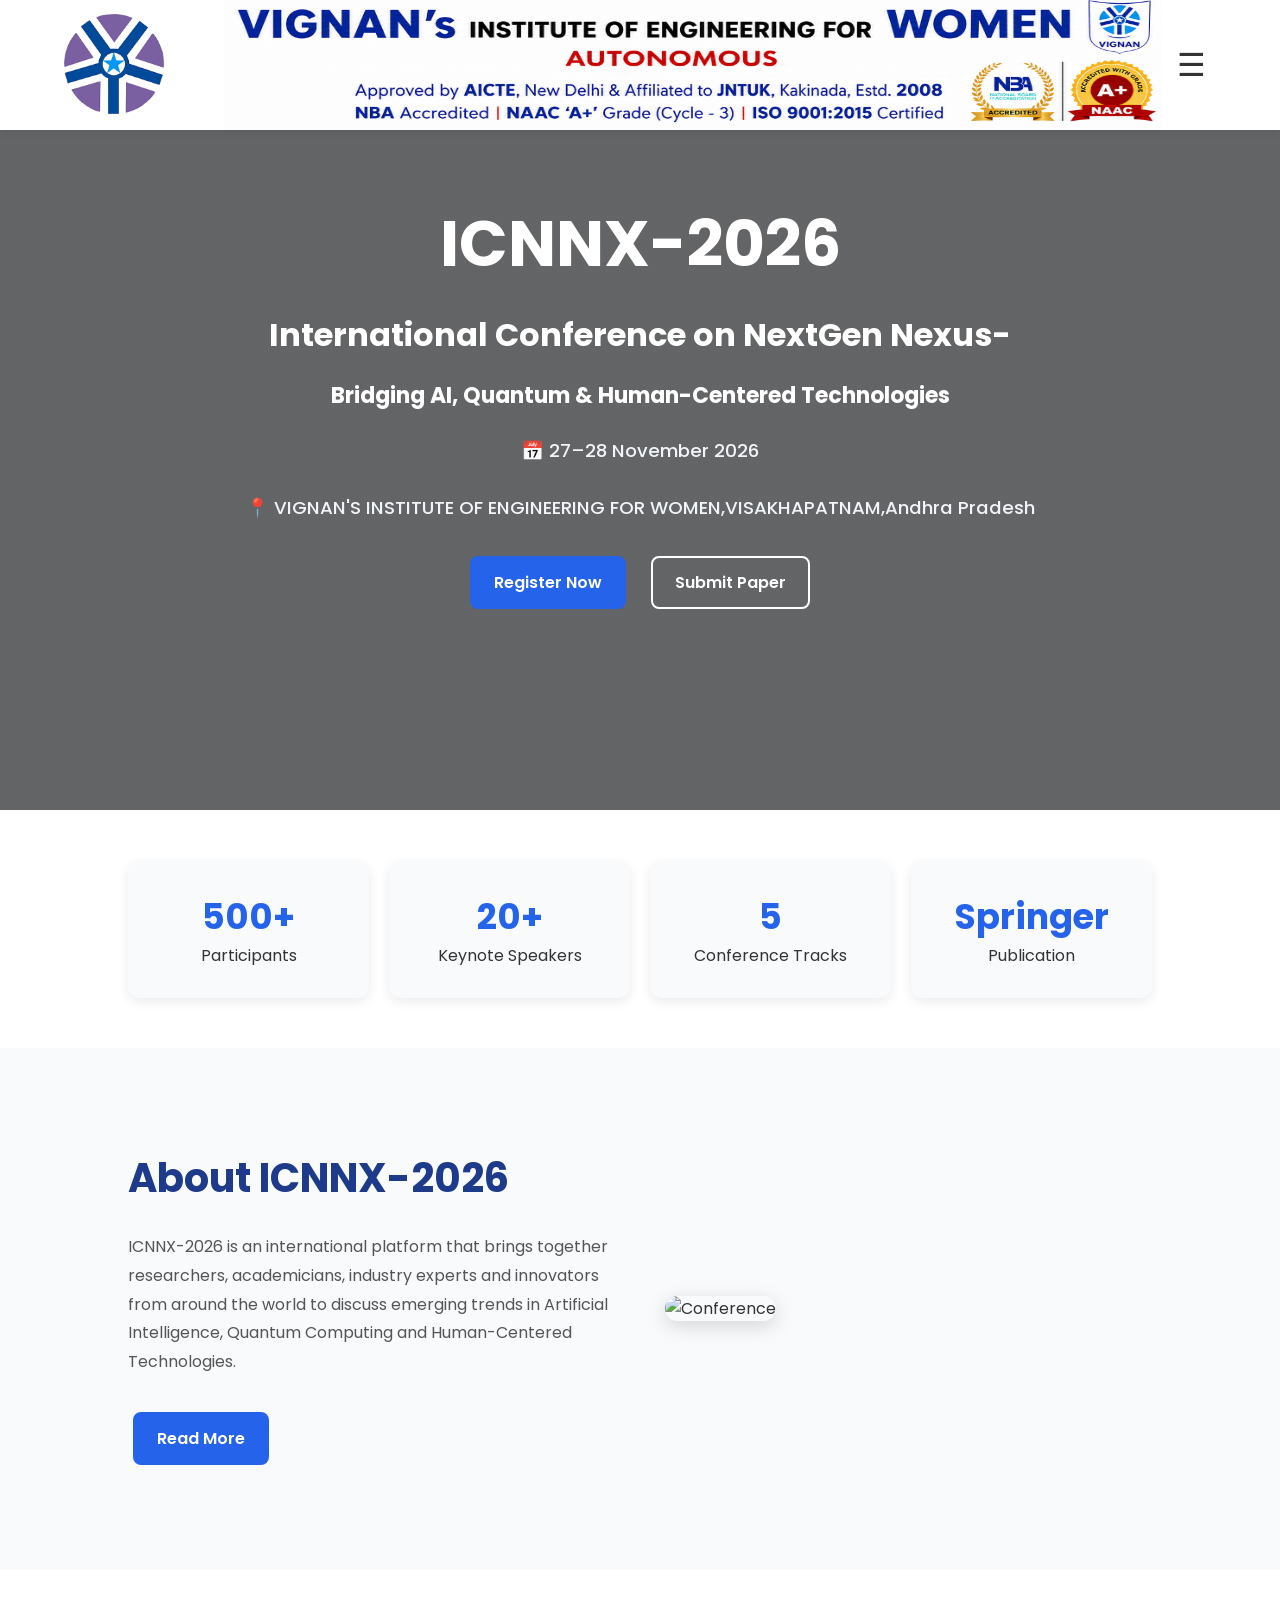
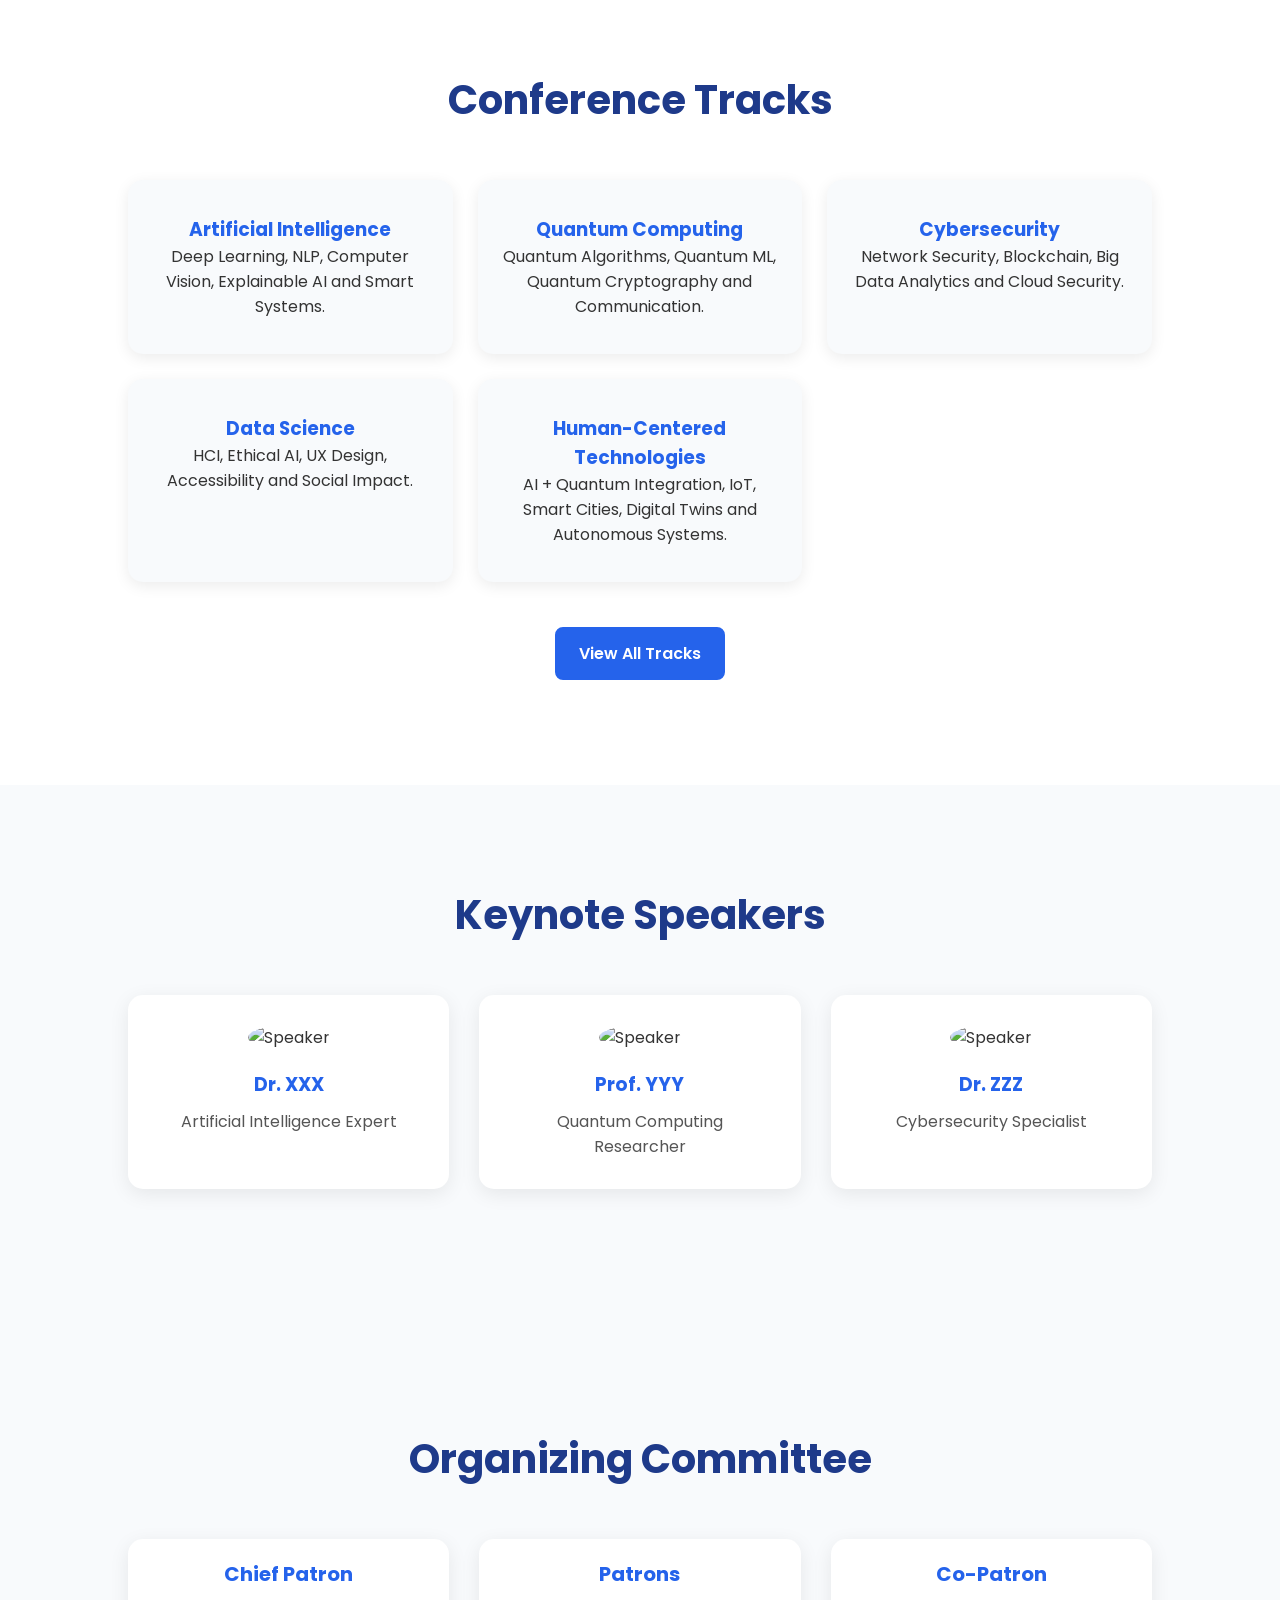
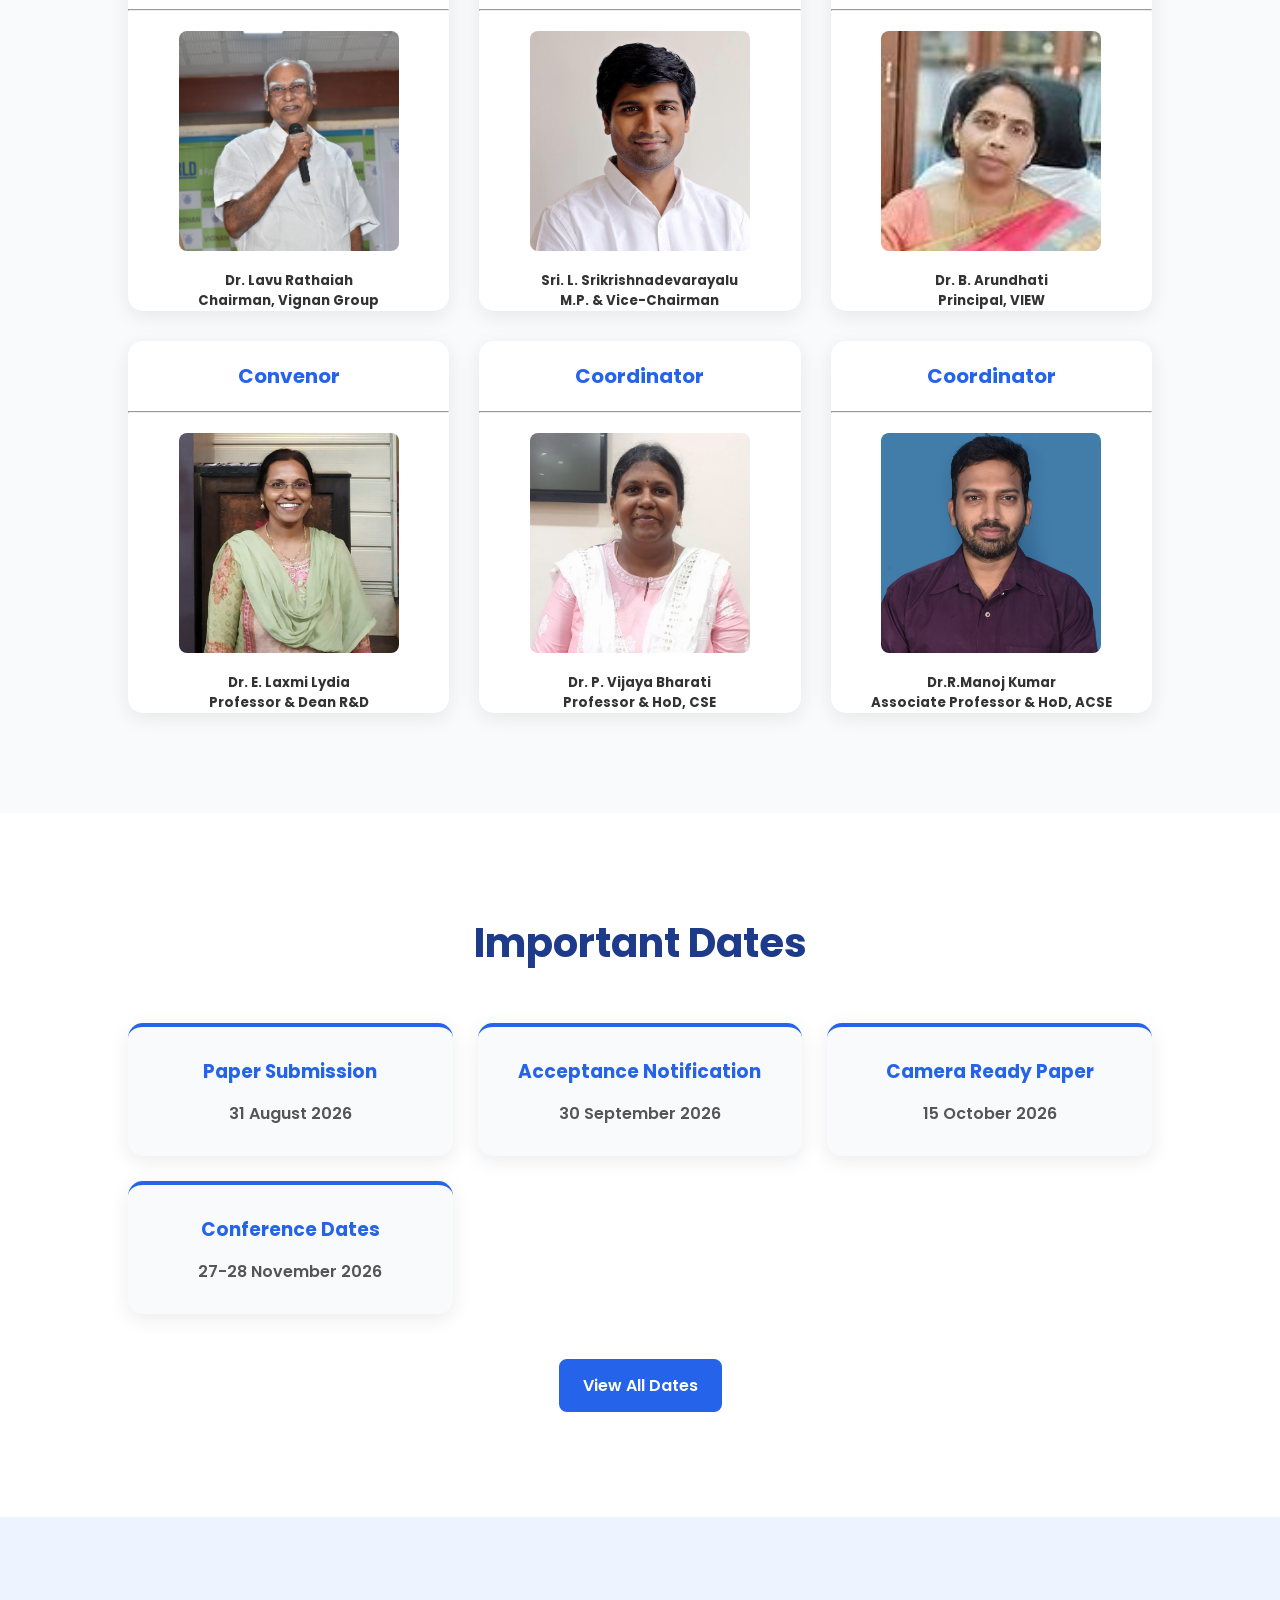
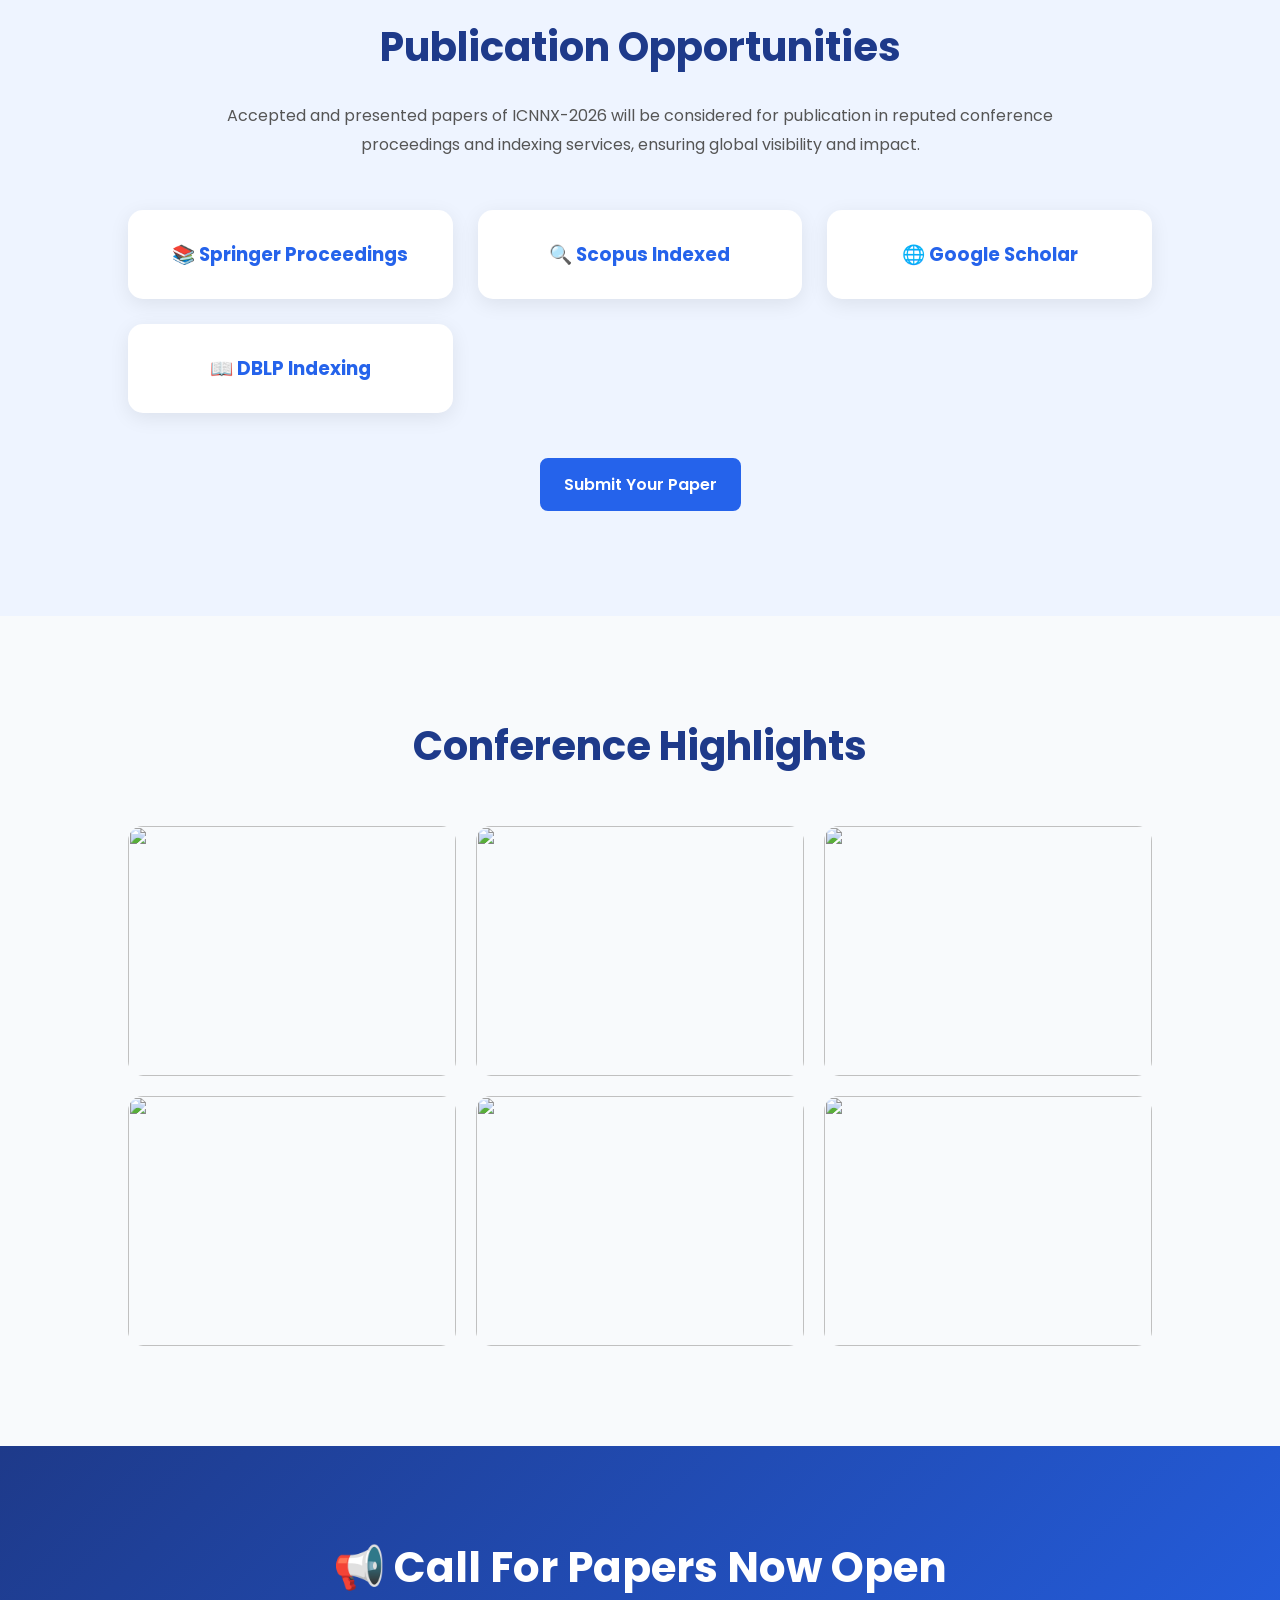
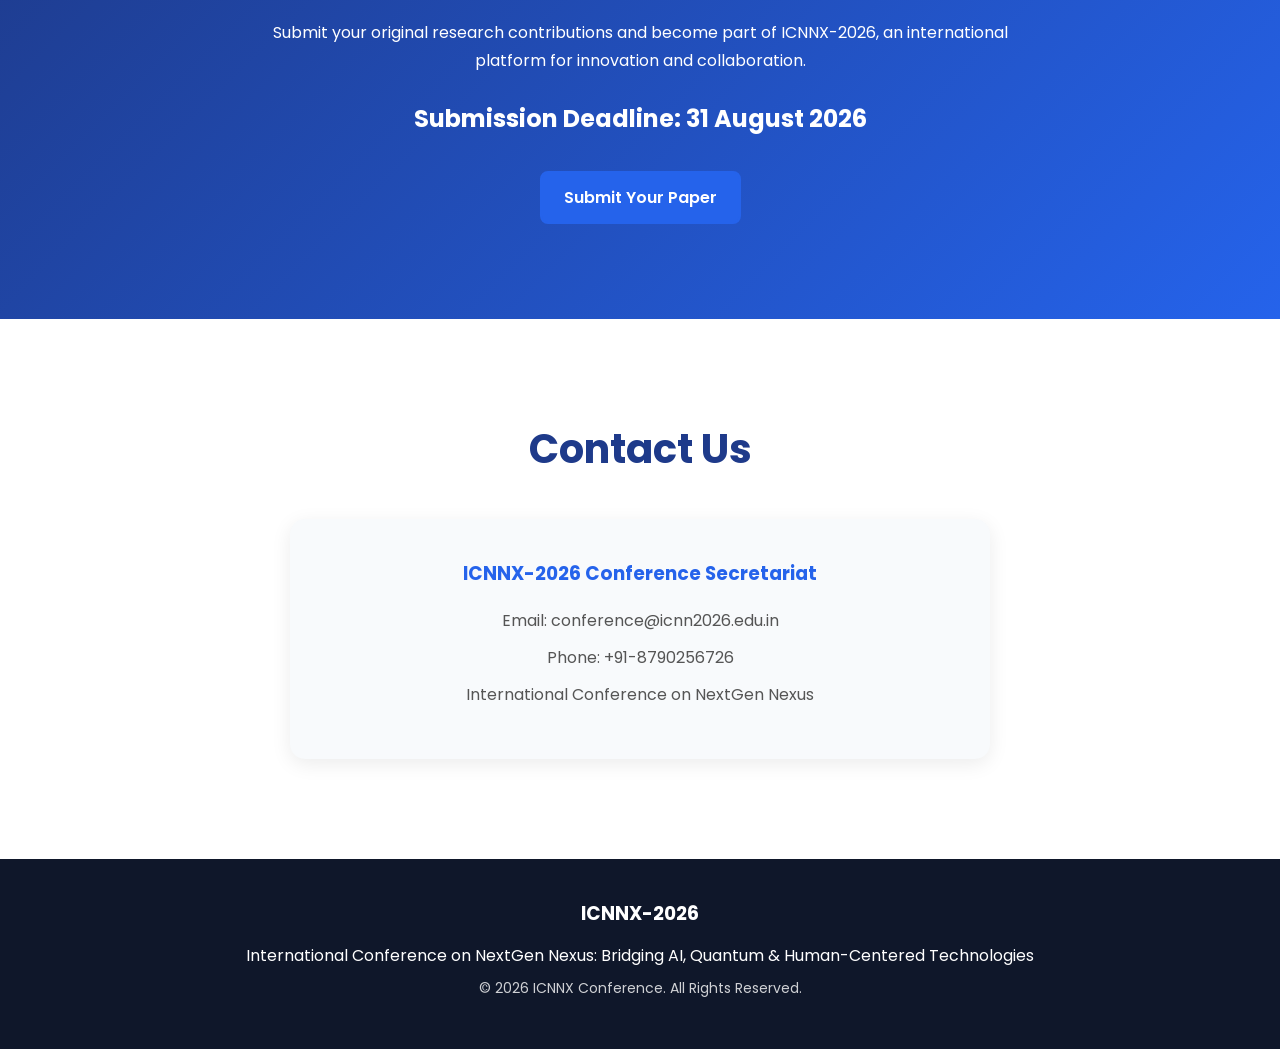
==== index.html @ cc877b5f "updated website design and sections" ====
<!DOCTYPE html>
<html lang="en">

<head>
    <meta charset="UTF-8">
    <meta name="viewport" content="width=device-width, initial-scale=1.0">
    <title>ICNNX-2026 Conference</title>

    <link rel="stylesheet" href="style.css">

    <link href="https://fonts.googleapis.com/css2?family=Poppins:wght@300;400;500;600;700&display=swap"
        rel="stylesheet">
</head>

<body>

   <nav class="navbar">

    <!-- Left Logo -->
    <div class="logo">
        <img src="images/vignan-logo.png">
    </div>

    <!-- Middle Banner -->
    <div class="banner-container">
        <img src="images/vigu.png" alt="Vignan Banner">
    </div>

   <div class="menu-btn">
        ☰
    </div>
  <ul class="nav-links">
    <li><a href="index.html">Home</a></li>
    <li><a href="about.html">About</a></li>
    <li><a href="tracks.html">Tracks</a></li>
    <li><a href="dates.html">Dates</a></li>
    <li><a href="papers.html">Papers</a></li>
    <li><a href="contact.html">Contact</a></li>
</ul>

</nav>
    <!-- HERO SECTION -->

    <section class="hero" id="home">

        <div class="hero-content">
        
            <h1>
                ICNNX-2026
            </h1>

            <h2>
                International  Conference on NextGen Nexus-
            </h2>
            <h3>
                Bridging AI, Quantum & Human-Centered Technologies
            </h3>
<br>

            <p class="conference-date">
            📅 27–28 November 2026
        </p>

        <p class="conference-venue">
            📍 VIGNAN'S INSTITUTE OF ENGINEERING FOR WOMEN,VISAKHAPATNAM,Andhra Pradesh
        </p>

            <div class="hero-buttons">
                <a href="registration.html" class="btn">Register Now</a>
                <a href="#" class="btn btn-outline">Submit Paper</a>
            </div>

        </div>

    </section>

    <section class="stats">

    <div class="stat-box">
        <h3>500+</h3>
        <p>Participants</p>
    </div>

    <div class="stat-box">
        <h3>20+</h3>
        <p>Keynote Speakers</p>
    </div>

    <div class="stat-box">
        <h3>5</h3>
        <p>Conference Tracks</p>
    </div>

    <div class="stat-box">
        <h3>Springer</h3>
        <p>Publication</p>
    </div>

</section>

<!-- About Preview -->

<section class="about-preview">

    <div class="about-left">

        <h2>About ICNNX-2026</h2>

        <p>
            ICNNX-2026 is an international platform that brings together
            researchers, academicians, industry experts and innovators
            from around the world to discuss emerging trends in
            Artificial Intelligence, Quantum Computing and
            Human-Centered Technologies.
        </p>

        <a href="about.html" class="btn">
            Read More
        </a>

    </div>

    <div class="about-right">

        <img src="https://images.unsplash.com/photo-1516321318423-f06f85e504b3?auto=format&fit=crop&w=900&q=80"
             alt="Conference">

    </div>

</section>

<!-- Tracks Preview -->

<section class="tracks-preview">

    <h2>Conference Tracks</h2>

    <div class="tracks-grid">

        <div class="track-item">
            <h3>Artificial Intelligence</h3>
            <p>Deep Learning, NLP, Computer Vision, Explainable AI and Smart Systems.</p>
        </div>

        <div class="track-item">
            <h3>Quantum Computing</h3>
            <p>Quantum Algorithms, Quantum ML, Quantum Cryptography and Communication.</p>
        </div>

        <div class="track-item">
            <h3>Cybersecurity</h3>
            <p>Network Security, Blockchain, Big Data Analytics and Cloud Security.</p>
        </div>

        <div class="track-item">
            <h3>Data Science</h3>
            <p>HCI, Ethical AI, UX Design, Accessibility and Social Impact.</p>
        </div>

        <div class="track-item">
            <h3>Human-Centered Technologies</h3>
            <p>AI + Quantum Integration, IoT, Smart Cities, Digital Twins and Autonomous Systems.</p>
        </div>

    </div>

    <a href="tracks.html" class="btn">
        View All Tracks
    </a>

</section>

<!-- Keynote Speakers -->

<section class="speakers">

    <h2>Keynote Speakers</h2>

    <div class="speaker-grid">

        <div class="speaker-card">
            <img src="https://image1.jpg" alt="Speaker">
            <h3>Dr. XXX</h3>
            <p>Artificial Intelligence Expert</p>
        </div>

        <div class="speaker-card">
            <img src="https://image2.jpg" alt="Speaker">
            <h3>Prof. YYY</h3>
            <p>Quantum Computing Researcher</p>
        </div>

        <div class="speaker-card">
            <img src="https://image3.jpg" alt="Speaker">
            <h3>Dr. ZZZ</h3>
            <p>Cybersecurity Specialist</p>
        </div>

    </div>


</section>

<!-- Organizing Committee -->

<section class="committee">

    <h2>Organizing Committee</h2>
    <div class="committee-grid">
        <div class="committee-card">
        <h3>Chief Patron</h3>
        <hr>
            <img src="images/Dr. Lavu Rathaiha.jpg" >
        <h5>Dr. Lavu Rathaiah</h5>
            <h5>Chairman, Vignan Group</h5>
        </div>

        <div class="committee-card">
            <h3>Patrons</h3>
            <hr>
            <img src="images/Devarayalu.jpg" >
            
            <h5>Sri. L. Srikrishnadevarayalu</h5>
            <h5>M.P. & Vice-Chairman</h5>
        </div>

        <div class="committee-card">
            <h3>Co-Patron</h3><hr>
            <img src="images/Vprincipal.jpeg"  class="copatron-img" >
            
            <h5>Dr. B. Arundhati</h5>
            <h5>Principal, VIEW</h5>
        </div>
        <div class="committee-card">
            <h3>Convenor</h3><hr>
            <img src="images/LaxmiLydiamam.jpeg" >
            
            <h5>Dr. E. Laxmi Lydia</h5>
            <h5>Professor & Dean R&D</h5>
        </div>

        <div class="committee-card">
            <h3>Coordinator</h3><hr>
            <img src="images/csehod.jpg" >
            

            <h5>Dr. P. Vijaya Bharati</h5>
            <h5>Professor & HoD, CSE</h5>
        </div>

        <div class="committee-card">
            <h3>Coordinator</h3><hr>
            <img src="images/Acse_Hod.jpeg" >
            <h5>Dr.R.Manoj Kumar</h5>
<h5>Associate Professor & HoD, ACSE</h5>
            
        </div>

    </div>

</section>

<!-- Important Dates Preview -->

<section class="dates-preview">

    <h2>Important Dates</h2>

    <div class="dates-grid">

        <div class="date-card">
            <h3>Paper Submission</h3>
            <p>31 August 2026</p>
        </div>

        <div class="date-card">
            <h3>Acceptance Notification</h3>
            <p>30 September 2026</p>
        </div>

        <div class="date-card">
            <h3>Camera Ready Paper</h3>
            <p>15 October 2026</p>
        </div>

        <div class="date-card">
            <h3>Conference Dates</h3>
            <p>27-28 November 2026</p>
        </div>

    </div>

    <a href="dates.html" class="btn">
        View All Dates
    </a>

</section>

<!-- Publication Section -->

<section class="publication-home">

    <div class="publication-content">

        <h2>Publication Opportunities</h2>

        <p>
            Accepted and presented papers of ICNNX-2026 will be considered
            for publication in reputed conference proceedings and indexing
            services, ensuring global visibility and impact.
        </p>

        <div class="publication-grid">

            <div class="publication-item">
                <h3>📚 Springer Proceedings</h3>
            </div>

            <div class="publication-item">
                <h3>🔍 Scopus Indexed</h3>
            </div>

            <div class="publication-item">
                <h3>🌐 Google Scholar</h3>
            </div>

            <div class="publication-item">
                <h3>📖 DBLP Indexing</h3>
            </div>

        </div>

        <a href="papers.html" class="btn">
            Submit Your Paper
        </a>

    </div>

</section>

<section class="gallery">

    <h2>Conference Highlights</h2>

    <div class="gallery-grid">

        <img src="images/gallery1.jpg">
        <img src="images/gallery2.jpg">
        <img src="images/gallery3.jpg">
        <img src="images/gallery4.jpg">
        <img src="images/gallery5.jpg">
        <img src="images/gallery6.jpg">

    </div>

</section>

<!-- Call For Papers Banner -->

<section class="call-paper">

    <div class="call-paper-content">

        <h2>📢 Call For Papers Now Open</h2>

        <p>
            Submit your original research contributions and become part of
            ICNNX-2026, an international platform for innovation and collaboration.
        </p>

        <h3>Submission Deadline: 31 August 2026</h3>

        <a href="papers.html" class="btn">
            Submit Your Paper
        </a>

    </div>

</section>

<!-- Contact Section -->

<section class="contact" id="contact">

    <div class="container">

        <h2>Contact Us</h2>

        <div class="contact-box">

            <h3>ICNNX-2026 Conference Secretariat</h3>

            <p>
                Email: conference@icnn2026.edu.in
            </p>

            <p>
                Phone: +91-8790256726
            </p>

            <p>
                International Conference on NextGen Nexus
            </p>

        </div>

    </div>

</section>

<!-- Footer -->

<footer>

    <h3>ICNNX-2026</h3>

    <p>
        International Conference on NextGen Nexus:
        Bridging AI, Quantum & Human-Centered Technologies
    </p>

    <p class="copyright">
        © 2026 ICNNX Conference. All Rights Reserved.
    </p>

</footer>

</body>
<script>

const menuBtn = document.querySelector('.menu-btn');
const navLinks = document.querySelector('.nav-links');

menuBtn.addEventListener('click', () => {

    if(navLinks.style.display === 'flex'){
        navLinks.style.display = 'none';
    }
    else{
        navLinks.style.display = 'flex';
    }

});

</script>
</html>
---- style.css ----
*{
    margin:0;
    padding:0;
    box-sizing:border-box;
    font-family:'Poppins',sans-serif;
}

html{
    scroll-behavior: smooth;
}

body{
    font-family: 'Poppins', sans-serif;
}

.hero-content h3{
    font-size:22px;
}
.navbar{
    position:fixed;
    top:0;
    left:0;
    height:130px;
    width:100%;
    background:white;
    display:flex;
    justify-content:space-between;
    align-items:center;
    padding:10px 5%;
    box-shadow:0 2px 10px rgba(0,0,0,0.08);
    z-index:1000;
}

.logo{
    font-size:6px;
    margin-right:55px;
}

.logo img{
    height:100px;
    width:100px;
}


.nav-links{
    position:absolute;
    top:100%;
    right:20px;

    width:180px;

    background:#2563eb;

    display:none;
    flex-direction:column;

    border-radius:12px;

    overflow:hidden;

    box-shadow:0 10px 25px rgba(0,0,0,0.15);
}

.nav-links li{
    list-style:none;
    border-bottom:1px solid rgba(255,255,255,0.2);
}

.nav-links li:last-child{
    border-bottom:none;
}

.nav-links a{
    display:block;

    padding:14px;

    text-align:center;

    color:white;

    text-decoration:none;

    font-weight:600;

    transition:0.3s;
}

.nav-links a:hover{
    background:#1d4ed8;
}
.hero{
    height: 90vh;
    display: flex;
    flex-direction: column;
    justify-content: center;
    align-items: center;
    text-align: center;

    color: white;

    background: linear-gradient(rgba(0,0,0,0.6), rgba(0,0,0,0.6)),
    url('https://images.unsplash.com/photo-1522071820081-009f0129c71c?auto=format&fit=crop&w=1500&q=80');

    background-size: cover;
    background-position: center;
}
.hero-content h1{
    font-size:70px;
    margin-bottom:10px;
}

.conference-date,
.conference-venue{
    font-size:20px;
    margin-bottom:10px;
    font-weight:500;
}

.hero-content h2{
    font-size:32px;
    margin-bottom:20px;
}

.hero-content p{
    font-size:20px;
    margin-bottom:30px;
}

.hero-buttons{
    margin-top:20px;
    display:flex;
    gap:20px;
    flex-wrap:wrap;
    justify-content:center;
}

.buttons{
    display:flex;
    gap:20px;
    justify-content:center;
}

.btn{
    padding:12px 22px;
    background:#2563eb;
    color:white;
    border-radius:8px;
    text-decoration:none;
    font-weight:600;
    display:inline-block;
    margin:5px;
    border:2px solid #2563eb;
}

.btn:hover{
    background:white;
    color:#2563eb;
    border:2px solid white;
}

.btn-outline:hover{
    background:white;
    color:#2563eb;
}

.btn-outline{
    padding:12px 22px;
    background:transparent;
    color:white;
    border:2px solid white;
    border-radius:8px;
    text-decoration:none;
    font-weight:600;
    display:inline-block;
    margin:5px;
}

/* About Section */

.about{
    padding:100px 10%;
    background:#f8fafc;
}

.container{
    max-width:1200px;
    margin:auto;
}

.about h2{
    text-align:center;
    font-size:40px;
    color:#1e3a8a;
    margin-bottom:30px;
}

.about p{
    font-size:18px;
    line-height:1.9;
    text-align:center;
    color:#555;
    margin-bottom:20px;
}

/* Tracks Section */

.tracks{
    padding:100px 10%;
    background:white;
}

.tracks h2{
    text-align:center;
    font-size:40px;
    color:#1e3a8a;
    margin-bottom:50px;
}

.track-container{
    display:grid;
    grid-template-columns:repeat(auto-fit,minmax(280px,1fr));
    gap:30px;
}

.track-card{
    background:#f8fafc;
    padding:30px;
    border-radius:15px;

    box-shadow:0 5px 20px rgba(0,0,0,0.08);

    transition:0.3s;
}

.track-card:hover{
    transform:translateY(-10px);
}

.track-card h3{
    color:#1e40af;
    margin-bottom:15px;
}

.track-card p{
    color:#555;
    line-height:1.7;
}


/* Important Dates */

.dates{
    padding:100px 10%;
    background:#f8fafc;
}

.dates h2{
    text-align:center;
    font-size:40px;
    color:#1e3a8a;
    margin-bottom:50px;
}

.timeline{
    display:grid;
    grid-template-columns:repeat(auto-fit,minmax(250px,1fr));
    gap:25px;
}

.timeline-item{
    background:white;
    padding:25px;
    border-left:5px solid #2563eb;
    border-radius:10px;
    box-shadow:0 4px 15px rgba(0,0,0,0.08);
}

.timeline-item h3{
    color:#1e40af;
    margin-bottom:10px;
}

.timeline-item p{
    color:#555;
    font-weight:600;
}


/* Call For Papers */

.papers{
    padding:100px 10%;
    background:white;
}

.papers h2{
    text-align:center;
    font-size:40px;
    color:#1e3a8a;
    margin-bottom:25px;
}

.paper-intro{
    text-align:center;
    max-width:900px;
    margin:auto;
    color:#555;
    line-height:1.8;
    margin-bottom:50px;
}

.paper-grid{
    display:grid;
    grid-template-columns:repeat(auto-fit,minmax(250px,1fr));
    gap:25px;
}

.paper-box{
    background:#f8fafc;
    padding:30px;
    border-radius:15px;
    text-align:center;
    box-shadow:0 5px 20px rgba(0,0,0,0.08);
    transition:0.3s;
}

.paper-box:hover{
    transform:translateY(-8px);
}

.paper-box h3{
    color:#2563eb;
    margin-bottom:15px;
}

.paper-box p{
    color:#555;
    line-height:1.7;
}

/* Publication */

.publication{
    padding:100px 10%;
    background:#eef4ff;
    text-align:center;
}

.publication h2{
    font-size:40px;
    color:#1e3a8a;
    margin-bottom:20px;
}

.publication p{
    color:#555;
    margin-bottom:40px;
}

.publication-card{
    max-width:500px;
    margin:auto;
    background:white;
    padding:35px;
    border-radius:15px;
    box-shadow:0 5px 20px rgba(0,0,0,0.08);
}

.publication-card h3{
    color:#2563eb;
    margin-bottom:20px;
}

.publication-card ul{
    list-style:none;
}

.publication-card li{
    padding:10px;
    border-bottom:1px solid #eee;
}

/* Contact Section */

.contact{
    padding:100px 10%;
    background:white;
    text-align:center;
}

.contact h2{
    font-size:40px;
    color:#1e3a8a;
    margin-bottom:40px;
}

.contact-box{
    max-width:700px;
    margin:auto;

    background:#f8fafc;

    padding:40px;

    border-radius:15px;

    box-shadow:0 5px 20px rgba(0,0,0,0.08);
}

.contact-box h3{
    color:#2563eb;
    margin-bottom:20px;
}

.contact-box p{
    margin-bottom:12px;
    color:#555;
}

/* Footer */

footer{
    background:#0f172a;
    color:white;

    text-align:center;

    padding:40px 20px;
}

footer h3{
    margin-bottom:15px;
}

footer p{
    margin-bottom:10px;
}

.copyright{
    opacity:0.8;
    font-size:14px;
}

.stats{
    display:grid;
    grid-template-columns:repeat(4,1fr);
    gap:20px;
    padding:50px 10%;
    background:white;
}

.stat-box{
    text-align:center;
    padding:30px;
    border-radius:12px;
    background:#f8fafc;
    box-shadow:0 4px 12px rgba(0,0,0,.08);
}

.stat-box h3{
    color:#2563eb;
    font-size:35px;
}

/* About Preview */

.about-preview{
    padding:100px 10%;

    display:grid;
    grid-template-columns:1fr 1fr;

    gap:50px;
    align-items:center;

    background:#f8fafc;
}

.about-left h2{
    font-size:40px;
    color:#1e3a8a;
    margin-bottom:25px;
}

.about-left p{
    color:#555;
    line-height:1.8;
    margin-bottom:30px;
}

.about-right img{
    width:100%;
    border-radius:15px;

    box-shadow:0 5px 20px rgba(0,0,0,.15);
}

/* Tracks Preview */

.tracks-preview{
    padding:100px 10%;
    text-align:center;
    background:white;
}

.tracks-preview h2{
    font-size:40px;
    color:#1e3a8a;
    margin-bottom:50px;
}

.tracks-grid{
    display:grid;
    grid-template-columns:repeat(auto-fit,minmax(250px,1fr));
    gap:25px;
    margin-bottom:40px;
}

.track-item{
    background:#f8fafc;
    padding:35px 20px;
    border-radius:15px;
    box-shadow:0 4px 15px rgba(0,0,0,.08);
    transition:.3s;
}

.track-item:hover{
    transform:translateY(-8px);
}

.track-item h3{
    color:#2563eb;
}


/* Speakers Section */

.speakers{
    padding:100px 10%;
    background:#f8fafc;
    text-align:center;
}

.speakers h2{
    font-size:40px;
    color:#1e3a8a;
    margin-bottom:50px;
}

.speaker-grid{
    display:grid;
    grid-template-columns:repeat(auto-fit,minmax(250px,1fr));
    gap:30px;
    margin-bottom:40px;
}

.speaker-card{
    background:white;
    padding:30px;
    border-radius:15px;
    box-shadow:0 5px 20px rgba(0,0,0,.08);
    transition:.3s;
}

.speaker-card:hover{
    transform:translateY(-8px);
}

.speaker-card img{
    width:120px;
    height:120px;
    border-radius:50%;
    object-fit:cover;
    margin-bottom:20px;
}

.speaker-card h3{
    color:#2563eb;
    margin-bottom:10px;
}

.speaker-card p{
    color:#555;
}


/* Dates Preview */

.dates-preview{
    padding:100px 10%;
    background:white;
    text-align:center;
}

.dates-preview h2{
    font-size:40px;
    color:#1e3a8a;
    margin-bottom:50px;
}

.dates-grid{
    display:grid;
    grid-template-columns:repeat(auto-fit,minmax(250px,1fr));
    gap:25px;
    margin-bottom:40px;
}

.date-card{
    background:#f8fafc;
    padding:30px;
    border-radius:15px;
    box-shadow:0 5px 20px rgba(0,0,0,.08);
    border-top:4px solid #2563eb;
    transition:.3s;
}

.date-card:hover{
    transform:translateY(-8px);
}

.date-card h3{
    color:#2563eb;
    margin-bottom:15px;
}

.date-card p{
    color:#555;
    font-weight:600;
}

/* Publication Home */

.publication-home{
    padding:100px 10%;
    background:#eef4ff;
    text-align:center;
}

.publication-home h2{
    font-size:40px;
    color:#1e3a8a;
    margin-bottom:25px;
}

.publication-home p{
    max-width:900px;
    margin:auto;
    color:#555;
    line-height:1.8;
    margin-bottom:50px;
}

.publication-grid{
    display:grid;
    grid-template-columns:repeat(auto-fit,minmax(220px,1fr));
    gap:25px;
    margin-bottom:40px;
}

.publication-item{
    background:white;
    padding:30px;
    border-radius:15px;
    box-shadow:0 5px 20px rgba(0,0,0,.08);
    transition:.3s;
}

.publication-item:hover{
    transform:translateY(-8px);
}

.publication-item h3{
    color:#2563eb;
}

/* Partners Section */

.partners{
    padding:100px 10%;
    background:white;
    text-align:center;
}

.partners h2{
    font-size:40px;
    color:#1e3a8a;
    margin-bottom:20px;
}

.partners p{
    color:#555;
    margin-bottom:50px;
}

.partner-grid{
    display:grid;
    grid-template-columns:repeat(auto-fit,minmax(220px,1fr));
    gap:25px;
}

.partner-card{
    background:#f8fafc;
    padding:30px;
    border-radius:15px;
    box-shadow:0 5px 20px rgba(0,0,0,.08);
    transition:.3s;
}

.partner-card:hover{
    transform:translateY(-8px);
}

.partner-card img{
    width:120px;
    height:120px;
    object-fit:contain;
    margin-bottom:20px;
}

.partner-card h3{
    color:#2563eb;
}

/* Call For Papers Banner */

.call-paper{
    padding:90px 10%;
    text-align:center;

    background:linear-gradient(
        135deg,
        #1e3a8a,
        #2563eb
    );

    color:white;
}

.call-paper h2{
    font-size:42px;
    margin-bottom:20px;
}

.call-paper p{
    max-width:800px;
    margin:auto;
    line-height:1.8;
    margin-bottom:25px;
}

.call-paper h3{
    margin-bottom:30px;
    font-size:24px;
}

/* Responsive Design */

@media(max-width:768px){


    .hero-content h1{
        font-size:45px;
    }

    .hero-content h2{
        font-size:24px;
    }

    .hero-content p{
        font-size:16px;
    }

    .stats{
        grid-template-columns:1fr;
    }

    .about-preview{
        grid-template-columns:1fr;
    }

    .tracks-grid{
        grid-template-columns:1fr;
    }

    .speaker-grid{
        grid-template-columns:1fr;
    }

    .dates-grid{
        grid-template-columns:1fr;
    }

    .publication-grid{
        grid-template-columns:1fr;
    }

    .partner-grid{
        grid-template-columns:1fr;
    }

    .footer-container{
        grid-template-columns:1fr;
        text-align:center;
    }

}


.track-item,
.speaker-card,
.date-card,
.partner-card,
.publication-item,
.stat-box{

    transition:0.4s ease;
}

.track-item:hover,
.speaker-card:hover,
.date-card:hover,
.partner-card:hover,
.publication-item:hover,
.stat-box:hover{

    transform:translateY(-10px);
}

.logo-area{
    display:flex;
    align-items:center;
    gap:12px;
}

.logo-area img{
    width:50px;
    height:50px;
    object-fit:contain;
}

/* Organizing Committee */

.committee{
    padding:100px 10%;
    background:#f8fafc;
    text-align:center;
}

.committee h2{
    font-size:40px;
    color:#1e3a8a;
    margin-bottom:50px;
}

.committee-grid{
    display:grid;
    grid-template-columns:repeat(auto-fit,minmax(250px,1fr));
    gap:30px;
}

.committee-card{
    background:white;
    border-radius:15px;
    overflow:hidden;
    box-shadow:0 5px 20px rgba(0,0,0,0.08);
    transition:0.3s;
}

.committee-card:hover{
    transform:translateY(-8px);
}

.committee-card img{
    width:220px;
    height:220px;

    object-fit:cover;
    object-position:top;

    border-radius:8px;

    margin:20px auto;

    display:block;
}

.copatron-img{
    position:center-top;
    top:-5px;
}
.committee-card h3{
    padding:20px;
    color:#2563eb;
    font-size:20px;
}


@media(max-width:768px){

    .hero-content h1{
        font-size:45px;
    }

    .hero-content h2{
        font-size:24px;
    }

    .about-preview{
        grid-template-columns:1fr;
    }

}

.gallery{
    padding:100px 10%;
    background:#f8fafc;
    text-align:center;
}

.gallery h2{
    font-size:40px;
    color:#1e3a8a;
    margin-bottom:50px;
}

.gallery-grid{
    display:grid;
    grid-template-columns:repeat(3,1fr);
    gap:20px;
}

.gallery-grid img{
    width:100%;
    height:250px;
    object-fit:cover;

    border-radius:15px;

    transition:.3s;
}

.gallery-grid img:hover{
    transform:scale(1.05);
}


/* Registration */

.registration{
    min-height:100vh;

    display:flex;
    justify-content:center;
    align-items:center;

    background:#f8fafc;

    padding:100px 20px;
}

.form-container{
    width:100%;
    max-width:600px;

    background:white;

    padding:40px;

    border-radius:15px;

    box-shadow:0 5px 20px rgba(0,0,0,0.08);
}

.form-container h2{
    text-align:center;
    margin-bottom:30px;
    color:#1e3a8a;
}

form{
    display:flex;
    flex-direction:column;
    gap:20px;
}

form input,
form select{
    padding:15px;
    border:1px solid #ccc;
    border-radius:8px;
    font-size:16px;
}

form button{
    cursor:pointer;
}

*{
    margin:0;
    padding:0;
    box-sizing:border-box;
}

body{
    font-family:'Poppins',sans-serif;
    background:#f8fbff;
    color:#333;
}

.container{
    width:90%;
    max-width:1200px;
    margin:auto;
}

.section{
    padding:90px 0;
}

.bg-light{
    background:#f1f7ff;
}

/* HERO */

.cfp-hero{
    min-height:85vh;
    background:linear-gradient(
    rgba(8,61,119,.85),
    rgba(13,110,253,.75)),
    url("conference.jpg");
    background-size:cover;
    background-position:center;
    display:flex;
    justify-content:center;
    align-items:center;
    text-align:center;
}

.hero-content{
    max-width:850px;
    padding:20px;
}

.hero-content h1{
    color:#fff;
    font-size:4rem;
    margin-bottom:20px;
}

.banner-container{
    flex: 1;
    display: flex;
    justify-content: center;
    align-items: center;
    padding: 0 5px;
}

.banner-container img{
    width: 100%;
    max-width: 1400px;
    height: 130px;
    display: block;
}

.logo-container{
    flex:1;
    display:flex;
    justify-content:center;
    align-items:center;
}

.menu-btn{
    flex-shrink: 0;
    font-size: 32px;
    cursor: pointer;
    padding: 10px;
}
.hero-content p{
    color:#f1f5f9;
    font-size:1.15rem;
    margin-bottom:30px;
}
.nav-links.active{
    display:flex;
}

/* BUTTONS */

.hero-buttons{
    display:flex;
    gap:15px;
    justify-content:center;
    flex-wrap:wrap;
}

.btn-primary,
.btn-secondary{
    text-decoration:none;
    padding:14px 30px;
    border-radius:50px;
    font-weight:600;
    transition:.3s;
}

.btn-primary{
    background:#fff;
    color:#0d6efd;
}

.btn-primary:hover{
    transform:translateY(-5px);
}

.btn-secondary{
    border:2px solid #fff;
    color:#fff;
}

.btn-secondary:hover{
    background:#fff;
    color:#0d6efd;
}

/* TITLES */

.section-title{
    display:flex;
    align-items:center;
    justify-content:center;
    gap:15px;
    margin-bottom:25px;
}

.section-title span{
    width:70px;
    height:3px;
    background:#0d6efd;
}

.section-title h2{
    color:#083d77;
    font-size:2.3rem;
}

.section-text{
    text-align:center;
    max-width:900px;
    margin:auto;
    color:#555;
}

/* TRACKS */

.tracks-grid{
    margin-top:50px;
    display:grid;
    grid-template-columns:repeat(auto-fit,minmax(250px,1fr));
    gap:25px;
}

.track-card{
    background:#fff;
    border-radius:18px;
    padding:35px;
    text-align:center;
    box-shadow:0 8px 20px rgba(0,0,0,.08);
    border-top:5px solid #0d6efd;
    transition:.3s;
}

.track-card:hover{
    transform:translateY(-8px);
}

.icon{
    font-size:45px;
    margin-bottom:15px;
}

.track-card h3{
    color:#083d77;
}

/* GUIDELINES */

.guidelines-grid{
    margin-top:50px;
    display:grid;
    grid-template-columns:repeat(auto-fit,minmax(260px,1fr));
    gap:25px;
}

.guideline-card{
    background:#fff;
    padding:30px;
    border-radius:18px;
    box-shadow:0 8px 20px rgba(0,0,0,.08);
    border-left:5px solid #0d6efd;
    transition:.3s;
}

.guideline-card:hover{
    transform:translateY(-5px);
}

.guideline-card h3{
    color:#083d77;
    margin-bottom:10px;
}

/* PUBLICATION */

.publication-section{
    background:#eef6ff;
    padding:100px 0;
}

.publication-grid{
    margin-top:50px;
    display:grid;
    grid-template-columns:repeat(auto-fit,minmax(280px,1fr));
    gap:25px;
}

.publication-card{
    background:#fff;
    padding:35px;
    border-radius:20px;
    text-align:center;
    box-shadow:0 8px 20px rgba(0,0,0,.08);
    transition:.3s;
}

.publication-card:hover{
    transform:translateY(-8px);
}

.publication-card h3{
    color:#083d77;
    margin-bottom:10px;
}

/* INDEXING */

.indexing-section{
    text-align:center;
    margin-top:60px;
}

.indexing-section h3{
    color:#083d77;
    margin-bottom:20px;
}

.indexing-badges{
    display:flex;
    justify-content:center;
    flex-wrap:wrap;
    gap:15px;
}

.indexing-badges span{
    background:#0d6efd;
    color:#fff;
    padding:12px 24px;
    border-radius:30px;
    font-weight:600;
}

/* CTA */

.cta-section{
    background:#083d77;
    color:#fff;
    text-align:center;
    padding:100px 20px;
}

.cta-section h2{
    margin-bottom:20px;
}

.cta-section p{
    color:#e5e7eb;
    max-width:700px;
    margin:auto auto 30px;
}

/* MOBILE */

@media(max-width:768px){

.hero-content h1{
    font-size:2.8rem;
}

.section-title h2{
    font-size:1.8rem;
}

.hero-buttons{
    flex-direction:column;
    align-items:center;
}

.btn-primary,
.btn-secondary{
    width:220px;
    text-align:center;
}


    .navbar{
        height: 80px;
        padding: 5px 10px;
    }

    .logo img{
        height: 55px;
    }
}
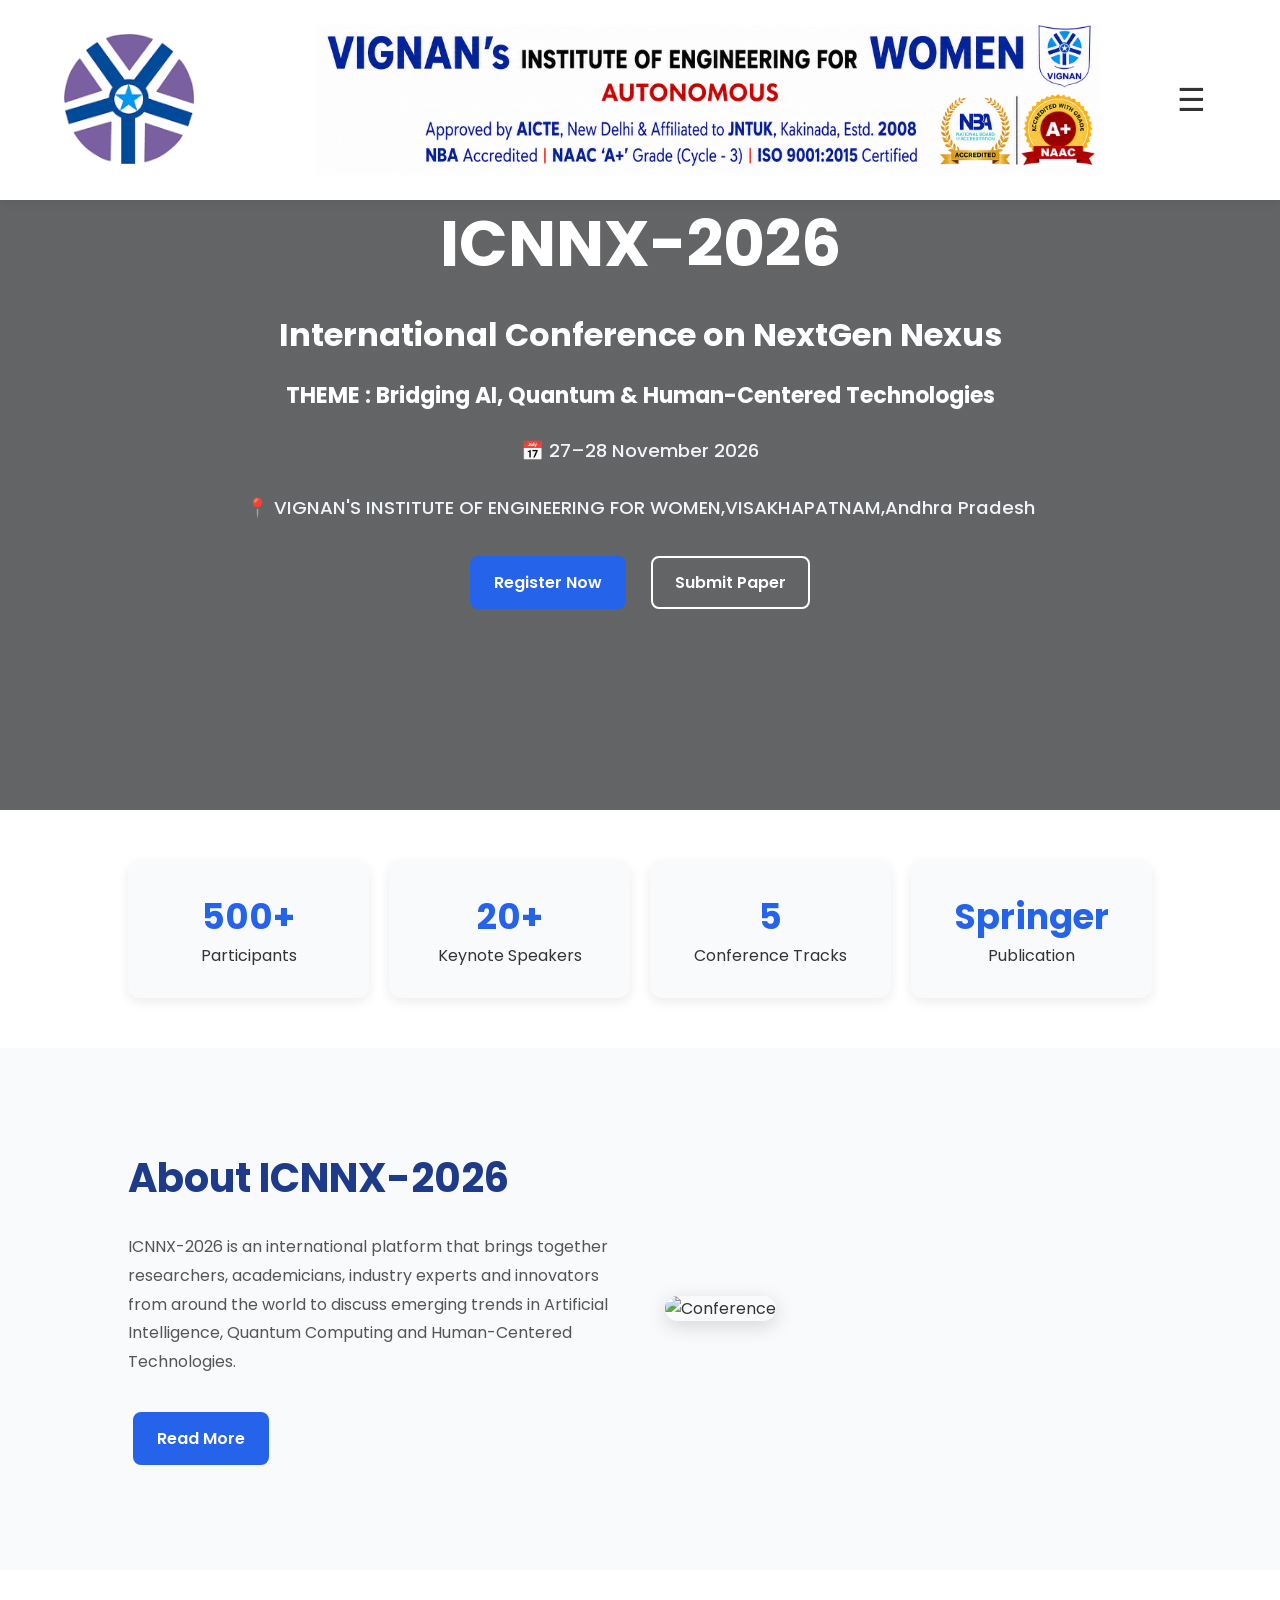
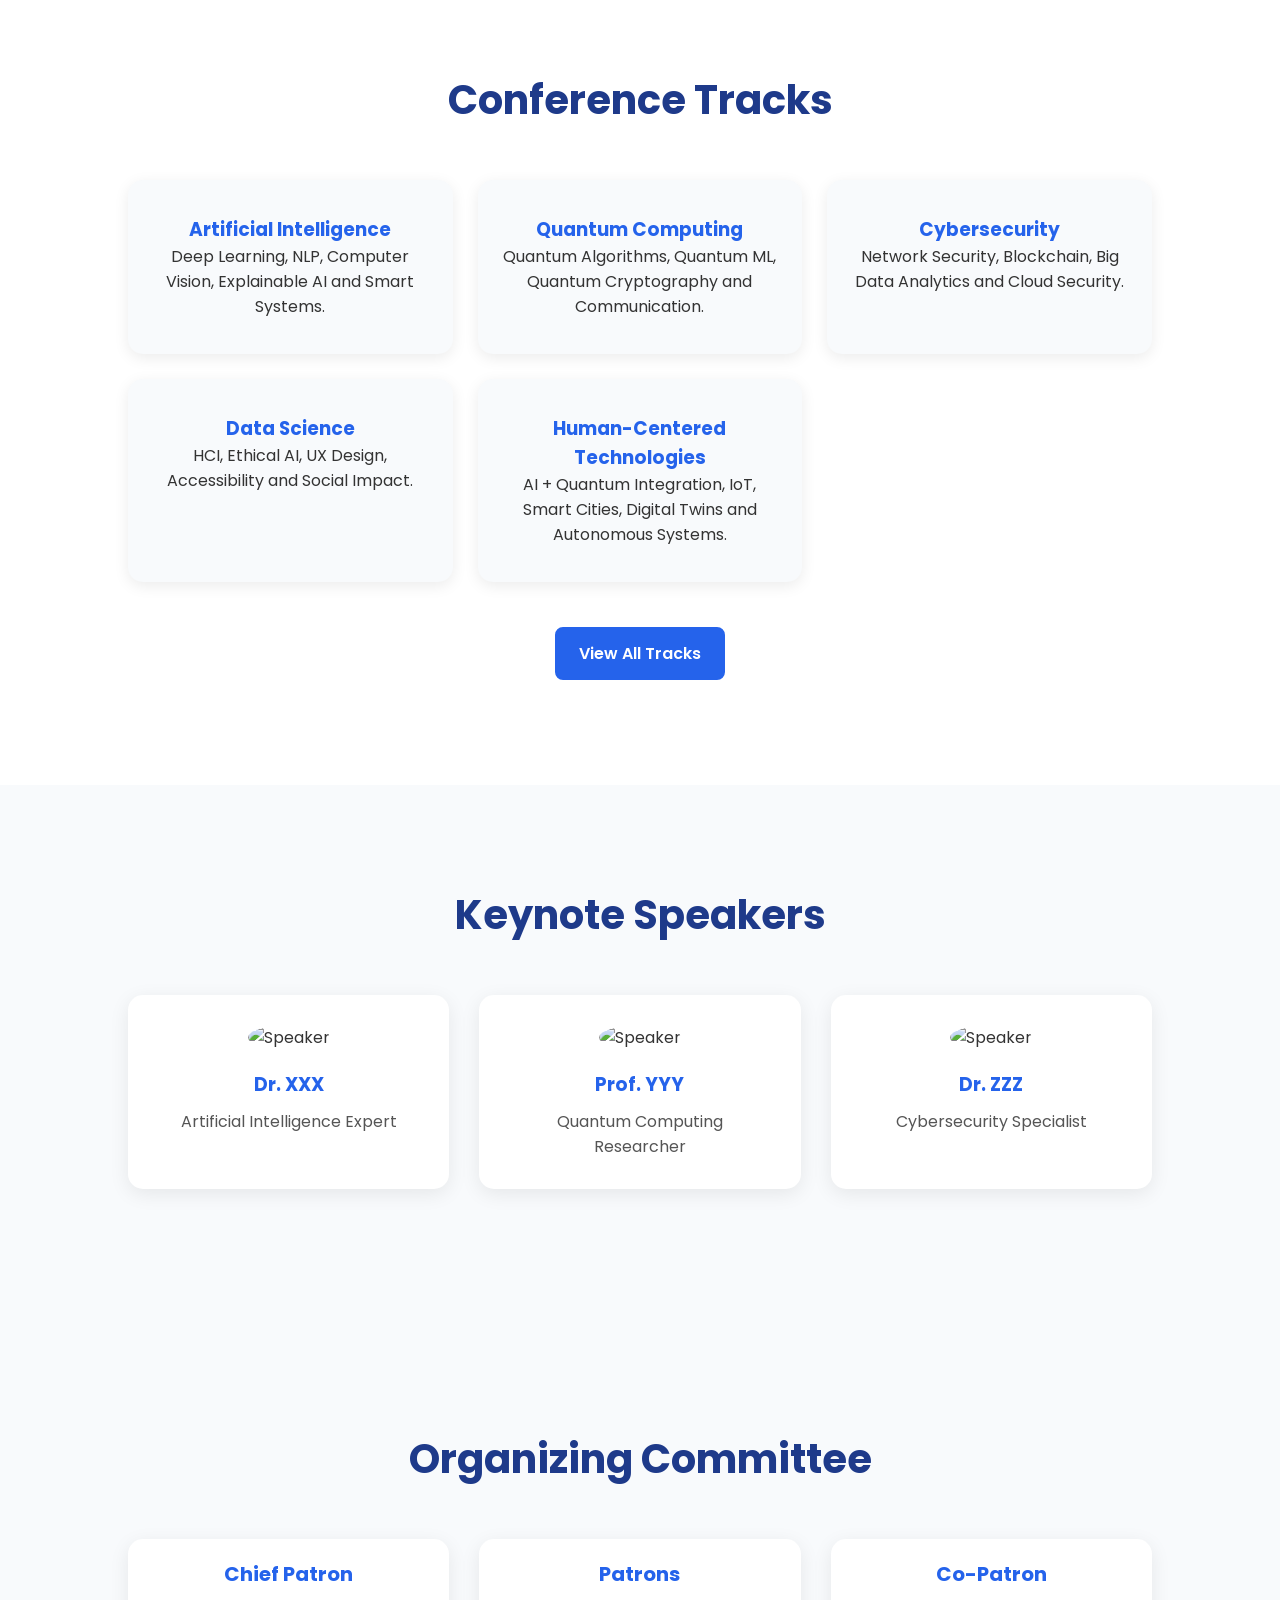
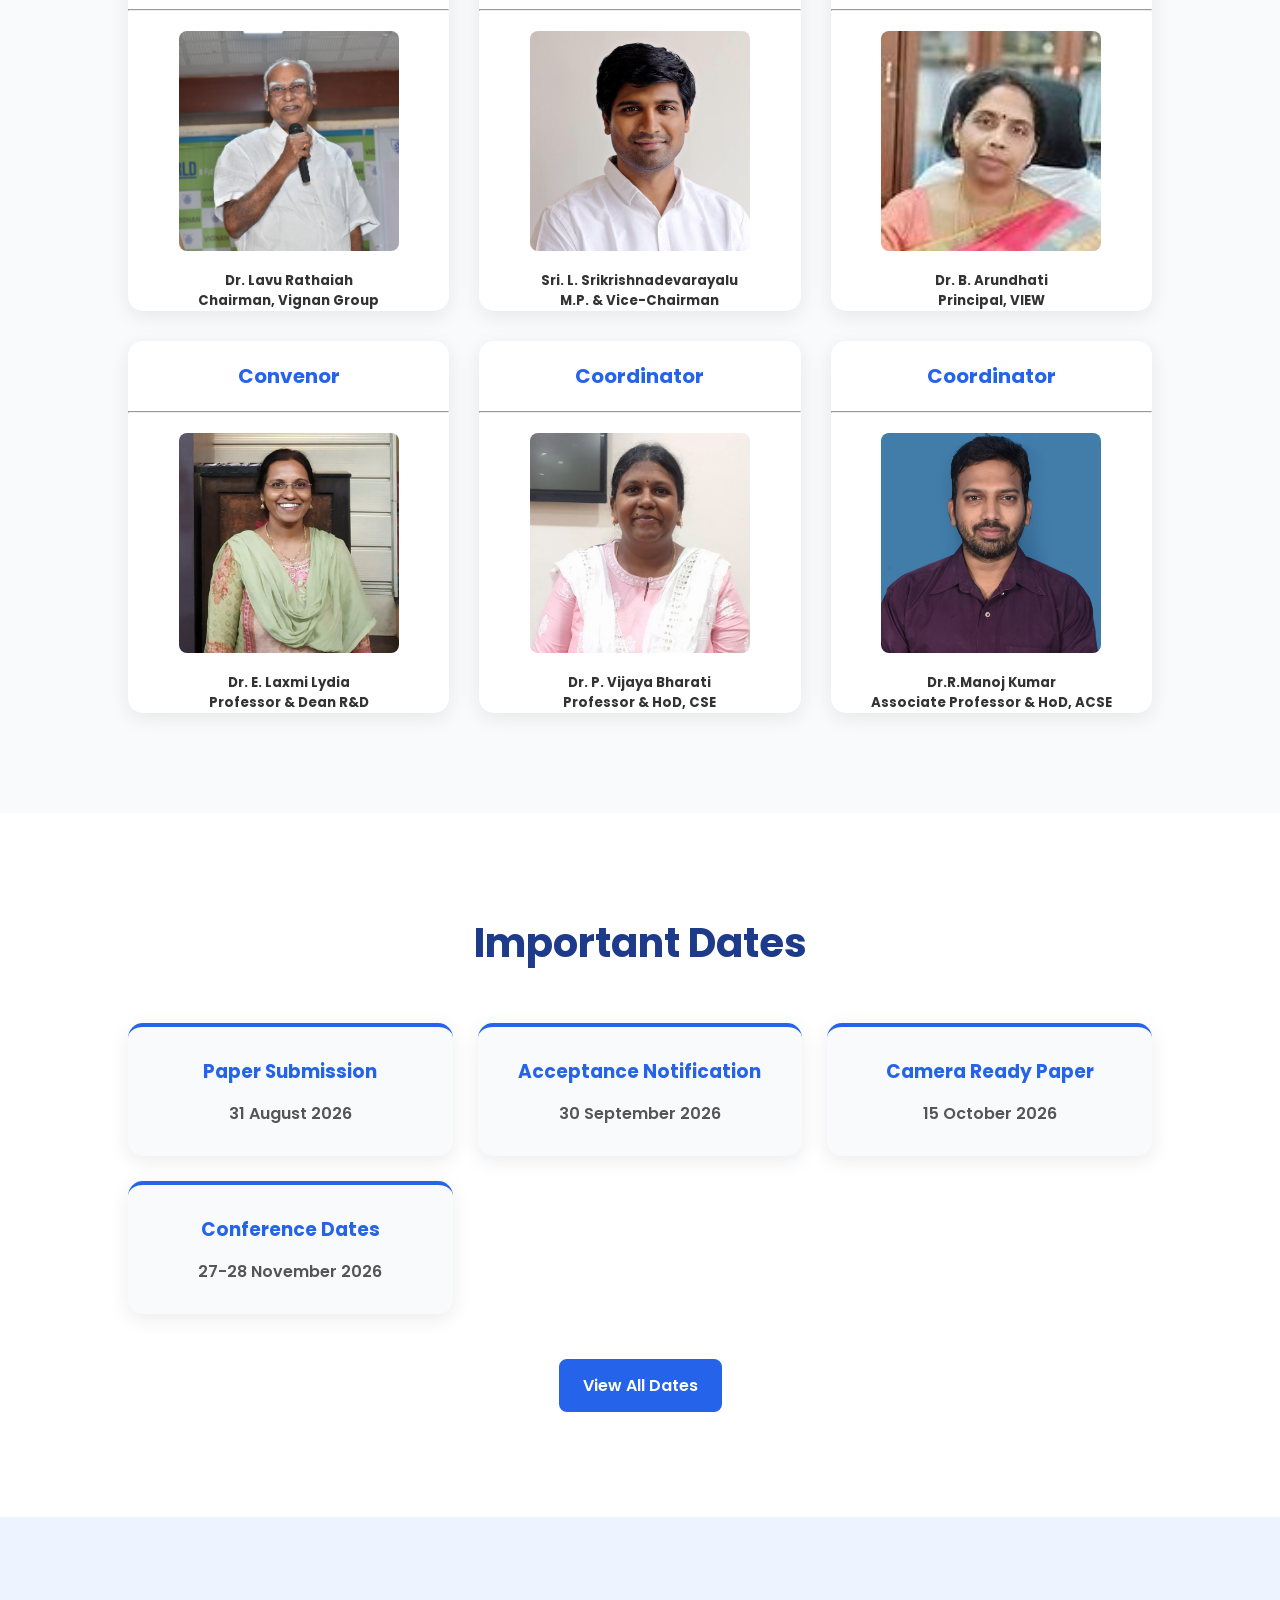
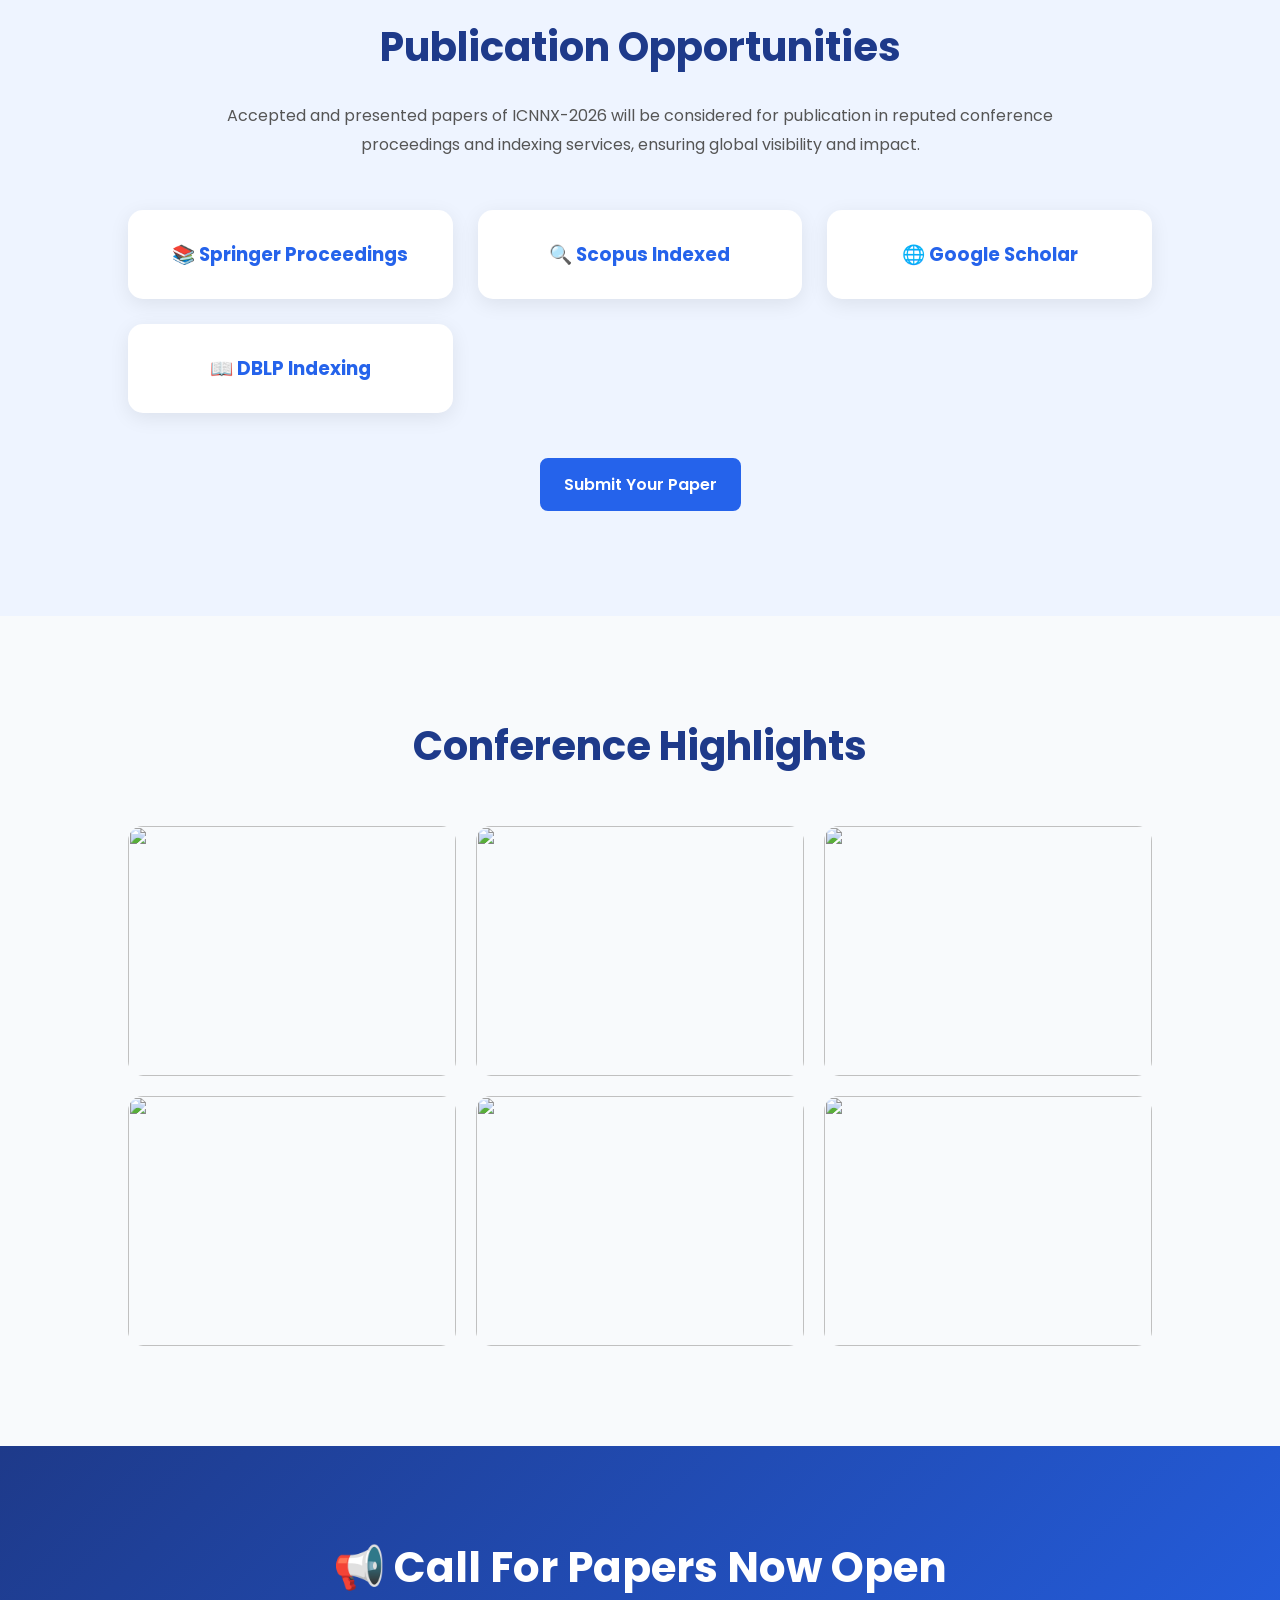
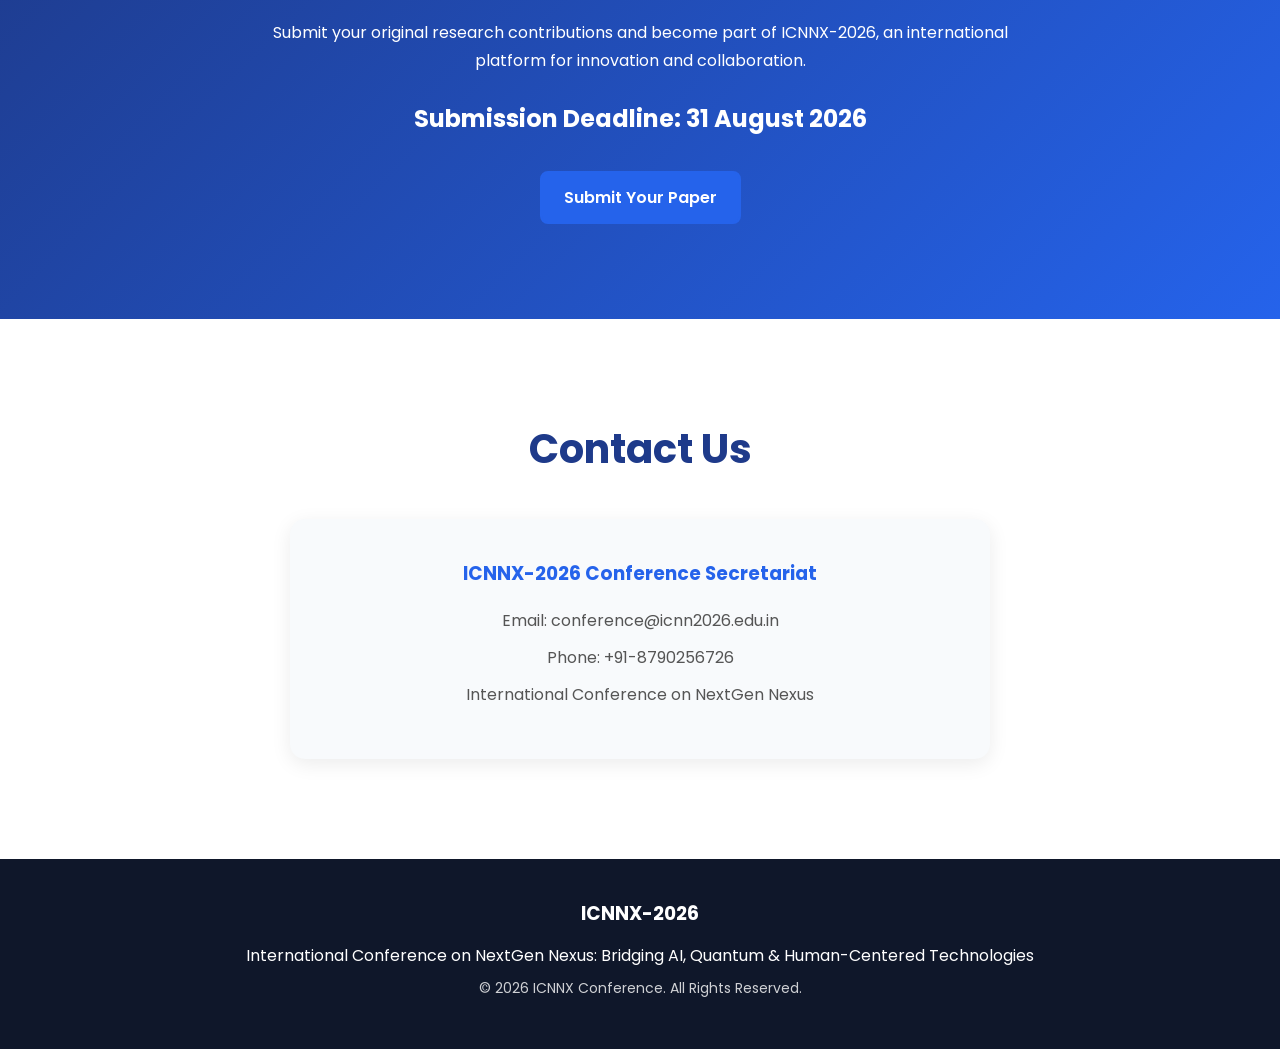
==== commit abeb12db: "updated website design" ====
--- a/index.html
+++ b/index.html
@@ -50,10 +50,10 @@
             </h1>
 
             <h2>
-                International  Conference on NextGen Nexus-
+                International  Conference on NextGen Nexus
             </h2>
             <h3>
-                Bridging AI, Quantum & Human-Centered Technologies
+                THEME :  Bridging AI, Quantum & Human-Centered Technologies
             </h3>
 <br>
 
--- a/style.css
+++ b/style.css
@@ -20,8 +20,8 @@
     position:fixed;
     top:0;
     left:0;
-    height:130px;
     width:100%;
+    min-height:200px;
     background:white;
     display:flex;
     justify-content:space-between;
@@ -30,15 +30,14 @@
     box-shadow:0 2px 10px rgba(0,0,0,0.08);
     z-index:1000;
 }
-
 .logo{
     font-size:6px;
     margin-right:55px;
 }
 
 .logo img{
-    height:100px;
-    width:100px;
+    height:130px;
+    width:130px;
 }
 
 
@@ -1056,14 +1055,14 @@
     align-items: center;
     padding: 0 5px;
 }
-
 .banner-container img{
-    width: 100%;
-    max-width: 1400px;
-    height: 130px;
-    display: block;
-}
-
+    width:100%;
+    max-width:1400px;
+    height:auto;
+    max-height:150px;
+    display:block;
+    object-fit:contain;
+}
 .logo-container{
     flex:1;
     display:flex;
@@ -1292,32 +1291,78 @@
 
 @media(max-width:768px){
 
-.hero-content h1{
-    font-size:2.8rem;
-}
-
-.section-title h2{
-    font-size:1.8rem;
-}
-
-.hero-buttons{
-    flex-direction:column;
-    align-items:center;
-}
-
-.btn-primary,
-.btn-secondary{
-    width:220px;
-    text-align:center;
-}
-
-
     .navbar{
-        height: 80px;
-        padding: 5px 10px;
+        min-height:120px;
+        height:auto;
+        padding:10px;
+        display:flex;
+        align-items:center;
+    }
+
+    .logo{
+        margin-right:10px;
     }
 
     .logo img{
-        height: 55px;
+        width:80px;
+        height:60px;
+        object-fit:contain;
+    }
+
+    .banner-container{
+        flex:1;
+        display:flex;
+        justify-content:center;
+        align-items:center;
+        padding:0 5px;
+    }
+
+    .banner-container img{
+        width:100%;
+        height:auto;
+        max-height:100px;
+        object-fit:contain;
+    }
+
+    .menu-btn{
+        font-size:28px;
+        padding:5px;
+    }
+
+    .hero{
+        padding-top:100px;
+        min-height:100vh;
+    }
+
+    .hero-content{
+        padding:20px;
+    }
+
+    .hero-content h1{
+        font-size:40px;
+    }
+
+    .hero-content h2{
+        font-size:22px;
+    }
+
+    .hero-content h3{
+        font-size:18px;
+    }
+
+    .conference-date,
+    .conference-venue{
+        font-size:16px;
+    }
+
+    .hero-buttons{
+        flex-direction:column;
+        align-items:center;
+    }
+
+    .btn,
+    .btn-outline{
+        width:220px;
+        text-align:center;
     }
 }
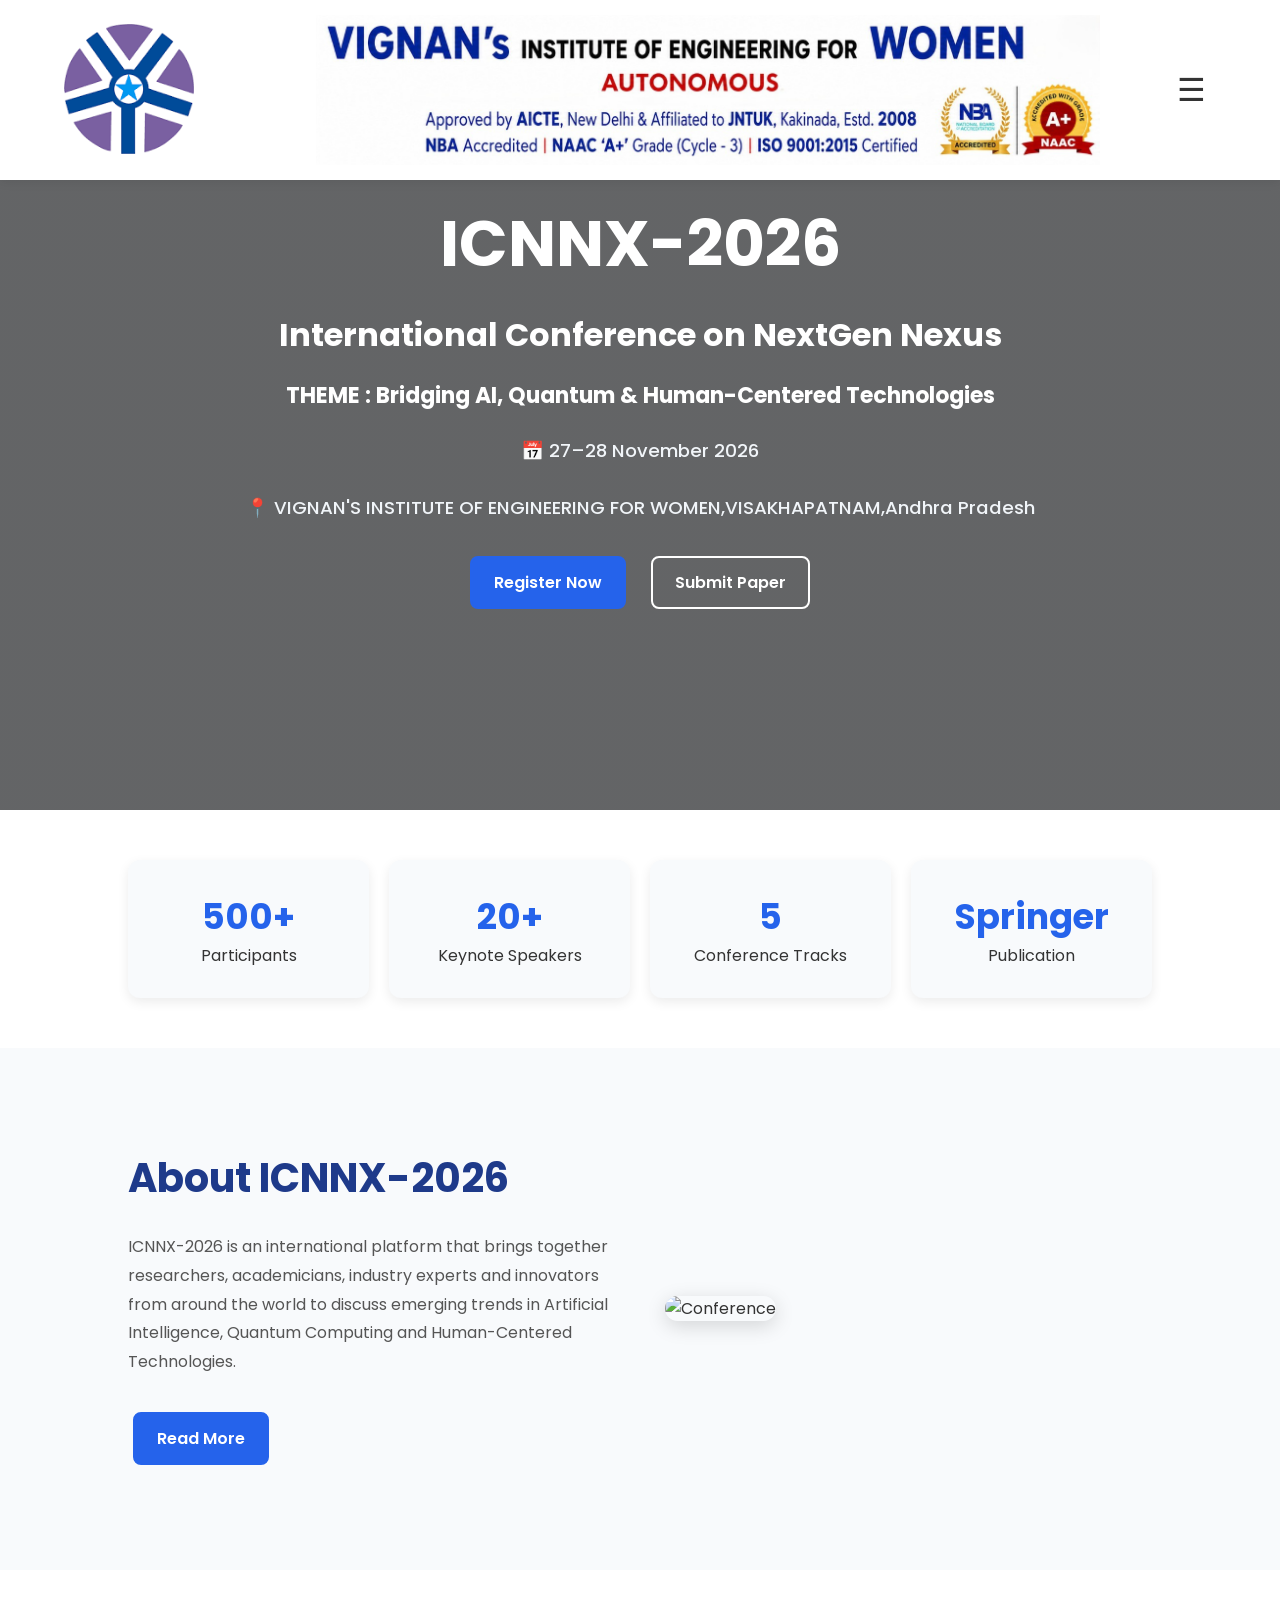
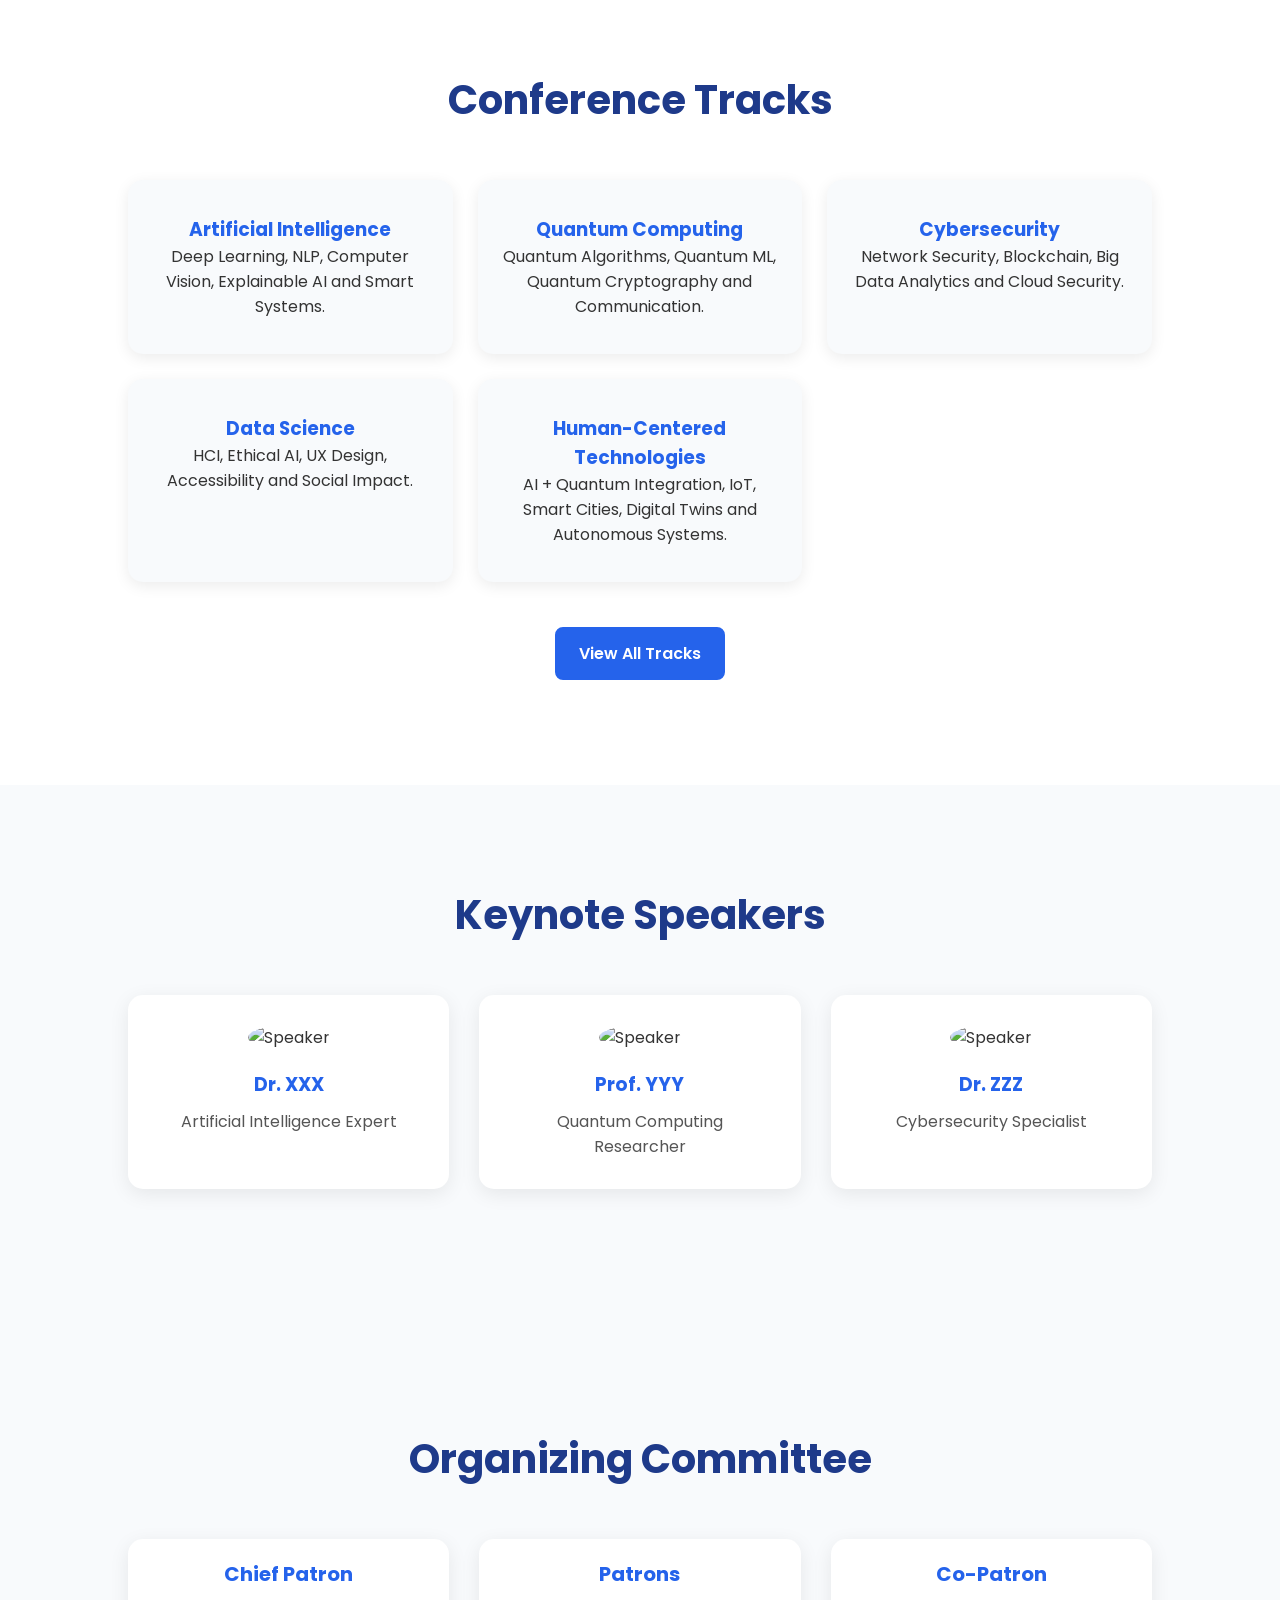
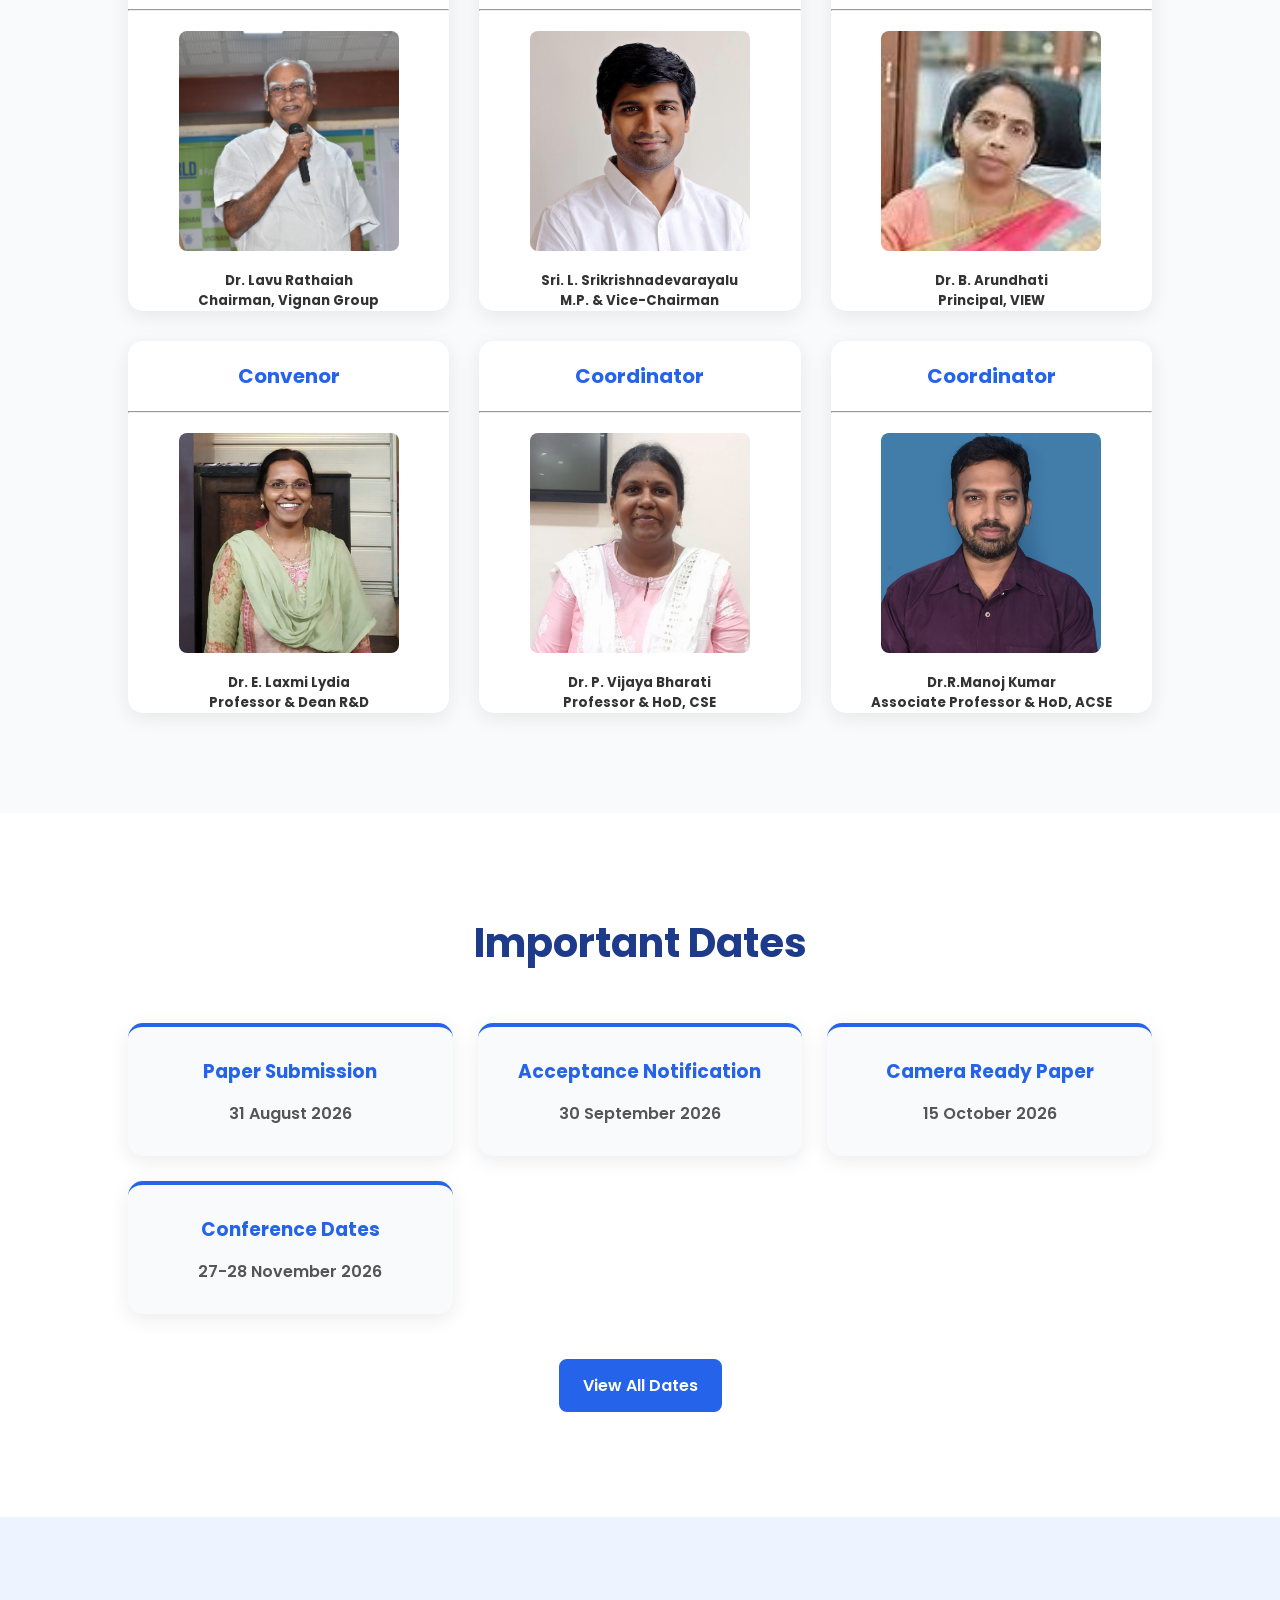
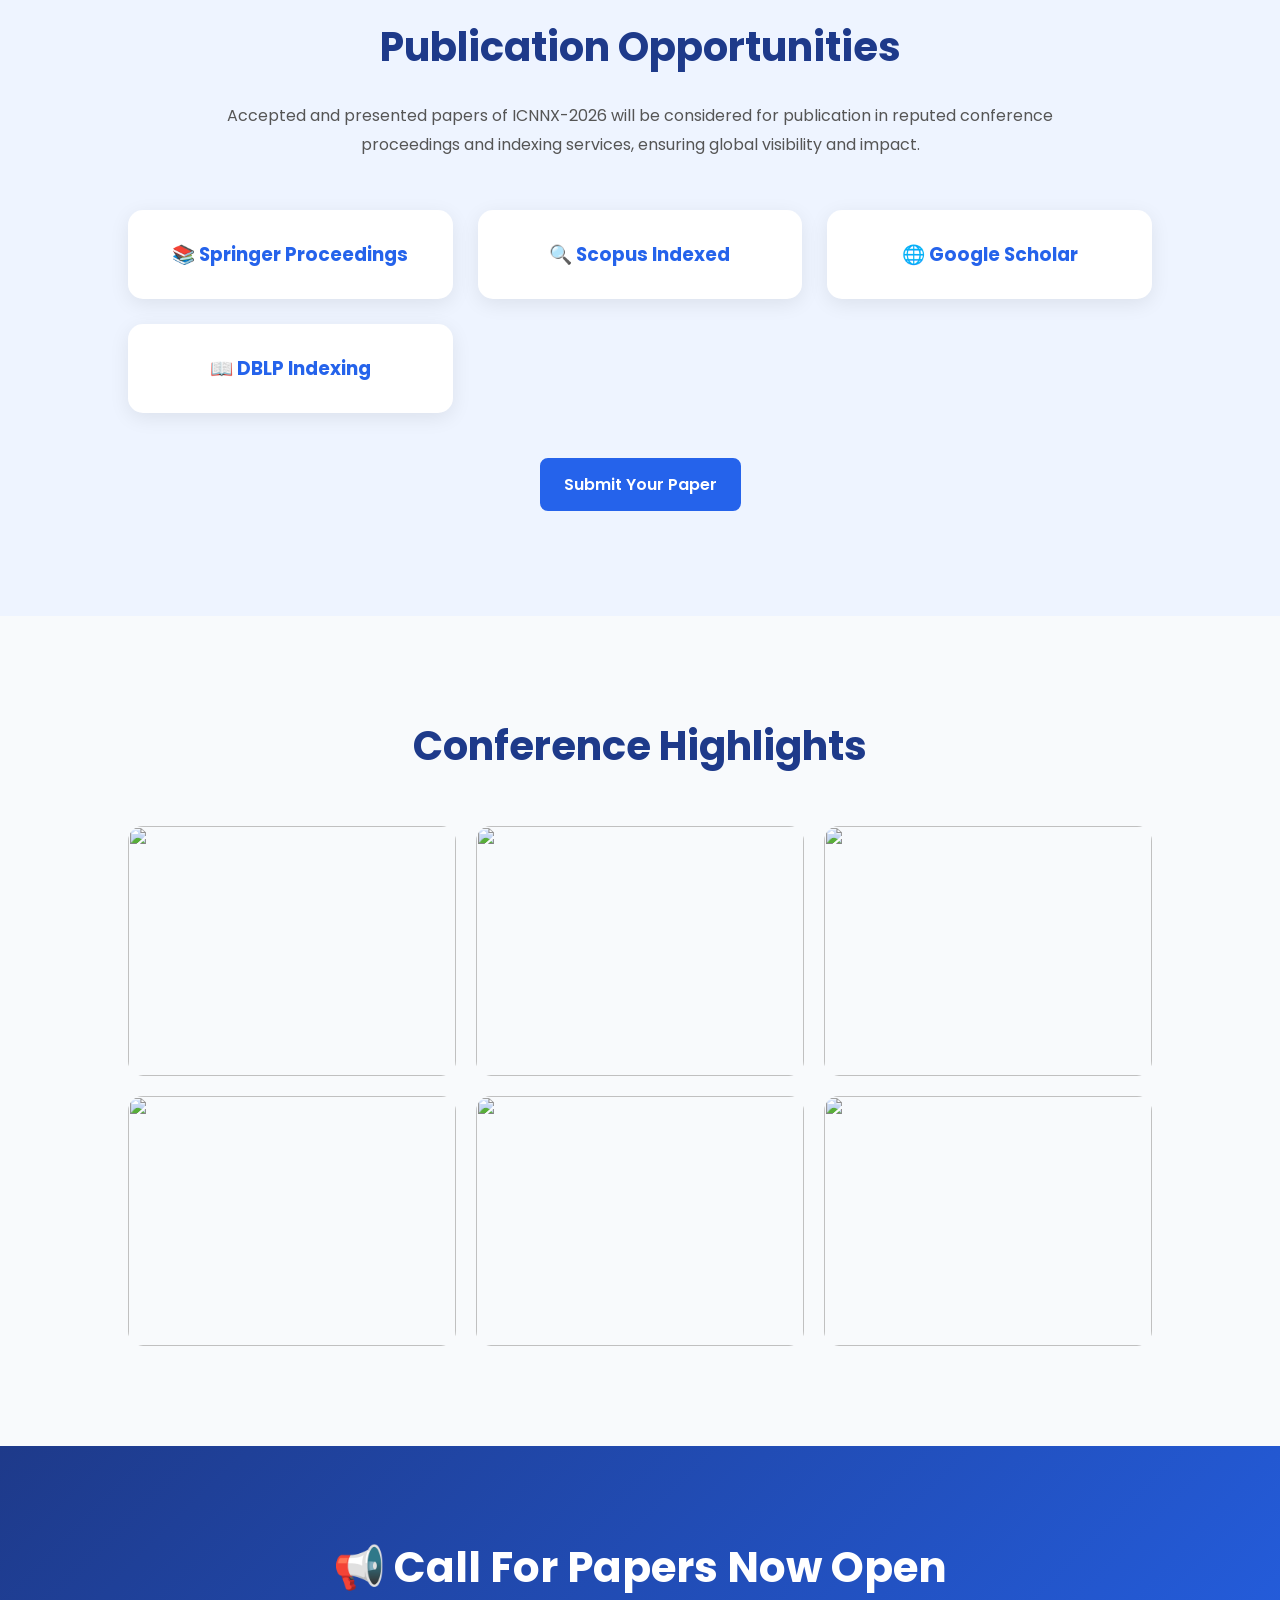
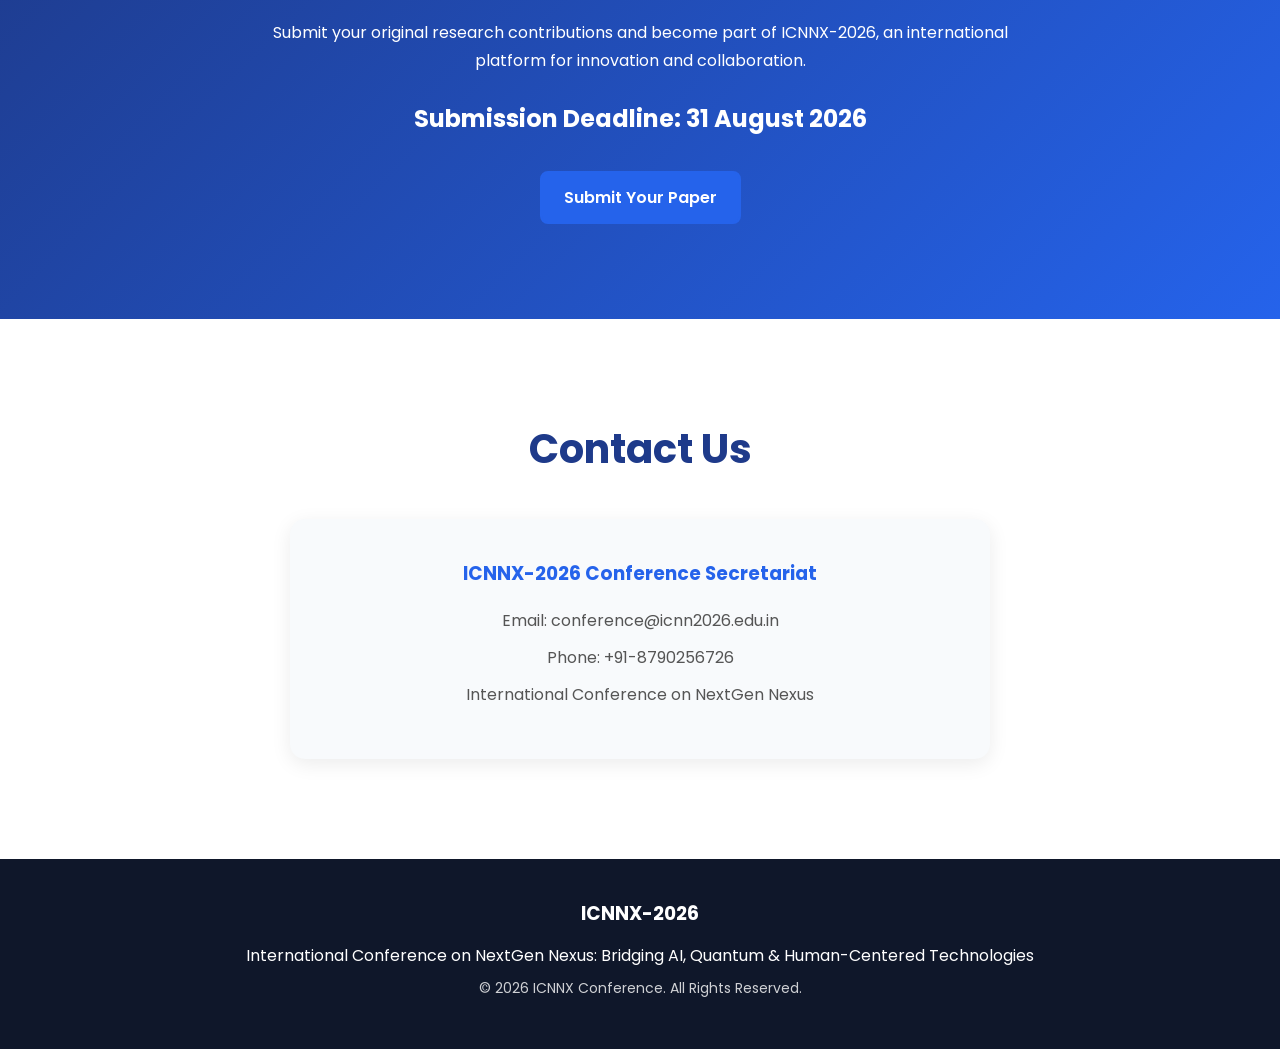
==== commit a6d27549: "updated website design" ====
--- a/index.html
+++ b/index.html
@@ -23,7 +23,7 @@
 
     <!-- Middle Banner -->
     <div class="banner-container">
-        <img src="images/vigu.png" alt="Vignan Banner">
+        <img src="images/vigu.jpeg" alt="Vignan Banner">
     </div>
 
    <div class="menu-btn">
--- a/style.css
+++ b/style.css
@@ -21,7 +21,7 @@
     top:0;
     left:0;
     width:100%;
-    min-height:200px;
+    min-height:180px;
     background:white;
     display:flex;
     justify-content:space-between;
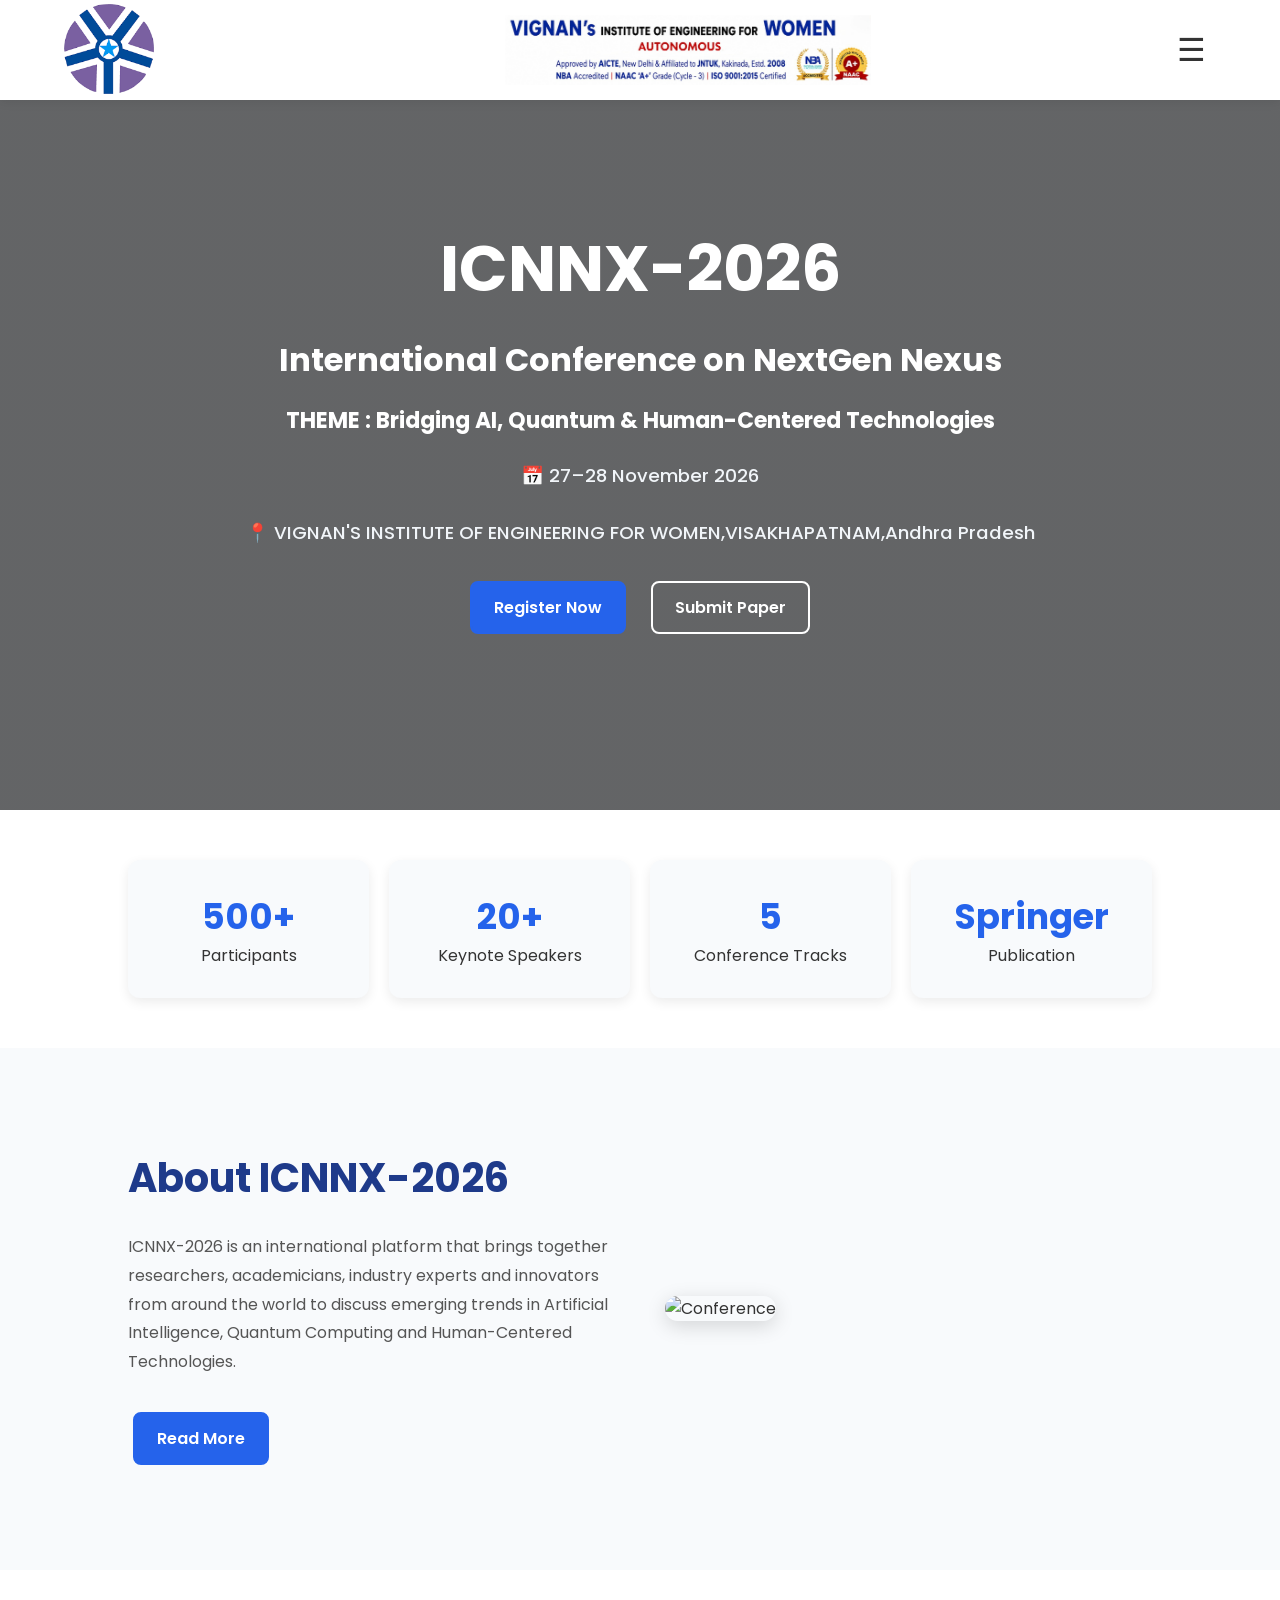
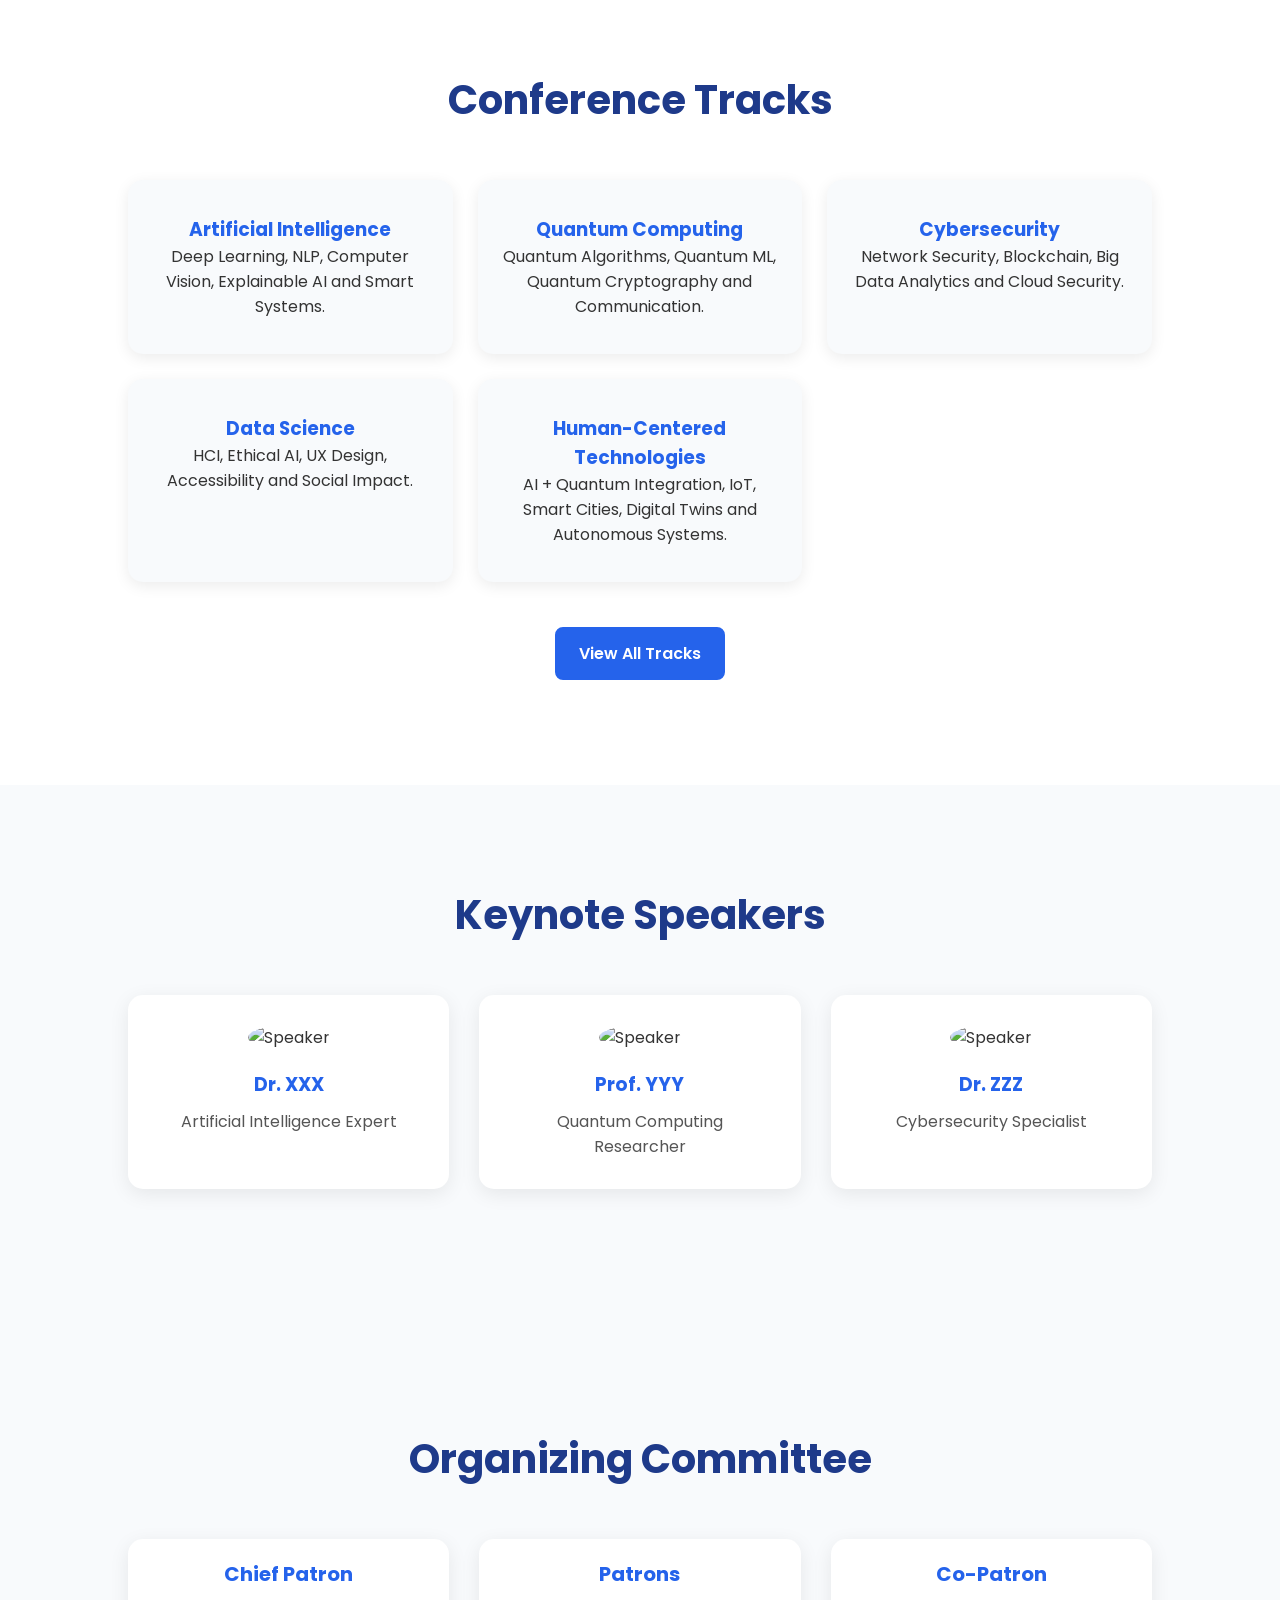
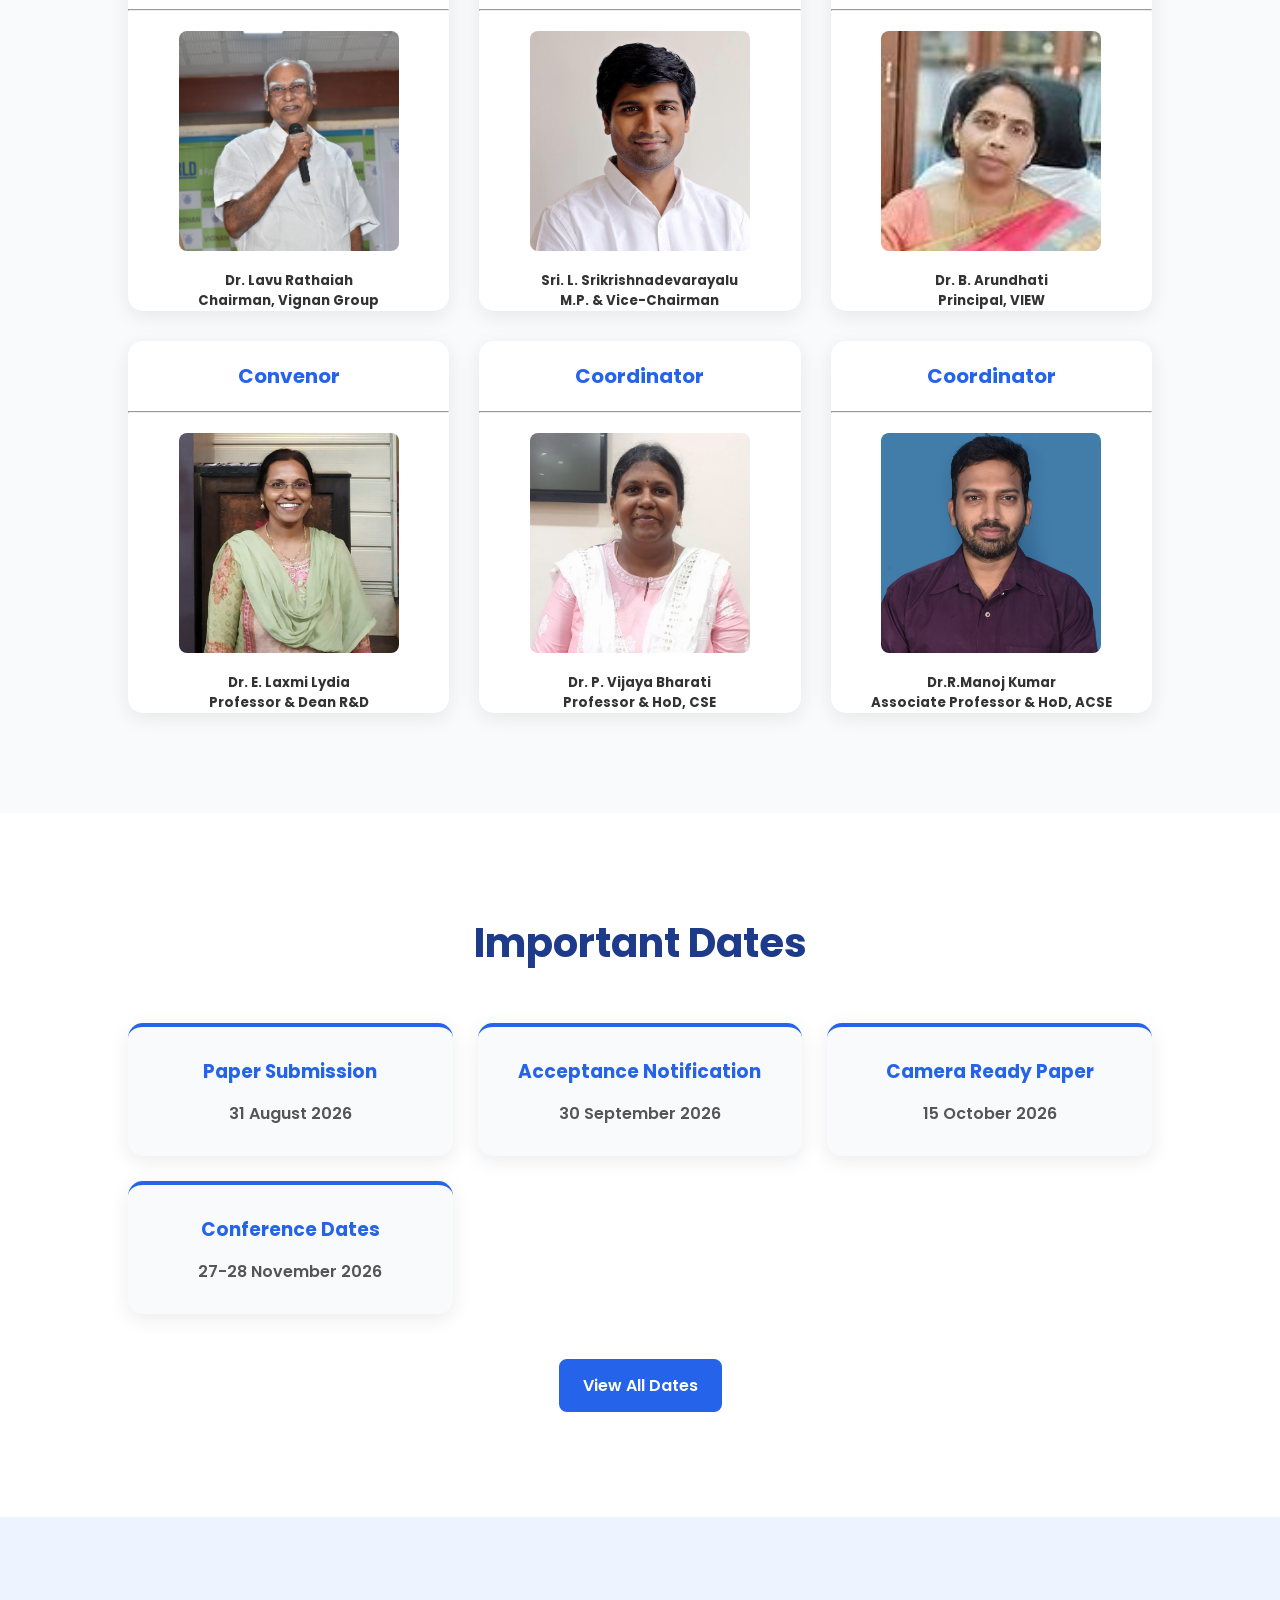
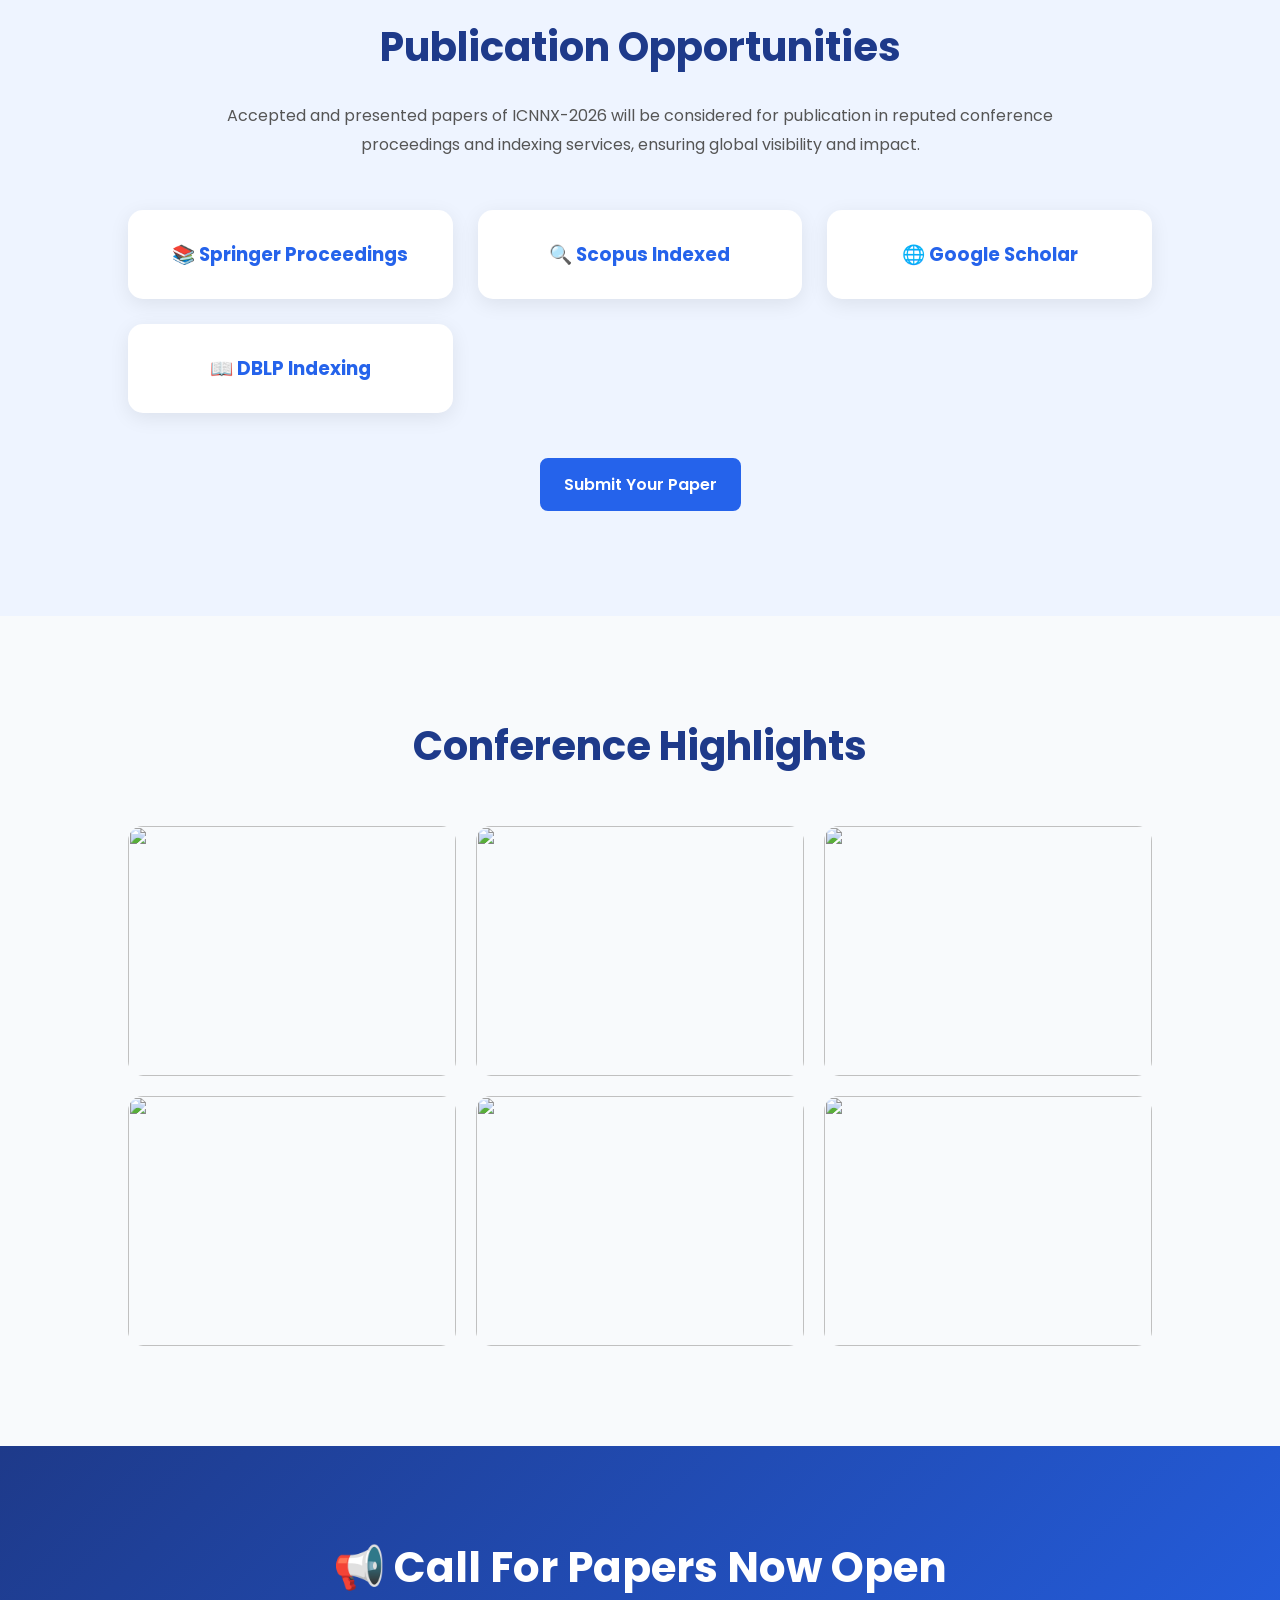
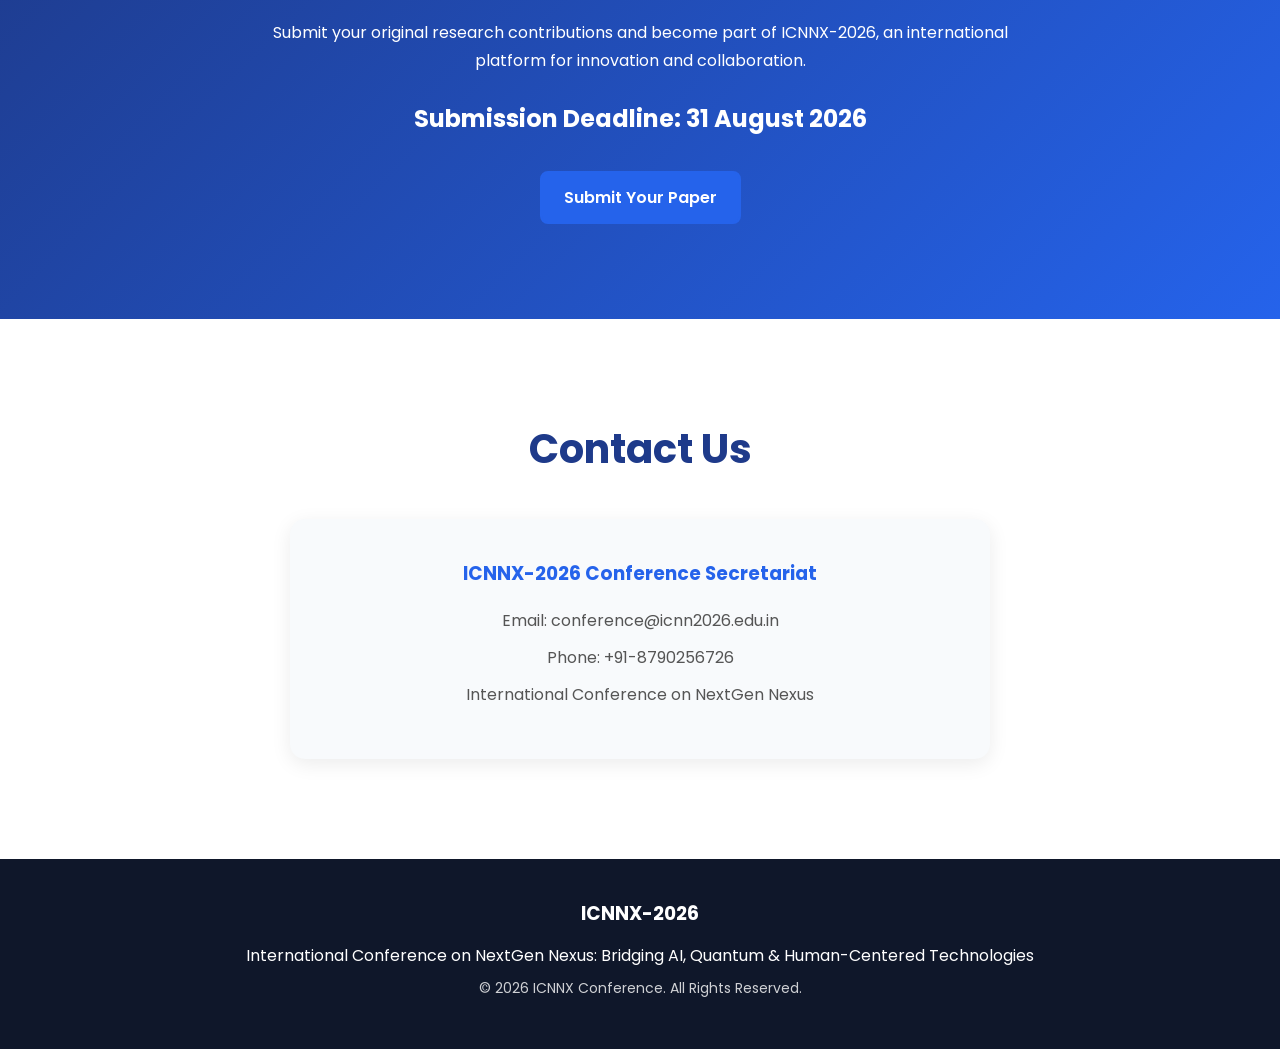
==== commit db7d8d56: "updated banner" ====
--- a/index.html
+++ b/index.html
@@ -44,7 +44,7 @@
     <section class="hero" id="home">
 
         <div class="hero-content">
-        
+        <br><br>
             <h1>
                 ICNNX-2026
             </h1>
--- a/style.css
+++ b/style.css
@@ -21,7 +21,7 @@
     top:0;
     left:0;
     width:100%;
-    min-height:180px;
+    height:100px;
     background:white;
     display:flex;
     justify-content:space-between;
@@ -36,8 +36,8 @@
 }
 
 .logo img{
-    height:130px;
-    width:130px;
+    height:90px;
+    width:90px;
 }
 
 
@@ -1053,12 +1053,13 @@
     display: flex;
     justify-content: center;
     align-items: center;
-    padding: 0 5px;
+    height:30px;
+    padding: 0 2px;
 }
 .banner-container img{
     width:100%;
     max-width:1400px;
-    height:auto;
+    height:70px;
     max-height:150px;
     display:block;
     object-fit:contain;
@@ -1314,13 +1315,14 @@
         display:flex;
         justify-content:center;
         align-items:center;
-        padding:0 5px;
+        height:95px;
+        padding:0 2px;
     }
 
     .banner-container img{
         width:100%;
         height:auto;
-        max-height:100px;
+        height:55px;
         object-fit:contain;
     }
 
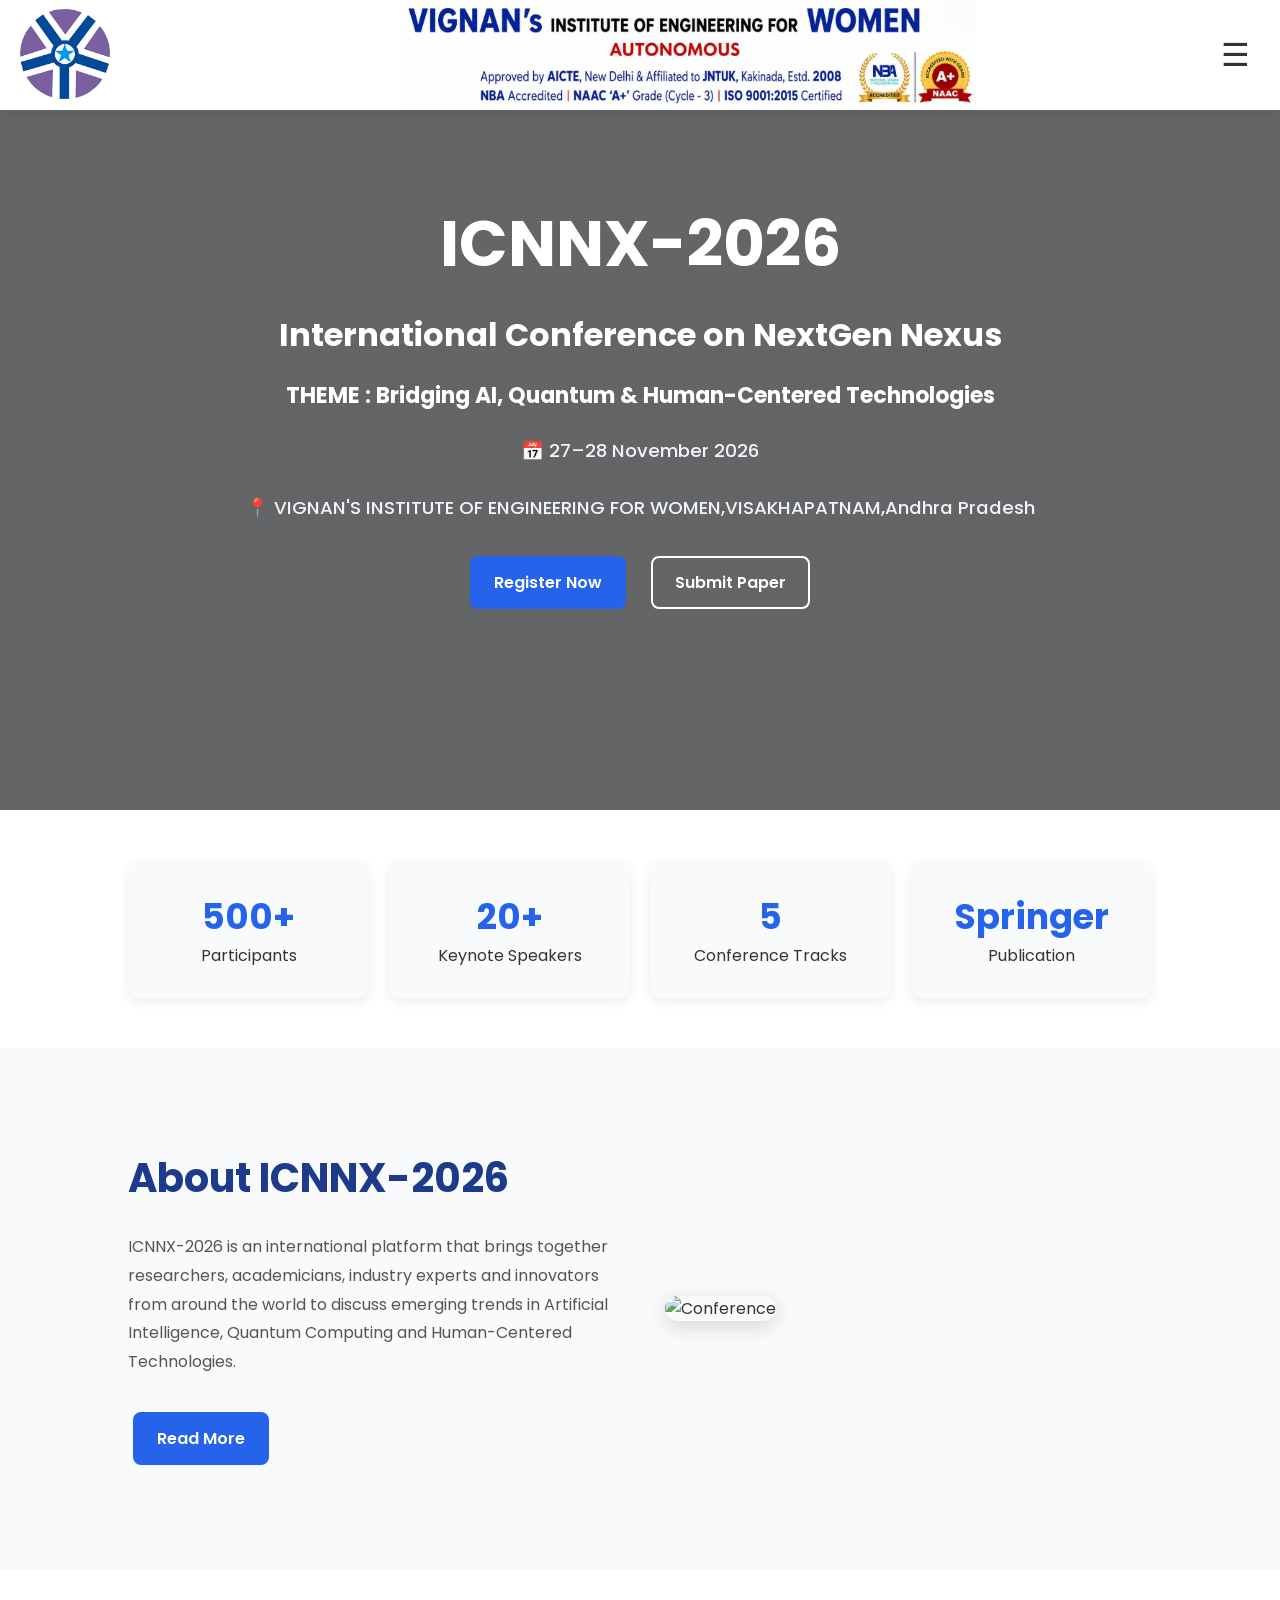
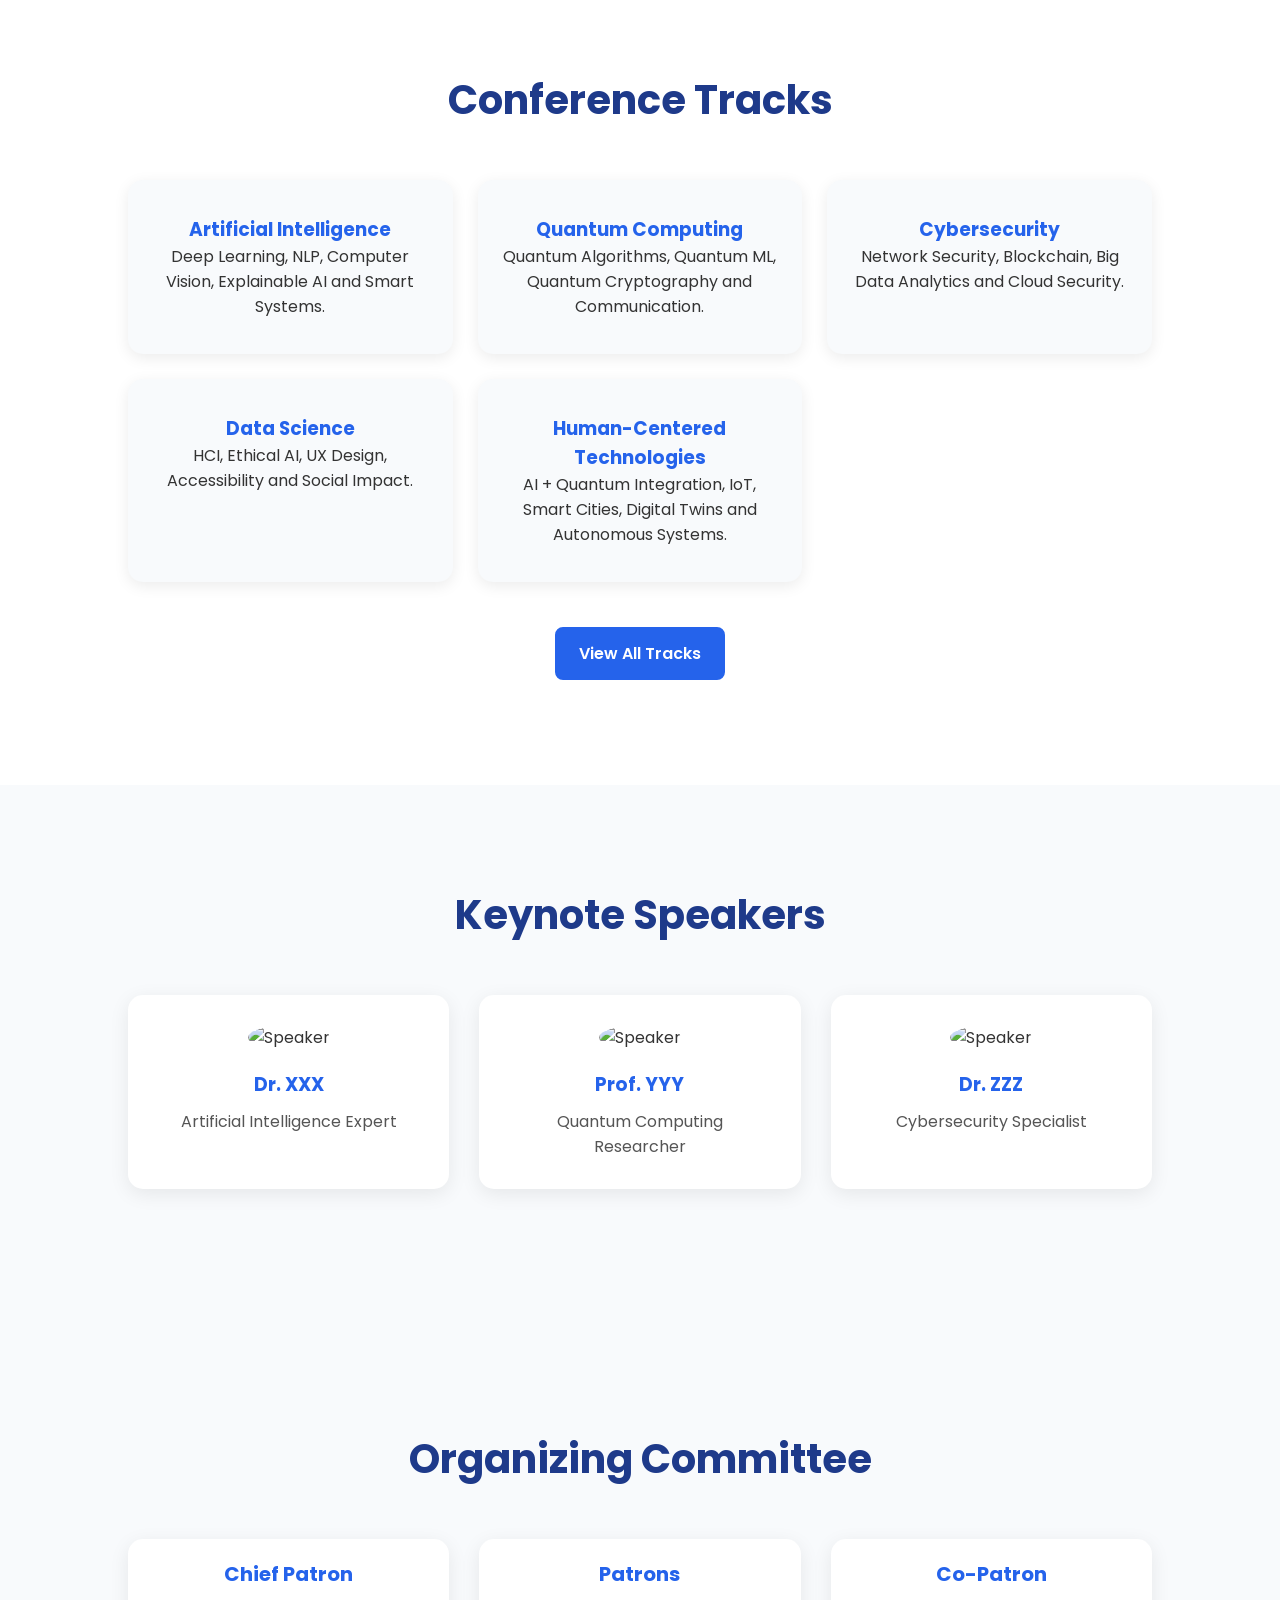
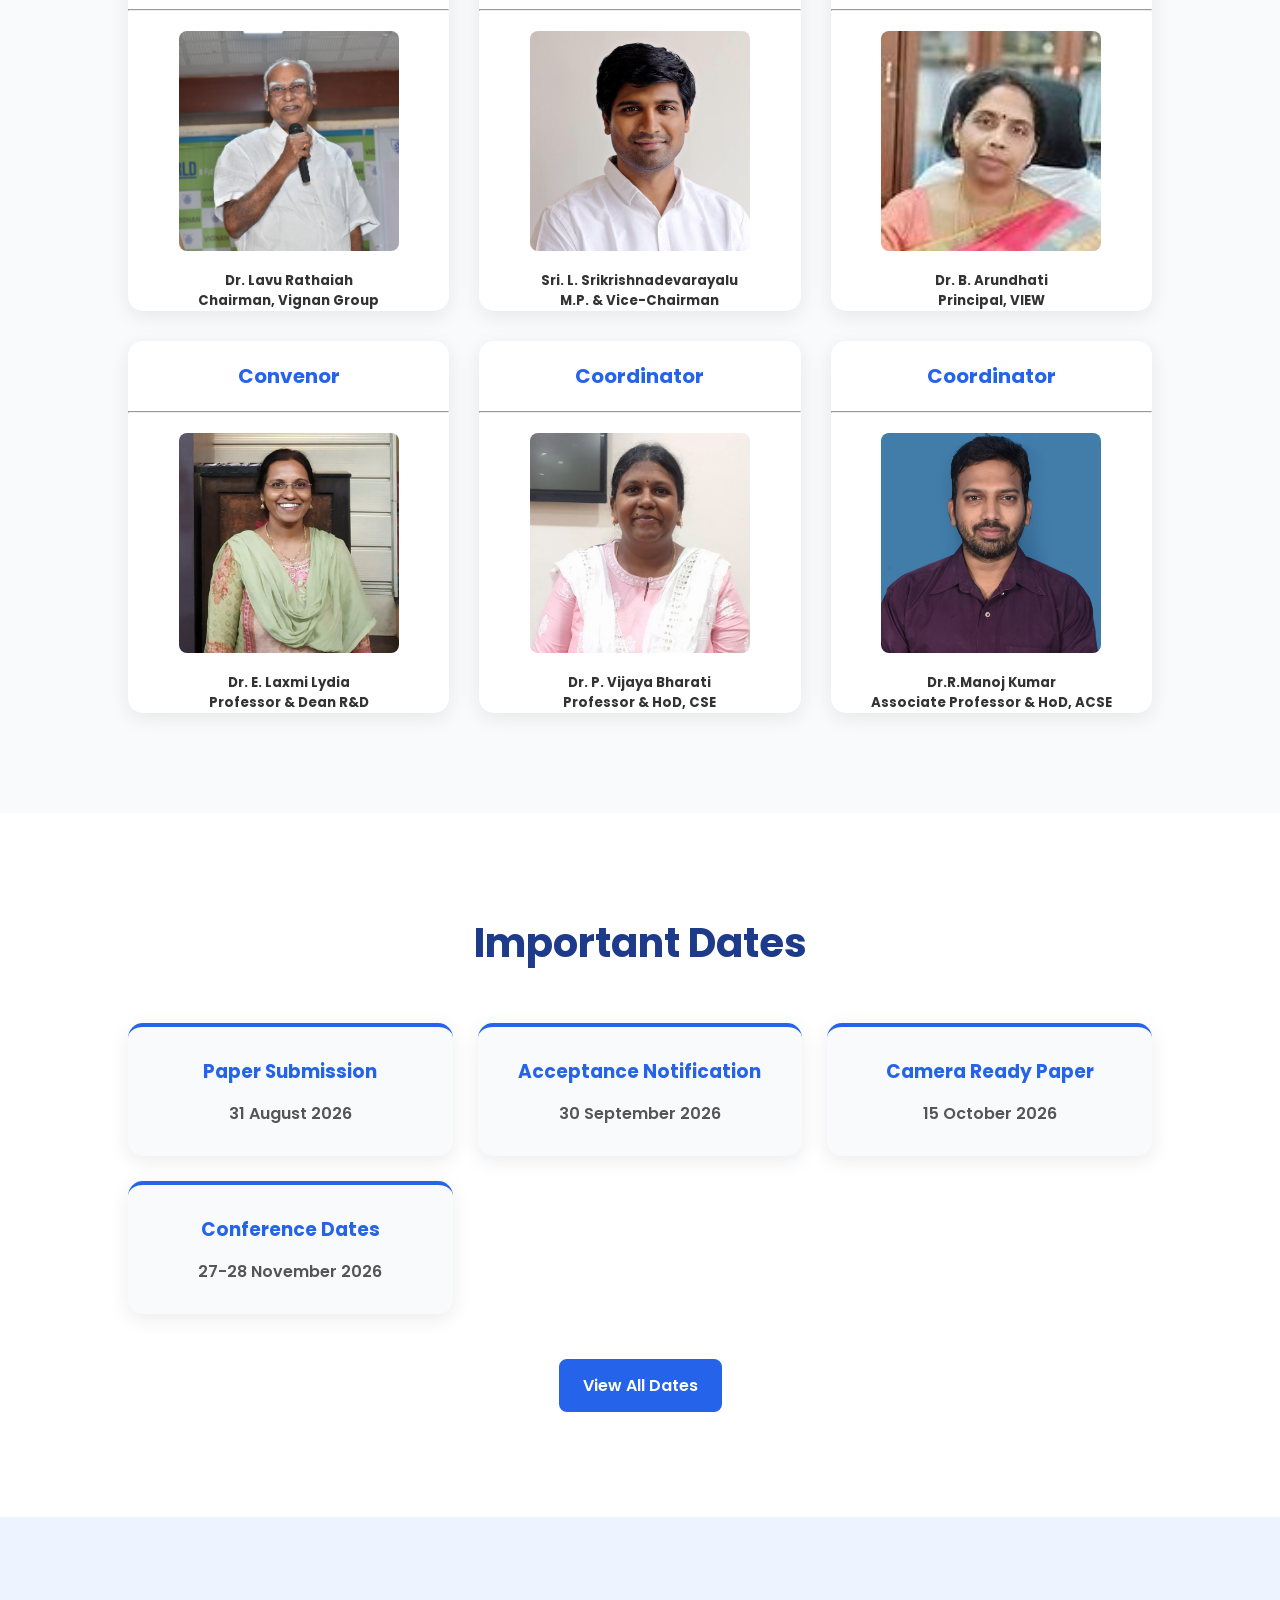
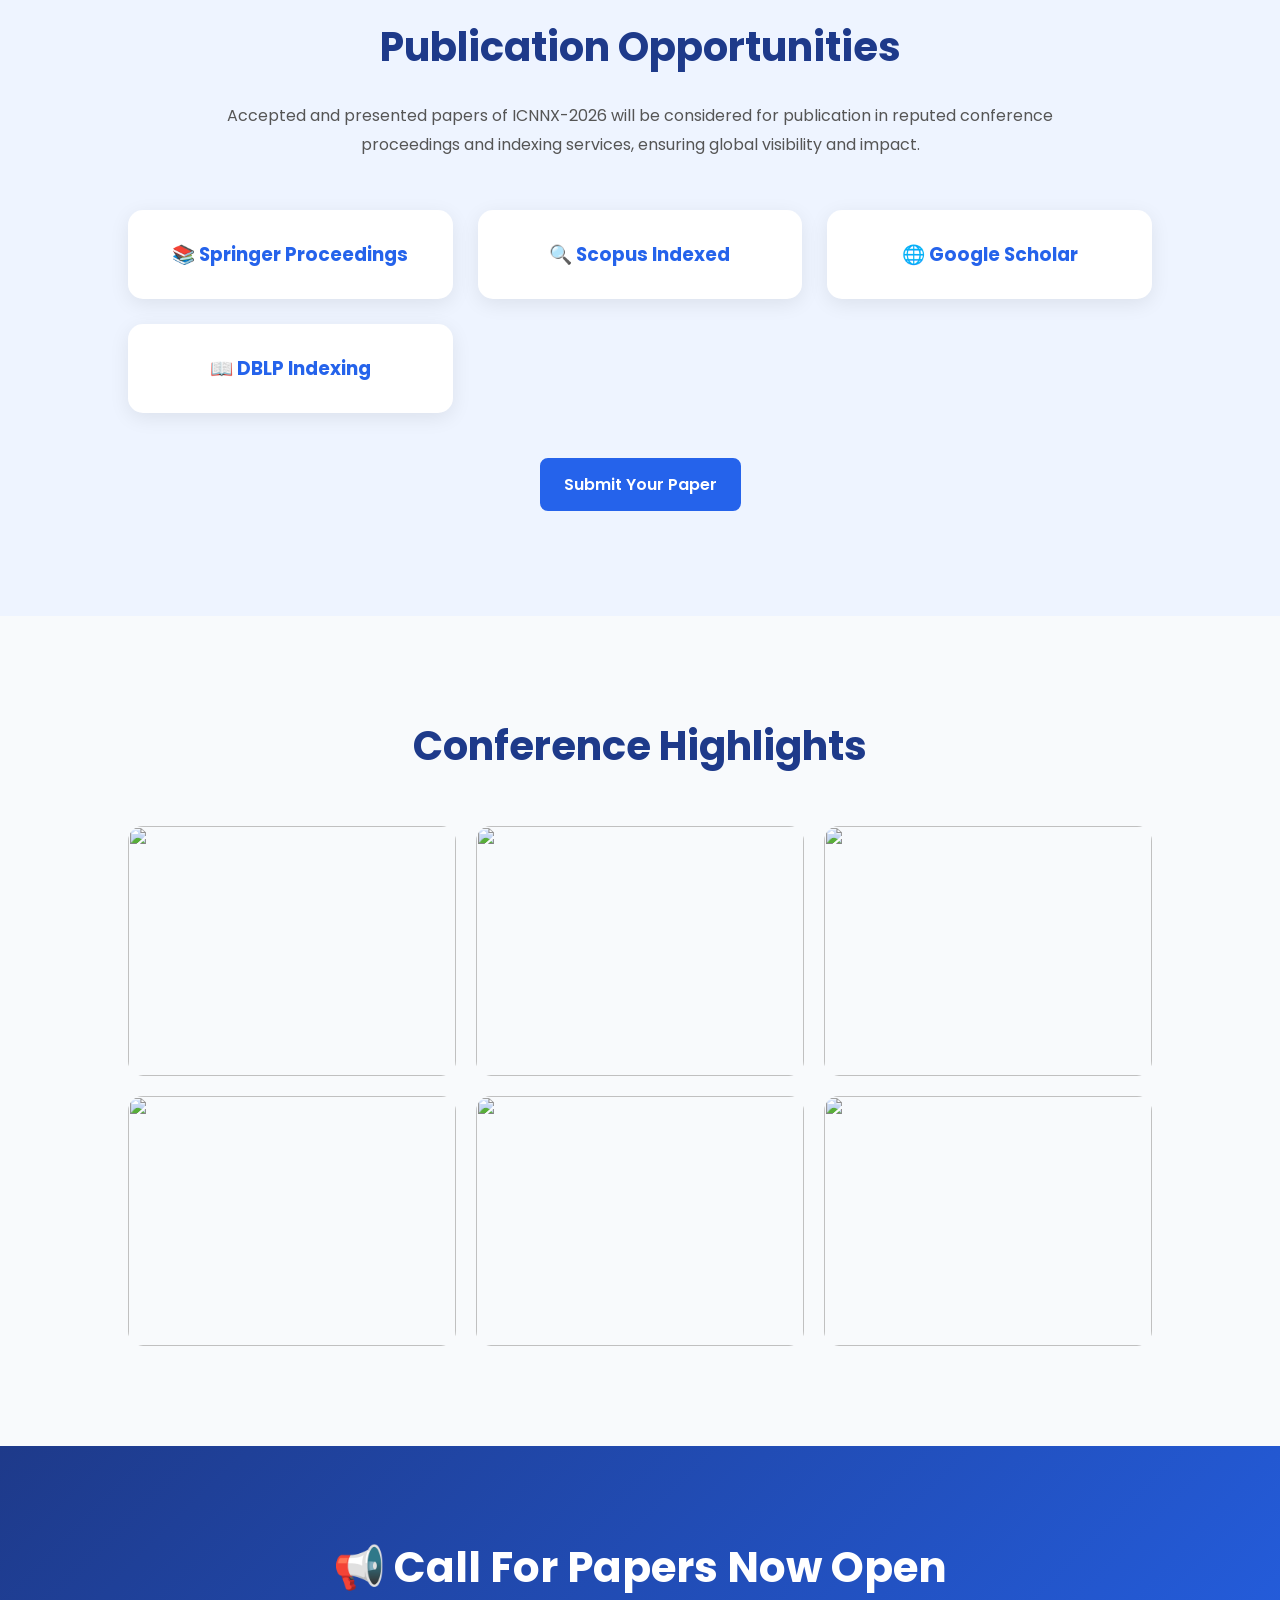
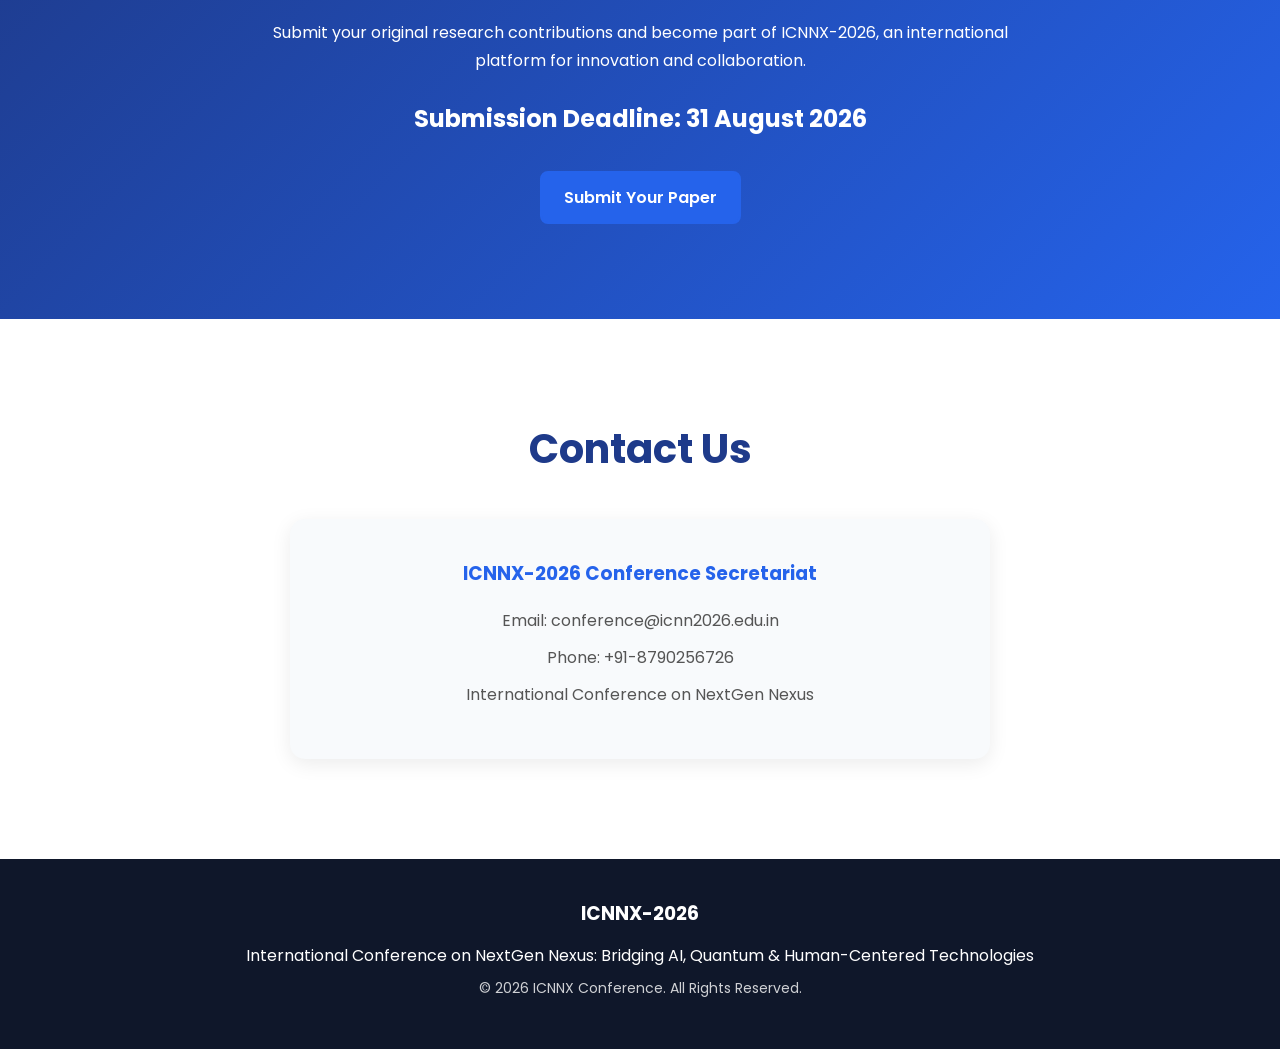
==== commit 001ee035: "updated banner" ====
--- a/index.html
+++ b/index.html
@@ -44,7 +44,7 @@
     <section class="hero" id="home">
 
         <div class="hero-content">
-        <br><br>
+        
             <h1>
                 ICNNX-2026
             </h1>
--- a/style.css
+++ b/style.css
@@ -21,12 +21,12 @@
     top:0;
     left:0;
     width:100%;
-    height:100px;
+    height:110px;
     background:white;
     display:flex;
     justify-content:space-between;
     align-items:center;
-    padding:10px 5%;
+    padding:10px 20px;
     box-shadow:0 2px 10px rgba(0,0,0,0.08);
     z-index:1000;
 }
@@ -40,7 +40,26 @@
     width:90px;
 }
 
-
+.banner-container{
+     width: 100%;
+    max-width: 1900px;
+    max-height: 100px;
+    height: auto;
+    flex: 3;
+    display: flex;
+    justify-content: center;
+    align-items: center;
+}
+
+.banner-container img{
+    width: 100%;
+    max-width: 1900px;
+    max-height: 100px;
+    height: auto;
+    object-fit: contain;
+    display: block;
+    margin: 0 auto;
+}
 .nav-links{
     position:absolute;
     top:100%;
@@ -1048,21 +1067,22 @@
     margin-bottom:20px;
 }
 
+
 .banner-container{
-    flex: 1;
+    flex: 3;
     display: flex;
     justify-content: center;
     align-items: center;
-    height:30px;
-    padding: 0 2px;
-}
+}
+
 .banner-container img{
-    width:100%;
-    max-width:1400px;
-    height:70px;
-    max-height:150px;
-    display:block;
-    object-fit:contain;
+    width: 100%;
+    max-width: 1900px;
+    max-height: 110px;
+    height: auto;
+    object-fit: contain;
+    display: block;
+    margin: 0 auto;
 }
 .logo-container{
     flex:1;
@@ -1367,4 +1387,5 @@
         width:220px;
         text-align:center;
     }
-}+}
+
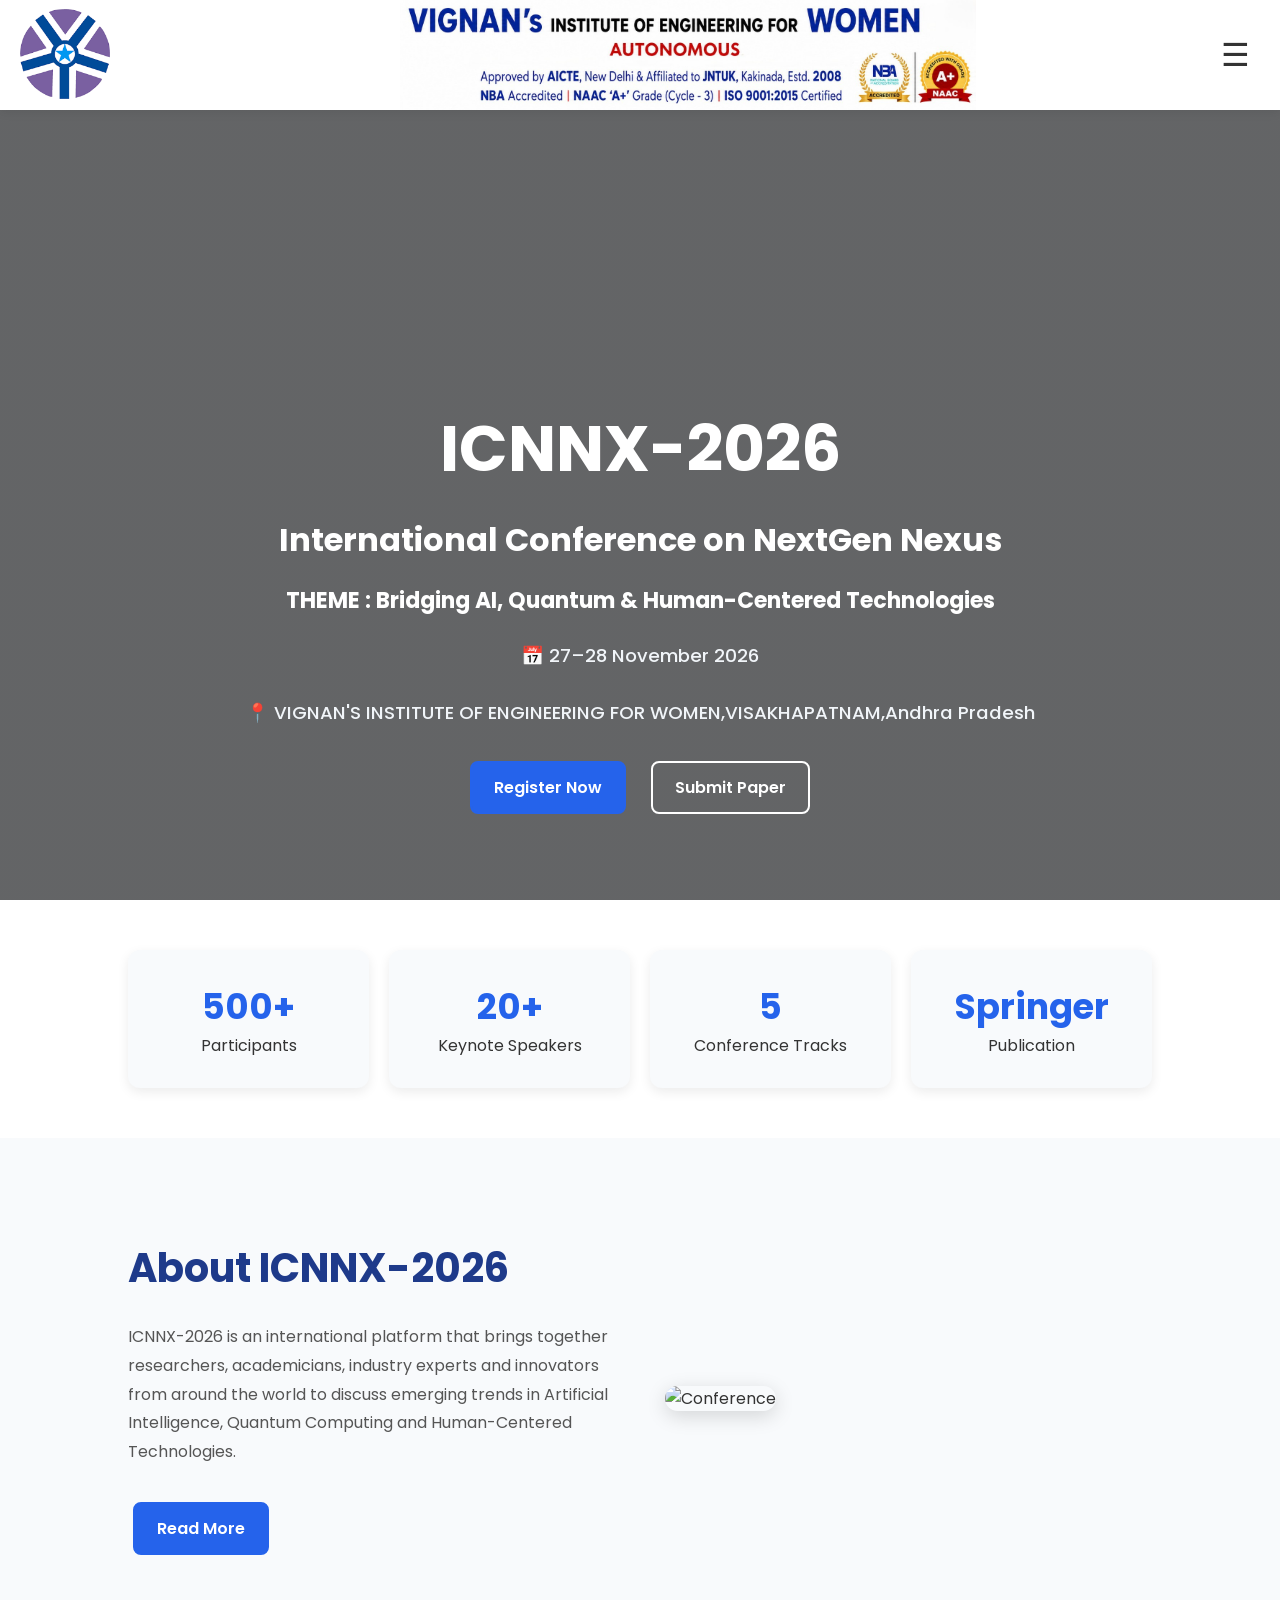
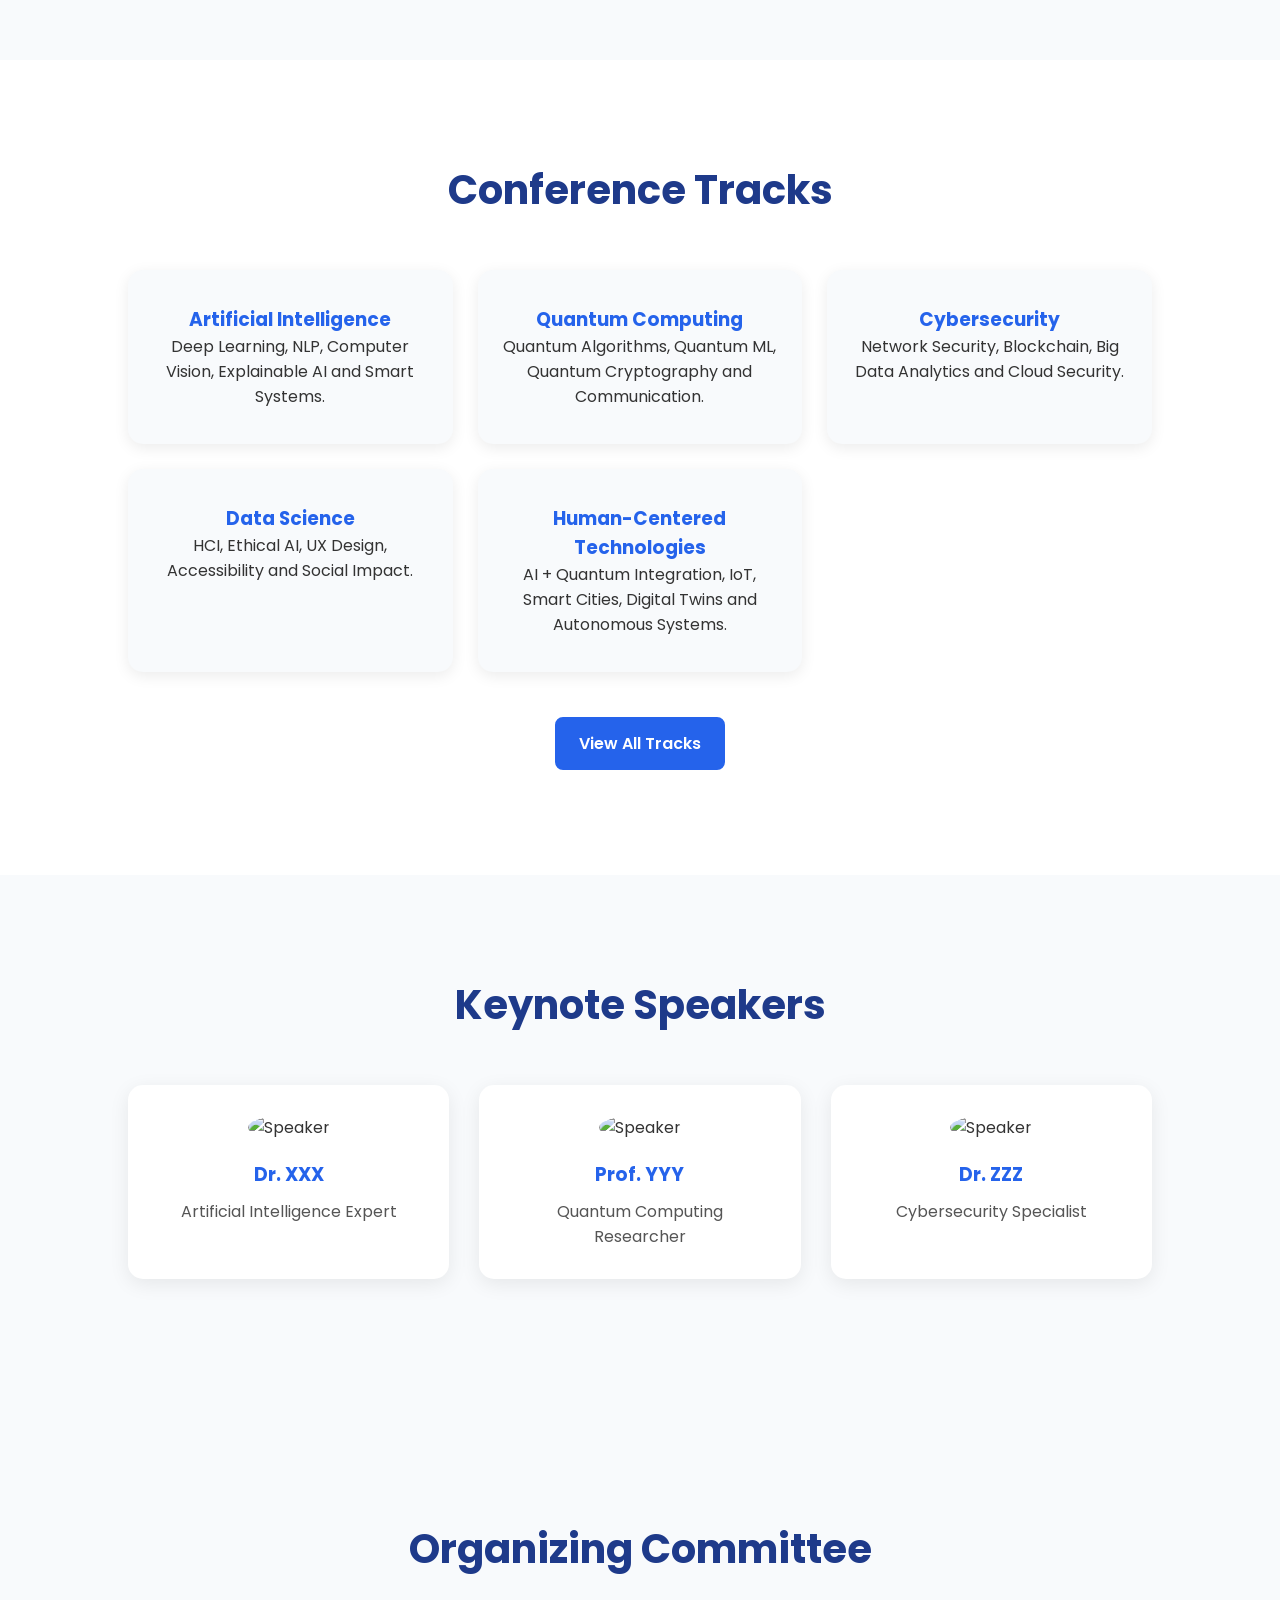
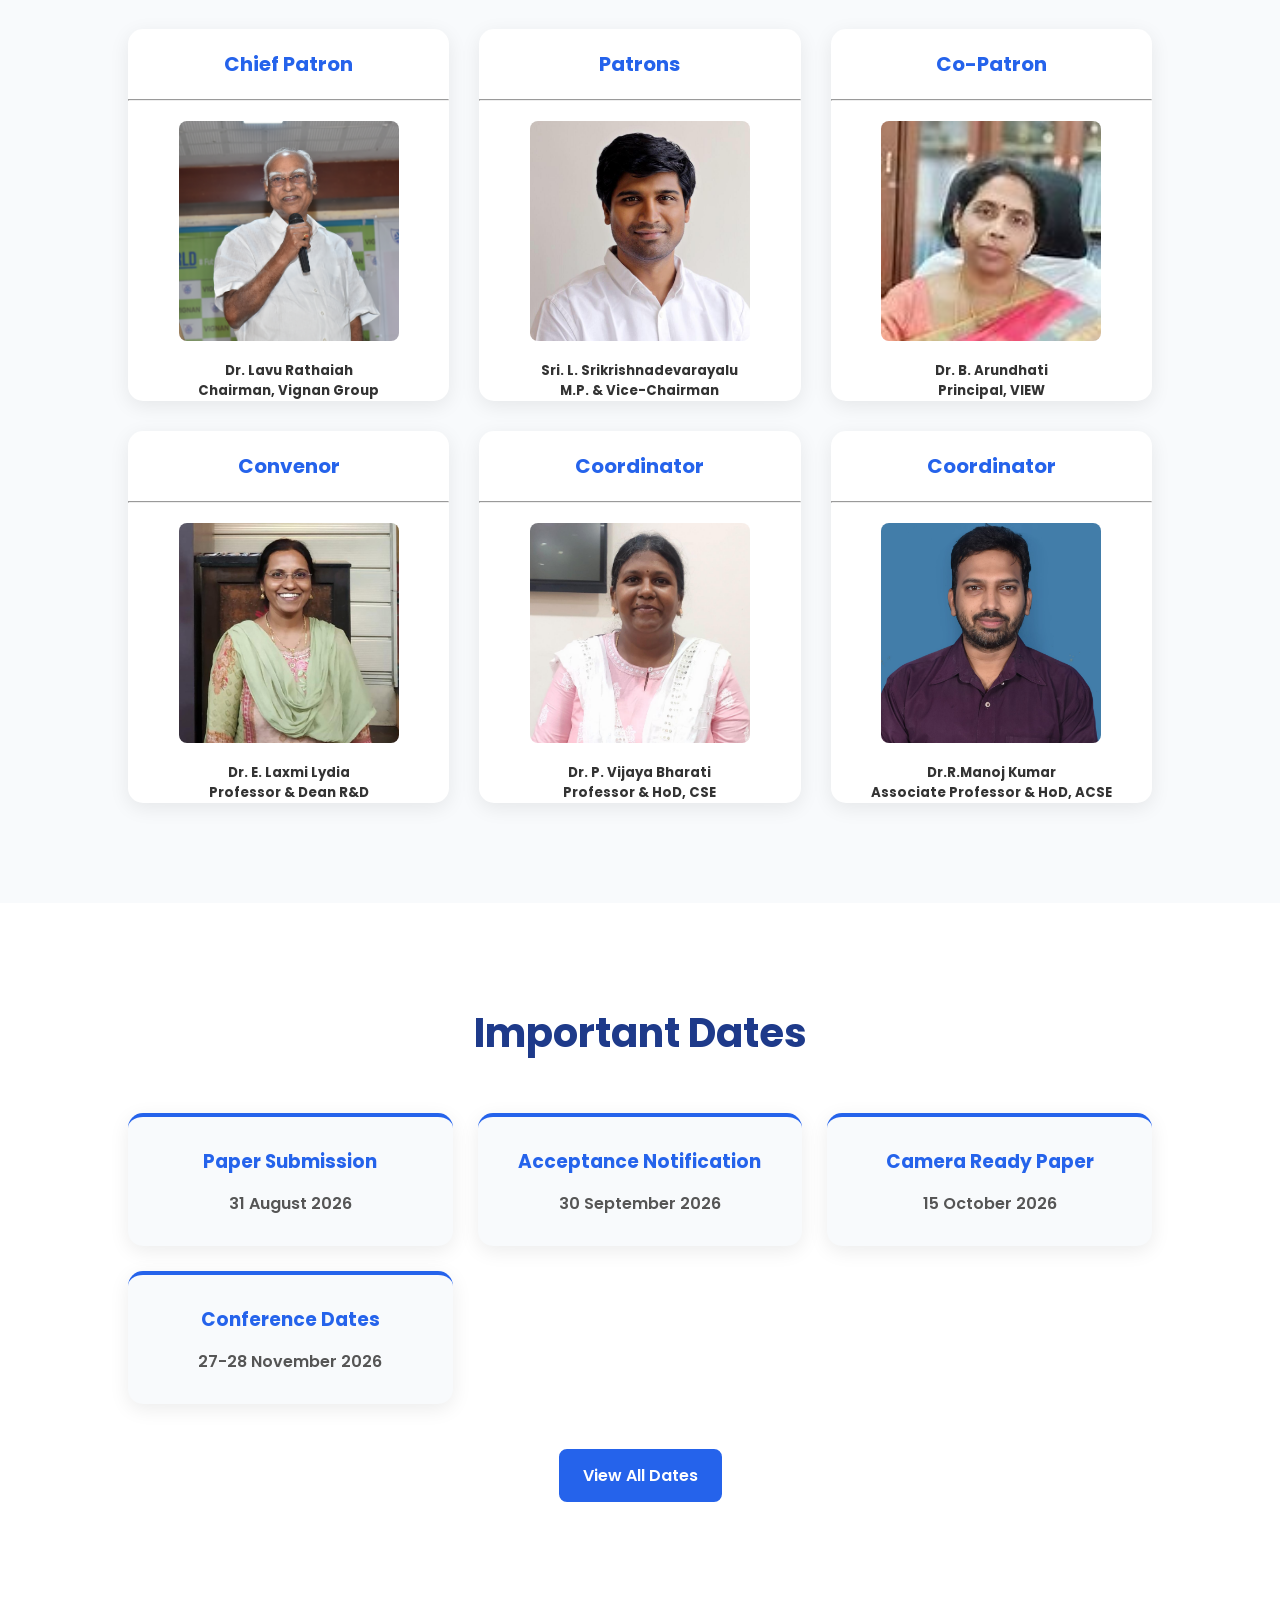
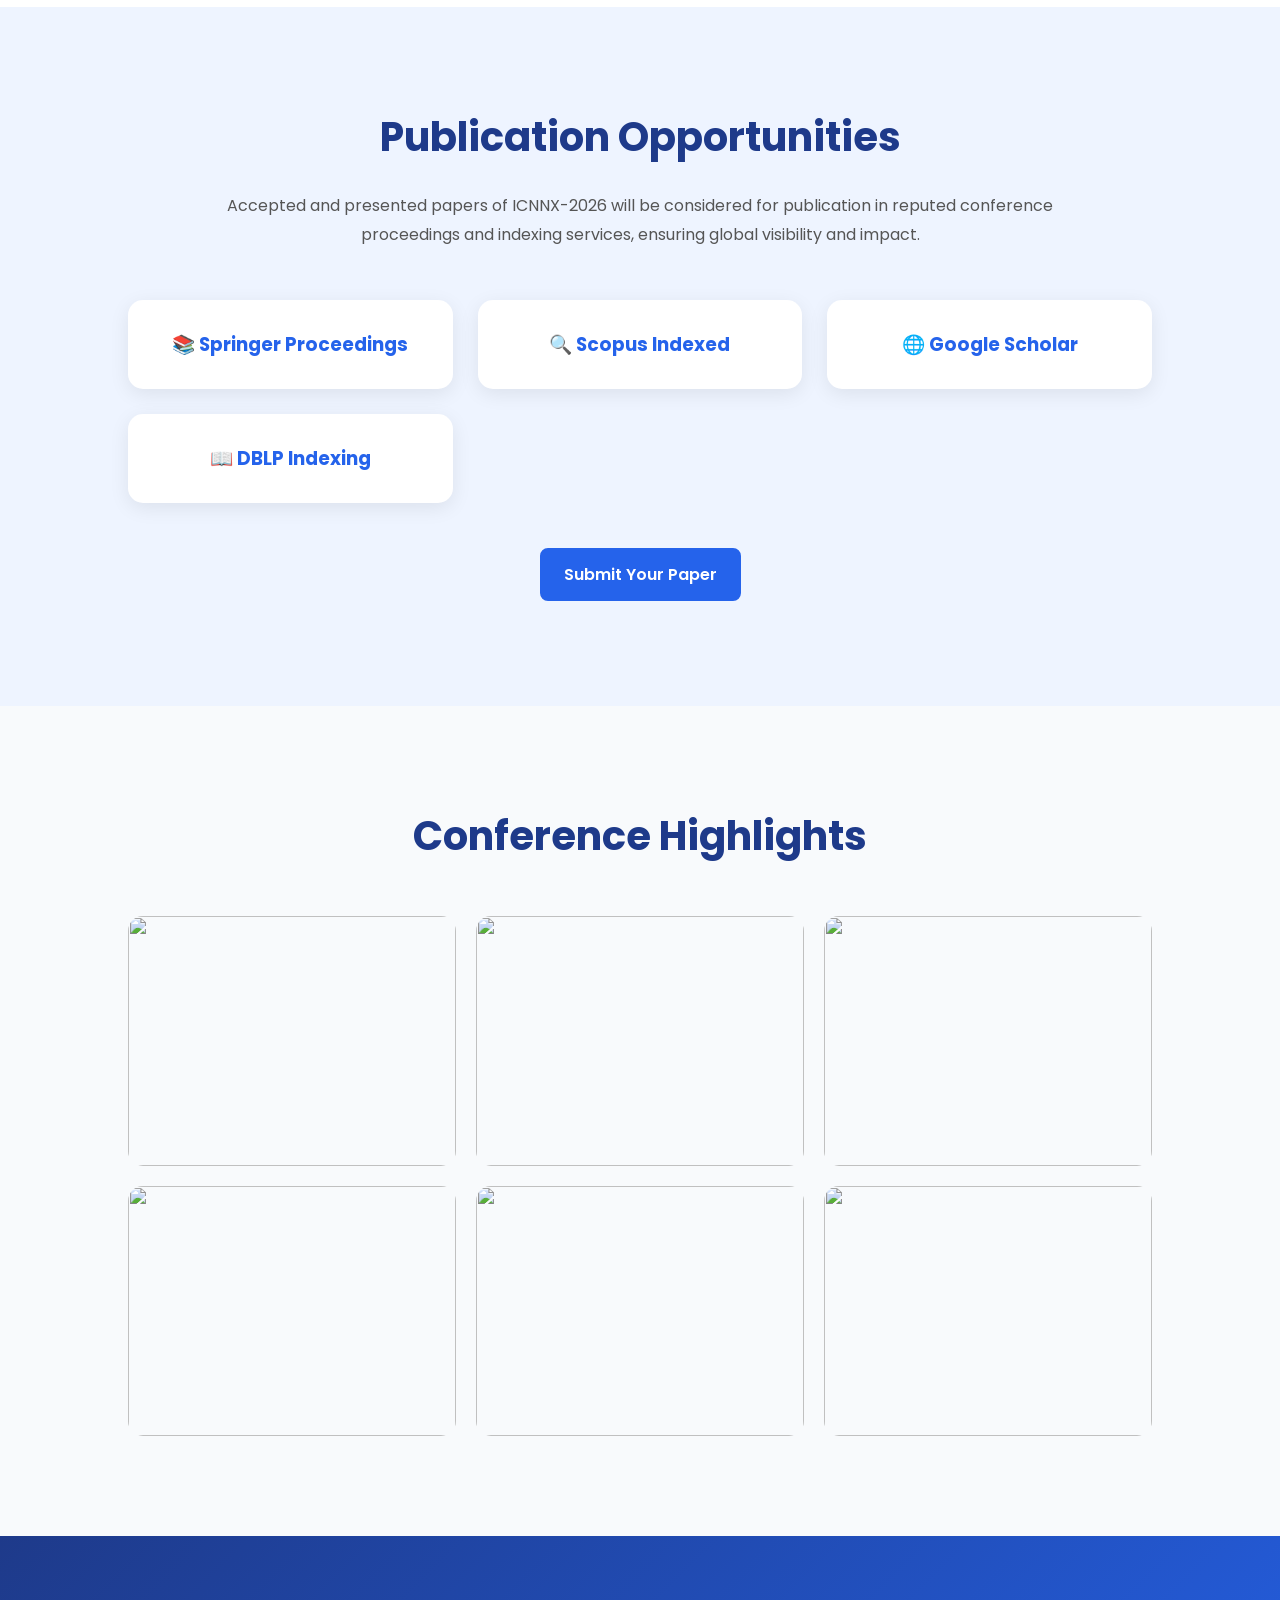
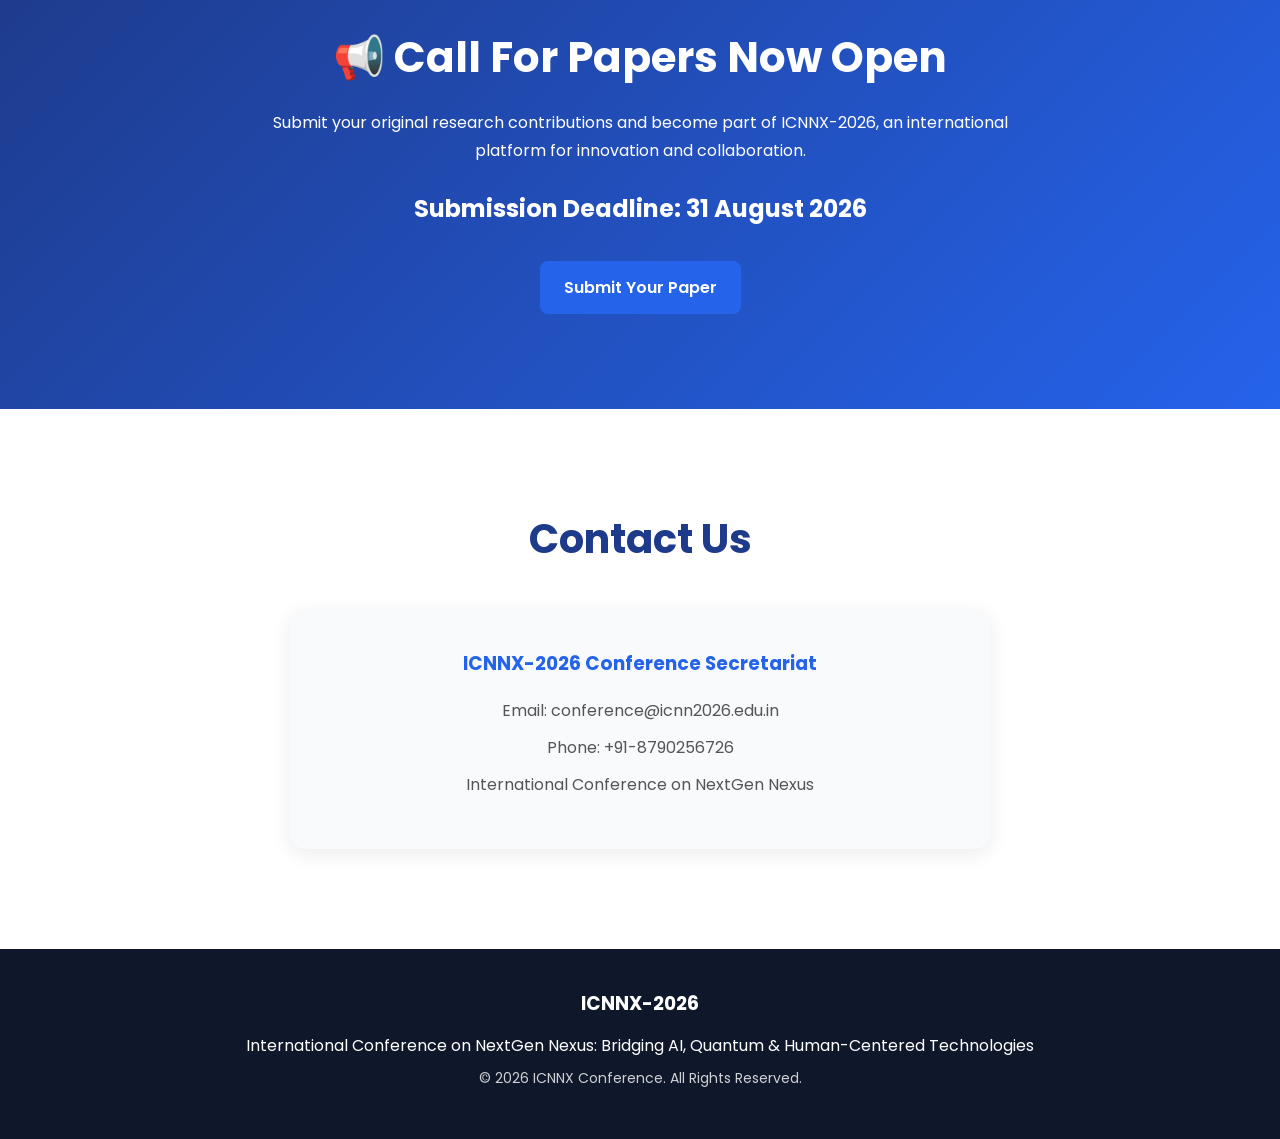
==== commit b7f5f09d: "updated banner" ====
--- a/index.html
+++ b/index.html
@@ -44,7 +44,8 @@
     <section class="hero" id="home">
 
         <div class="hero-content">
-        
+            <br>
+            <br>
             <h1>
                 ICNNX-2026
             </h1>
--- a/style.css
+++ b/style.css
@@ -108,15 +108,15 @@
     background:#1d4ed8;
 }
 .hero{
-    height: 90vh;
+    height: 100vh;
     display: flex;
     flex-direction: column;
     justify-content: center;
     align-items: center;
     text-align: center;
-
+    overflow:hidden;
     color: white;
-
+    position:relative;
     background: linear-gradient(rgba(0,0,0,0.6), rgba(0,0,0,0.6)),
     url('https://images.unsplash.com/photo-1522071820081-009f0129c71c?auto=format&fit=crop&w=1500&q=80');
 
@@ -133,6 +133,15 @@
     font-size:20px;
     margin-bottom:10px;
     font-weight:500;
+}
+.hero-content{
+   position:absolute;
+    top:65%;
+    left:50%;
+    transform:translate(-50%,-50%);
+    text-align:center;
+    width:90%;
+    z-index:2;
 }
 
 .hero-content h2{
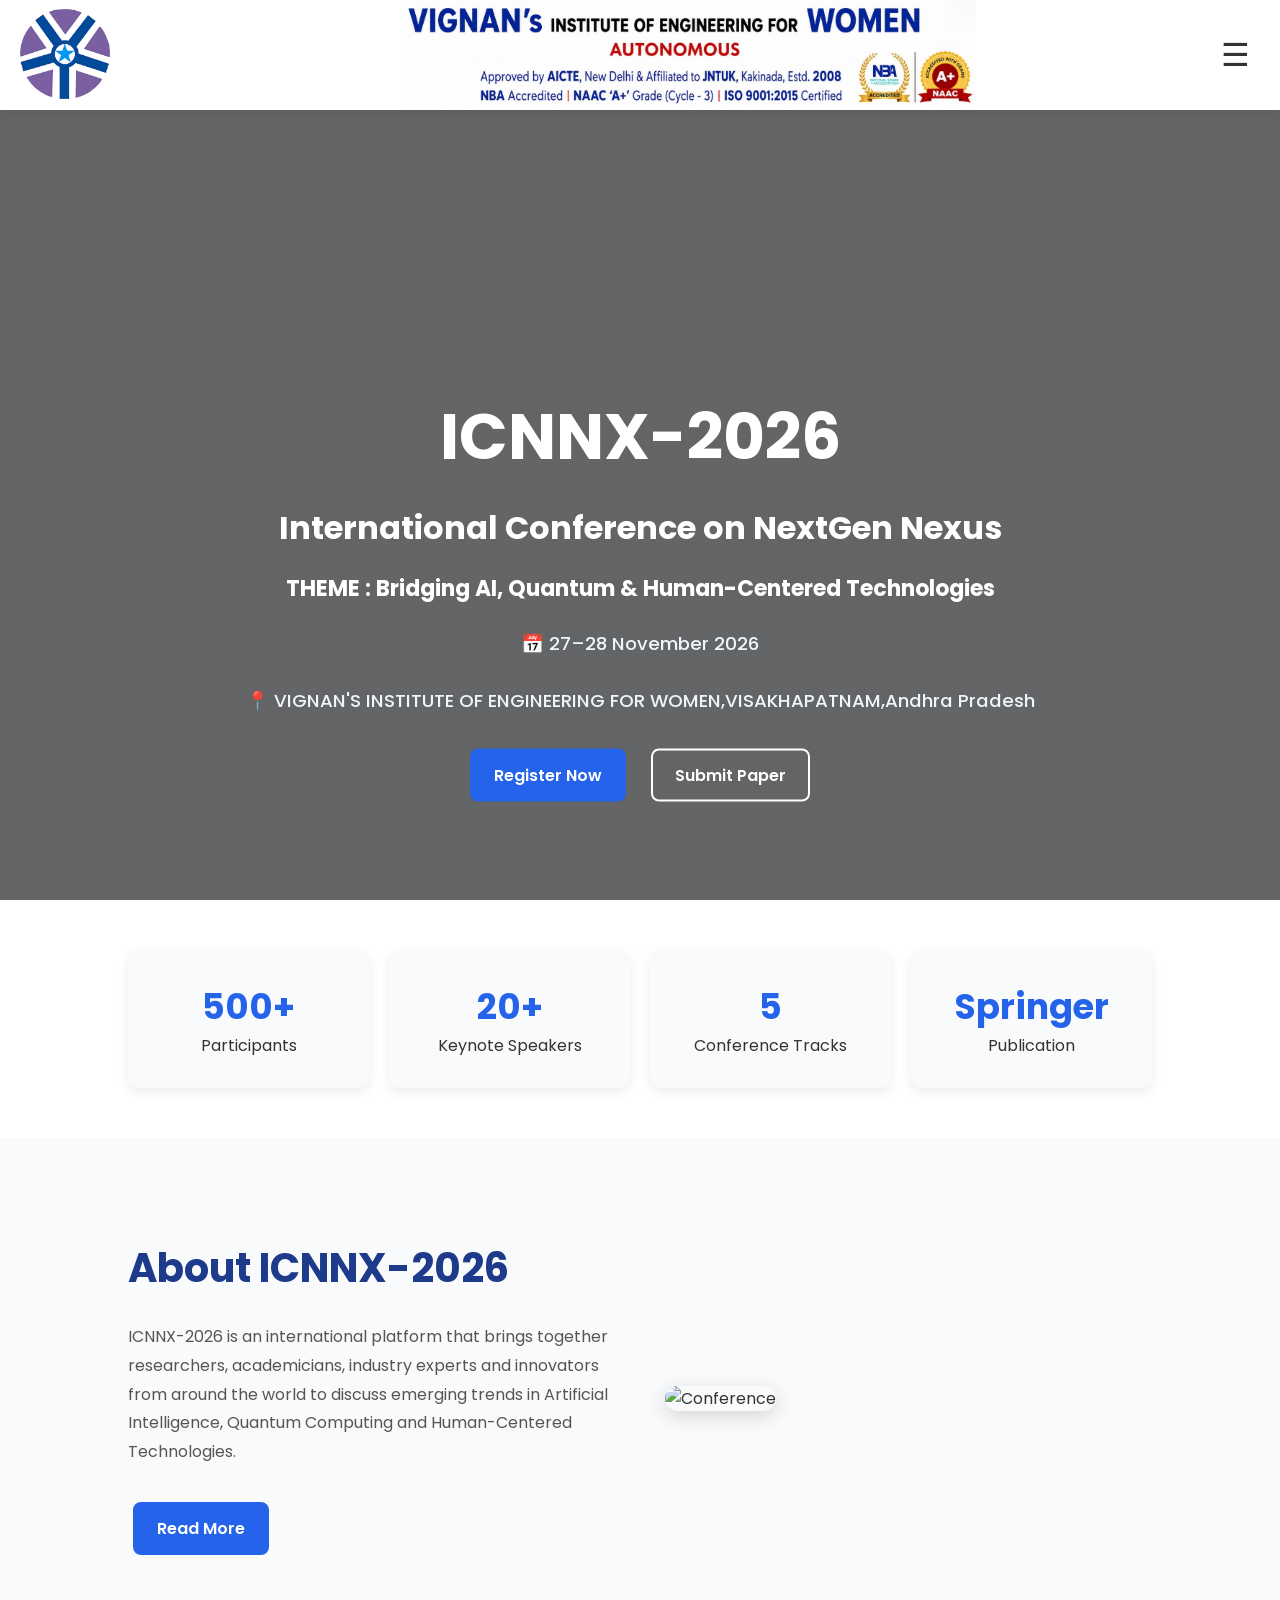
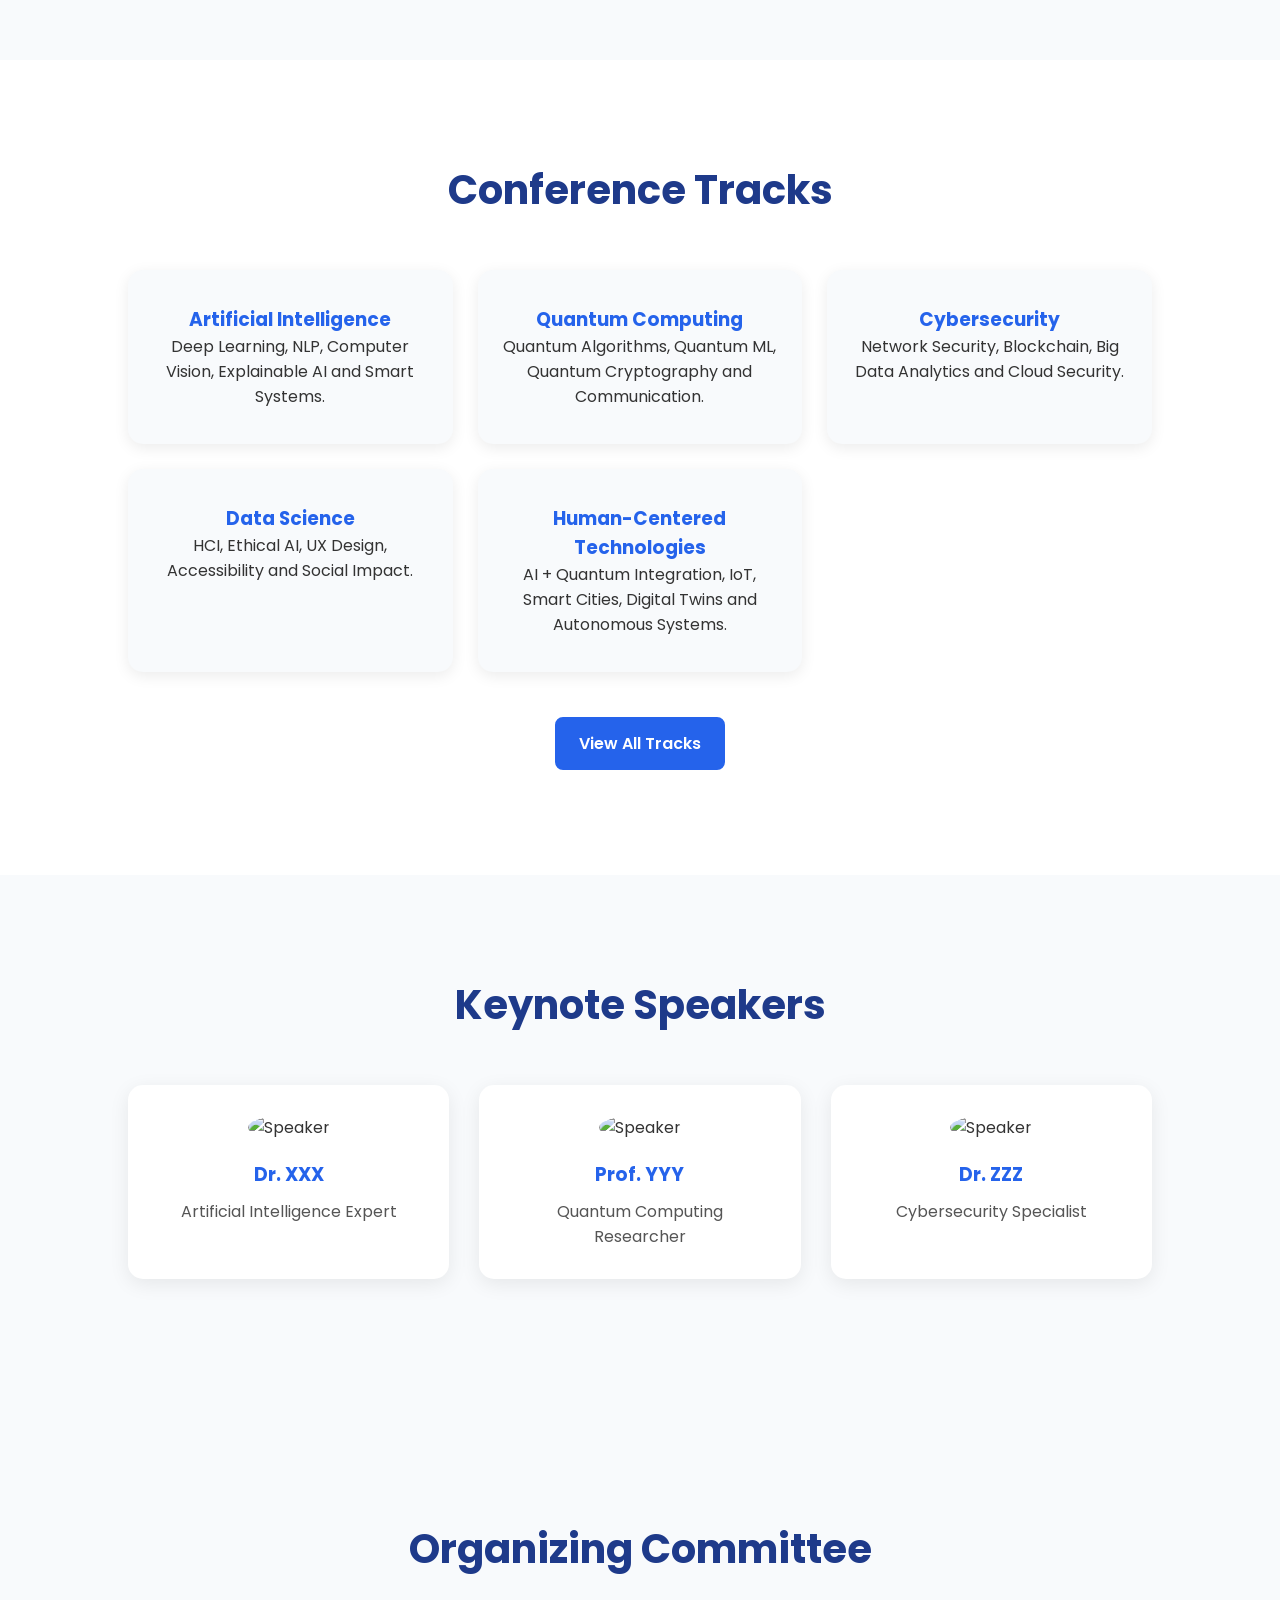
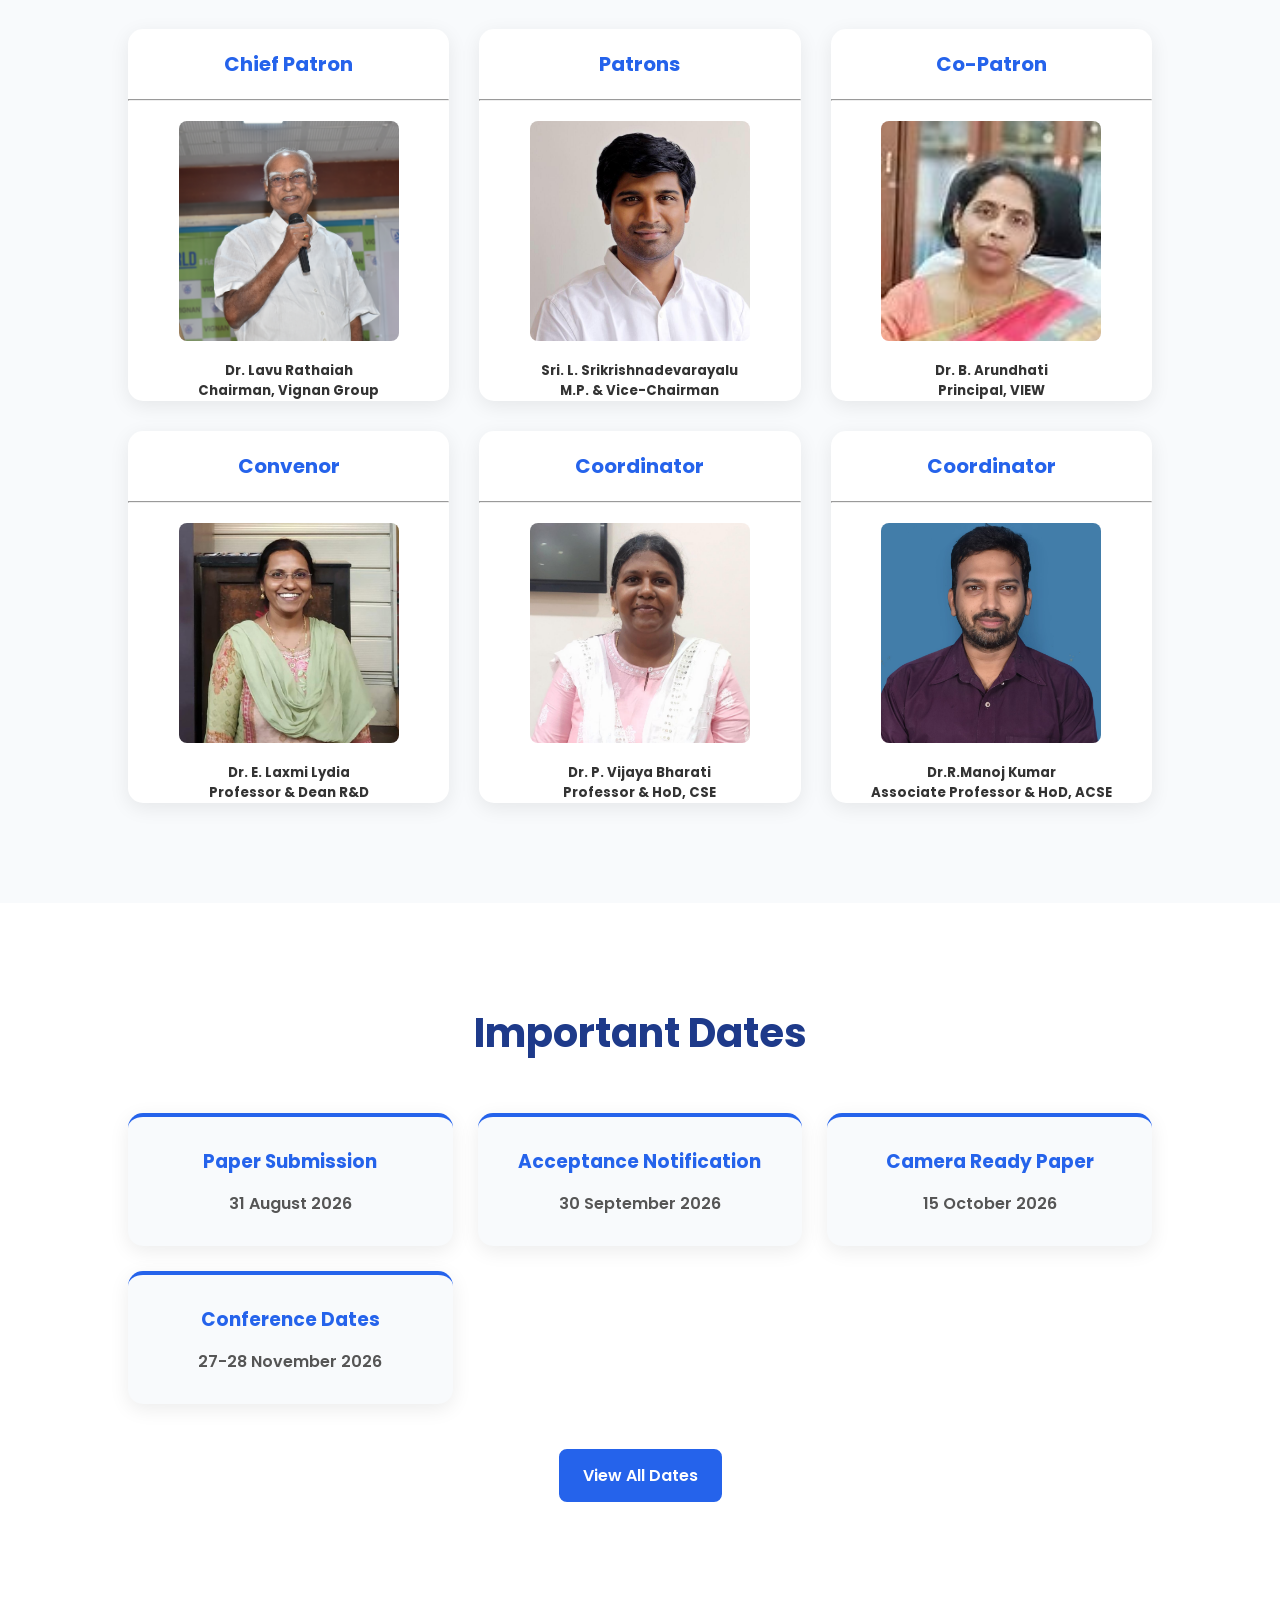
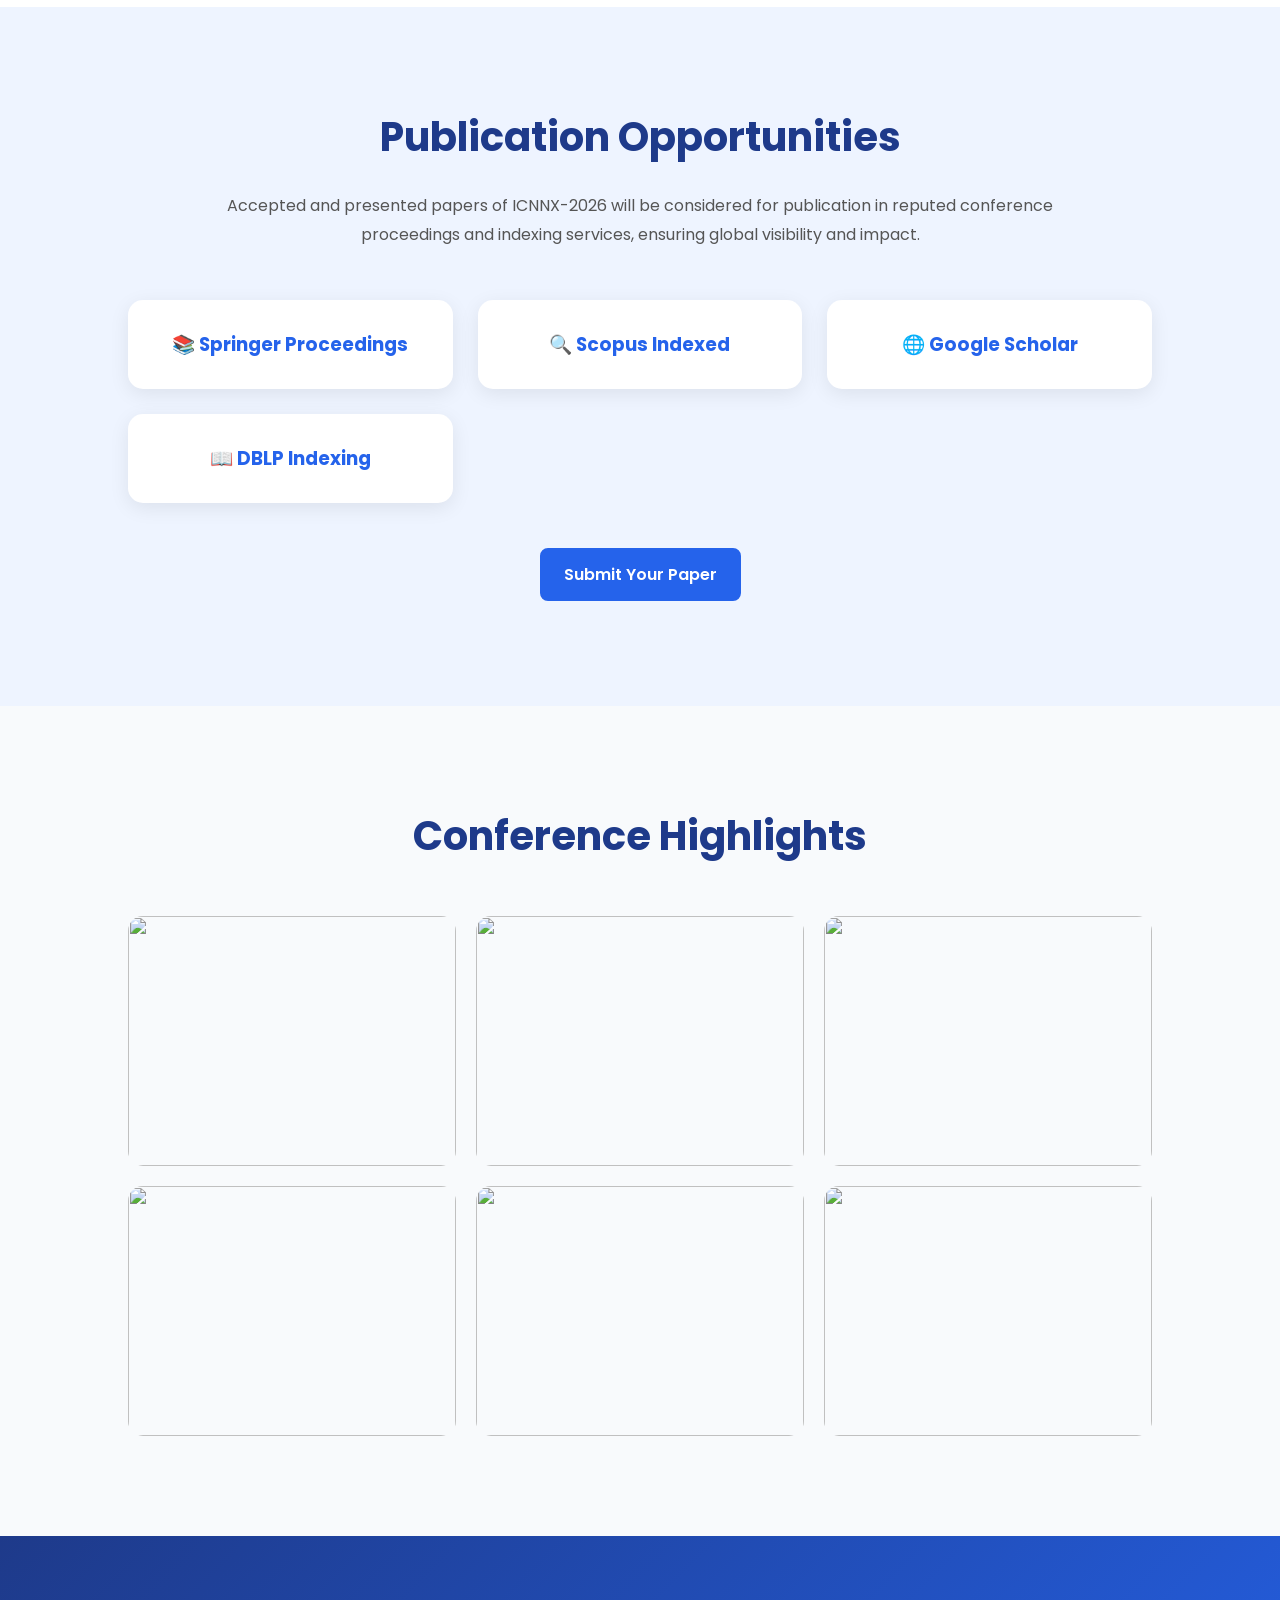
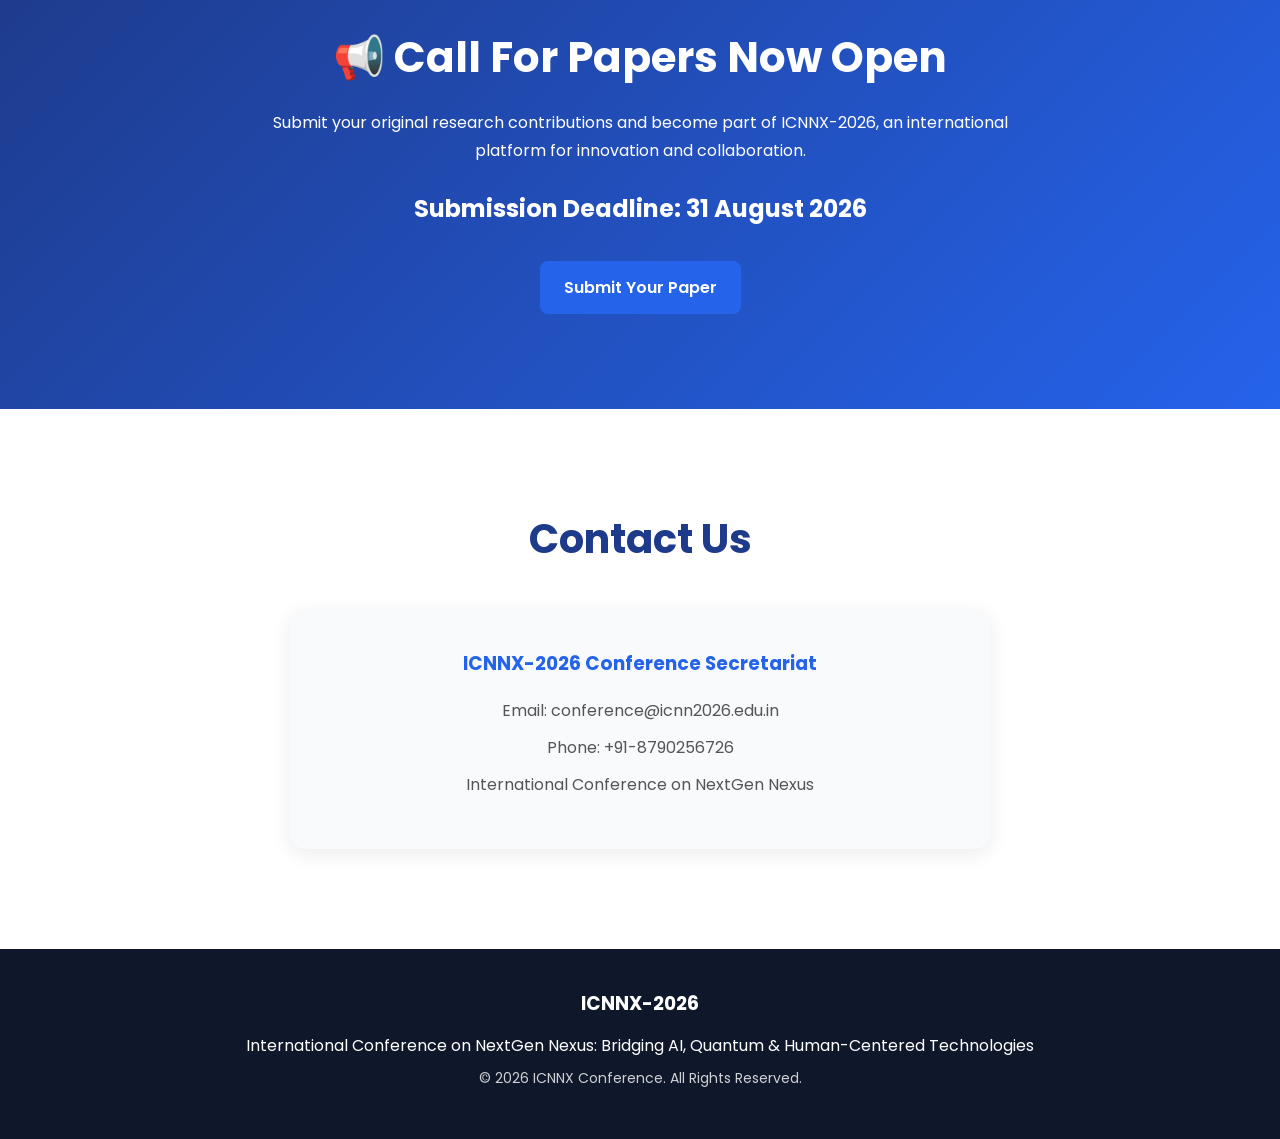
==== commit 1c827f8d: "updated banner" ====
--- a/index.html
+++ b/index.html
@@ -45,7 +45,6 @@
 
         <div class="hero-content">
             <br>
-            <br>
             <h1>
                 ICNNX-2026
             </h1>
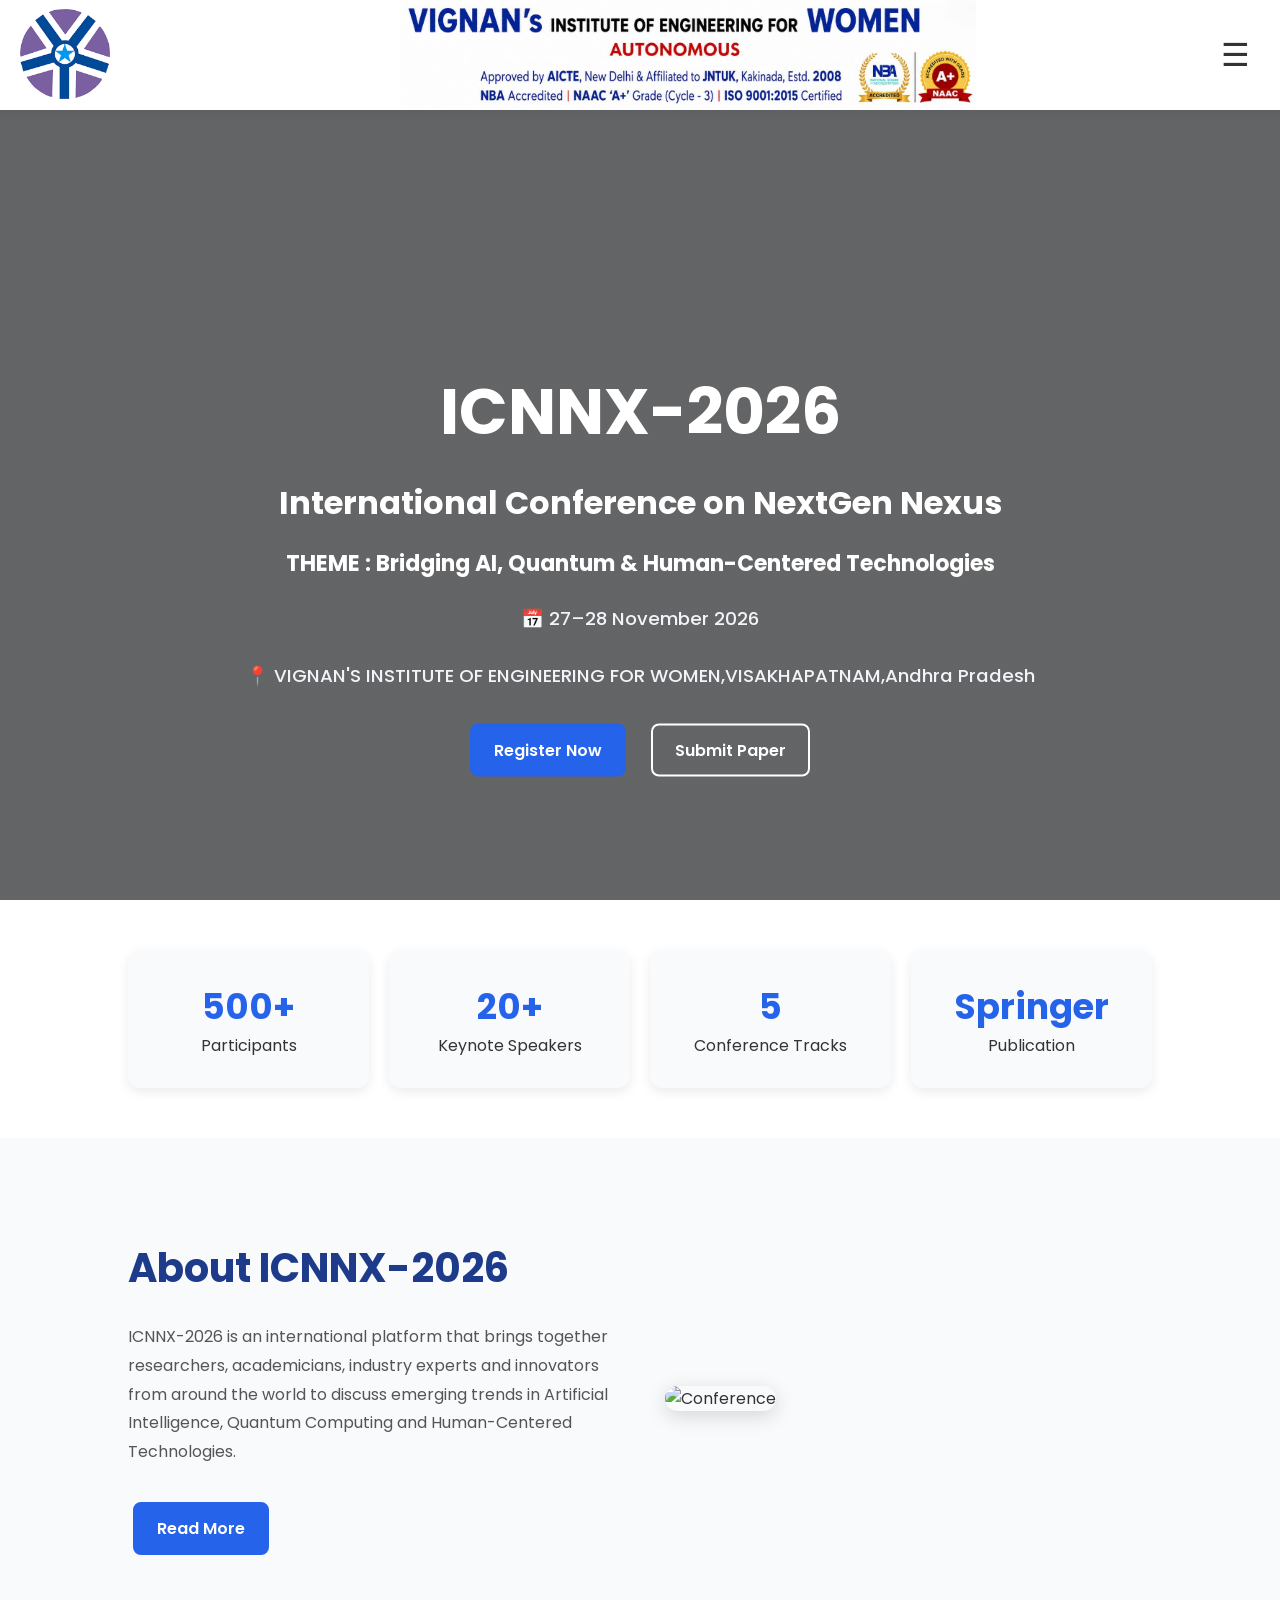
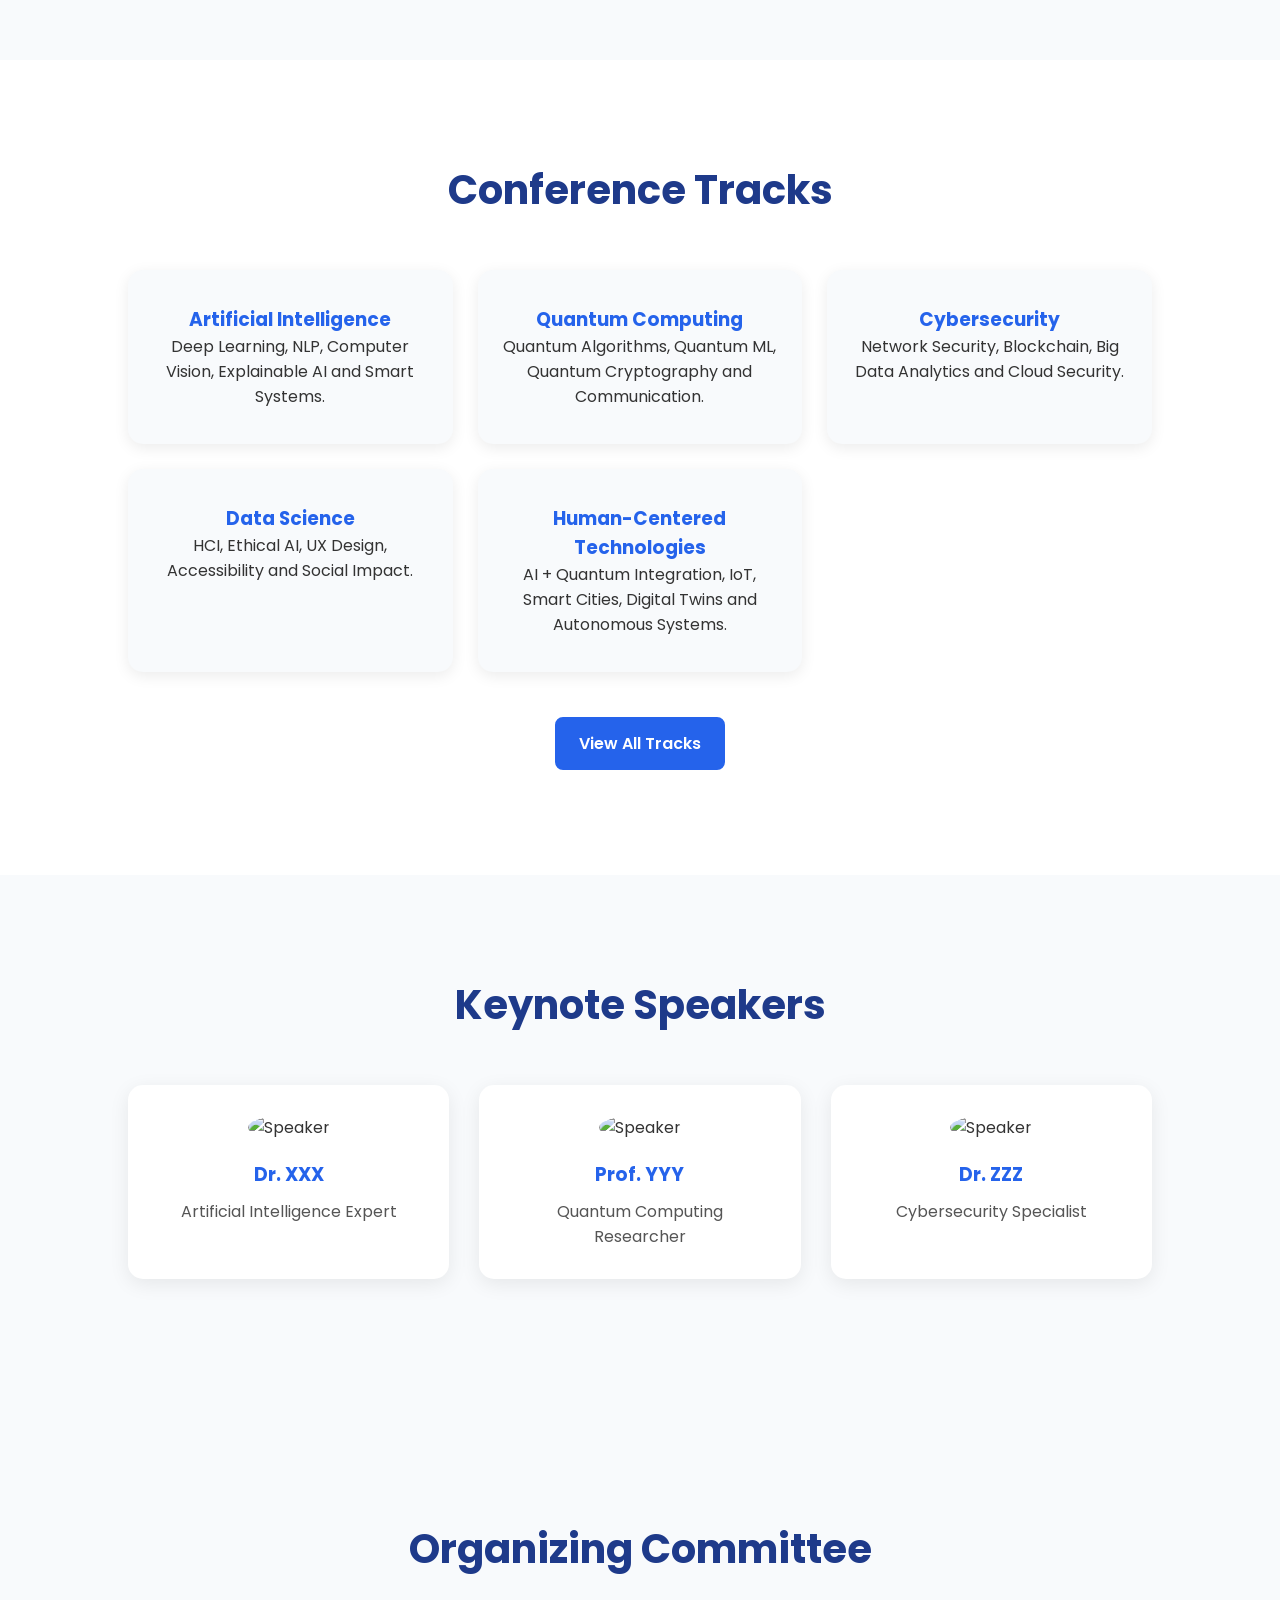
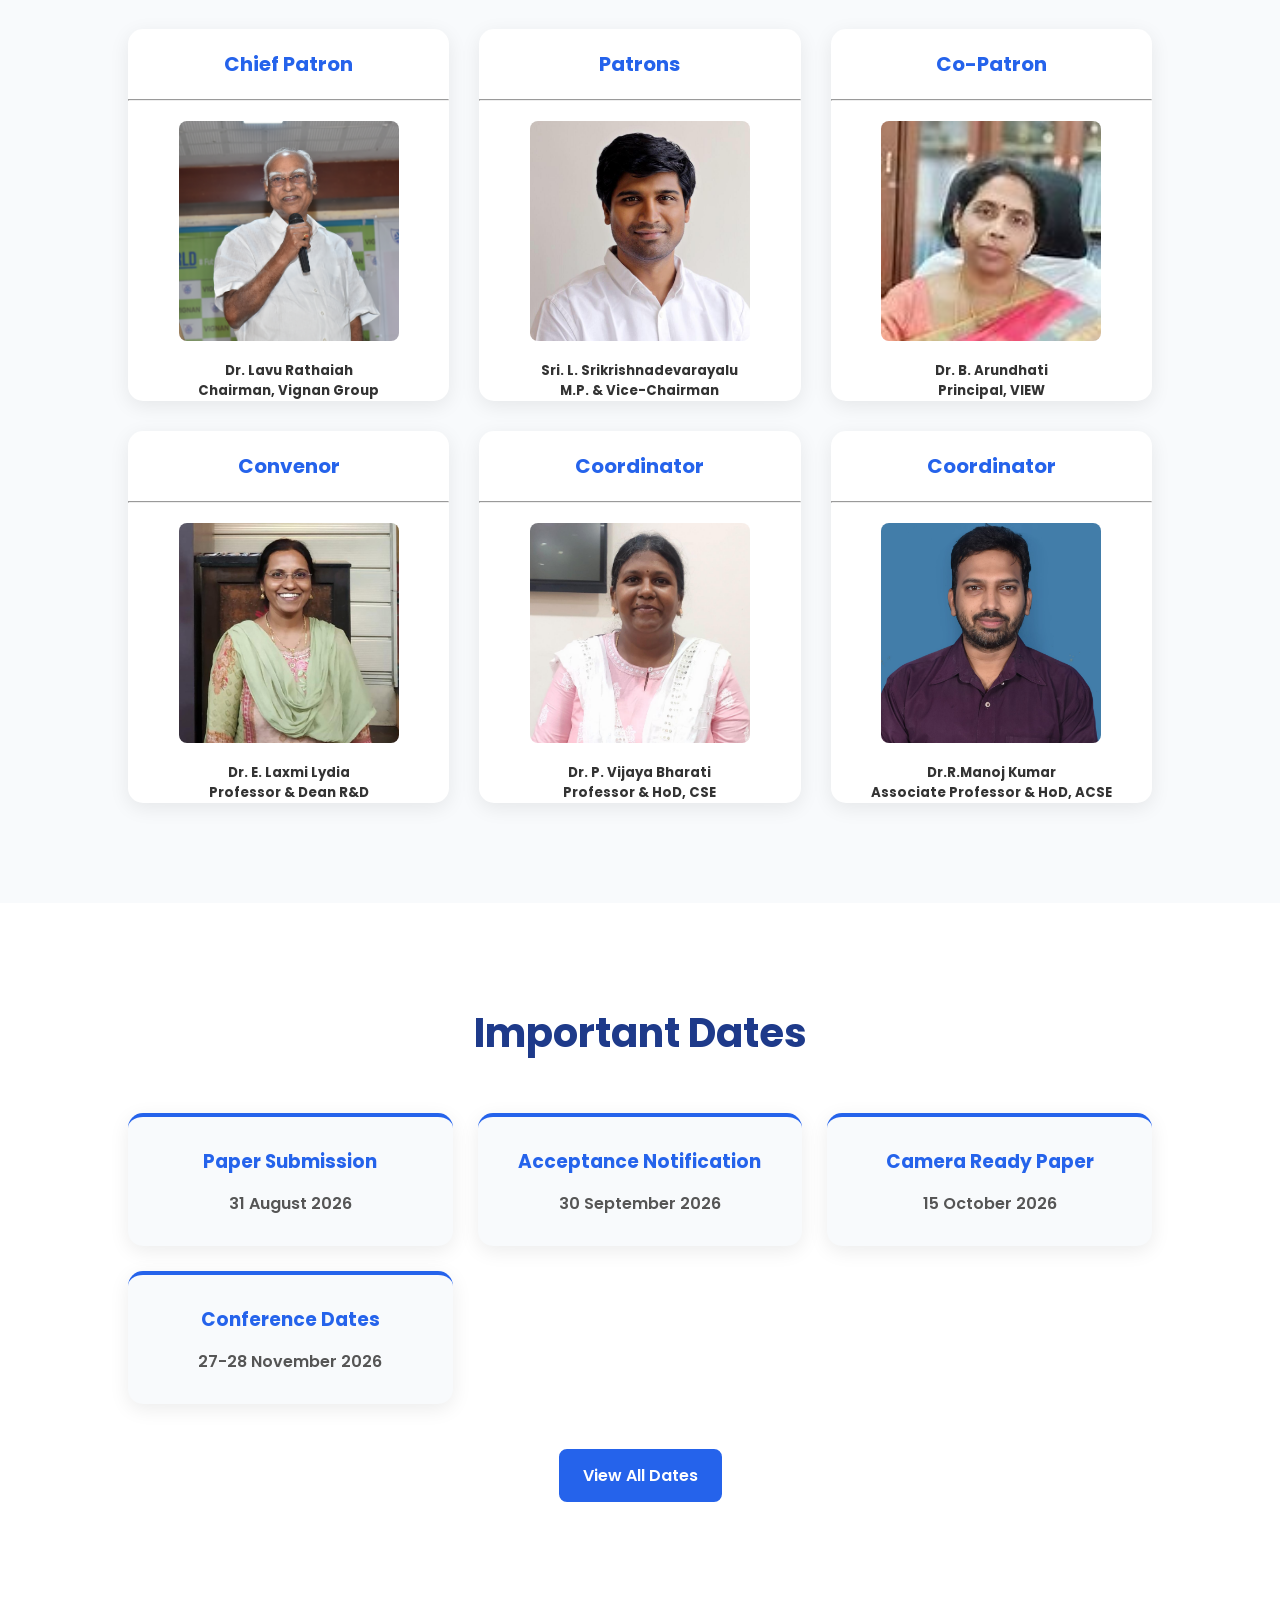
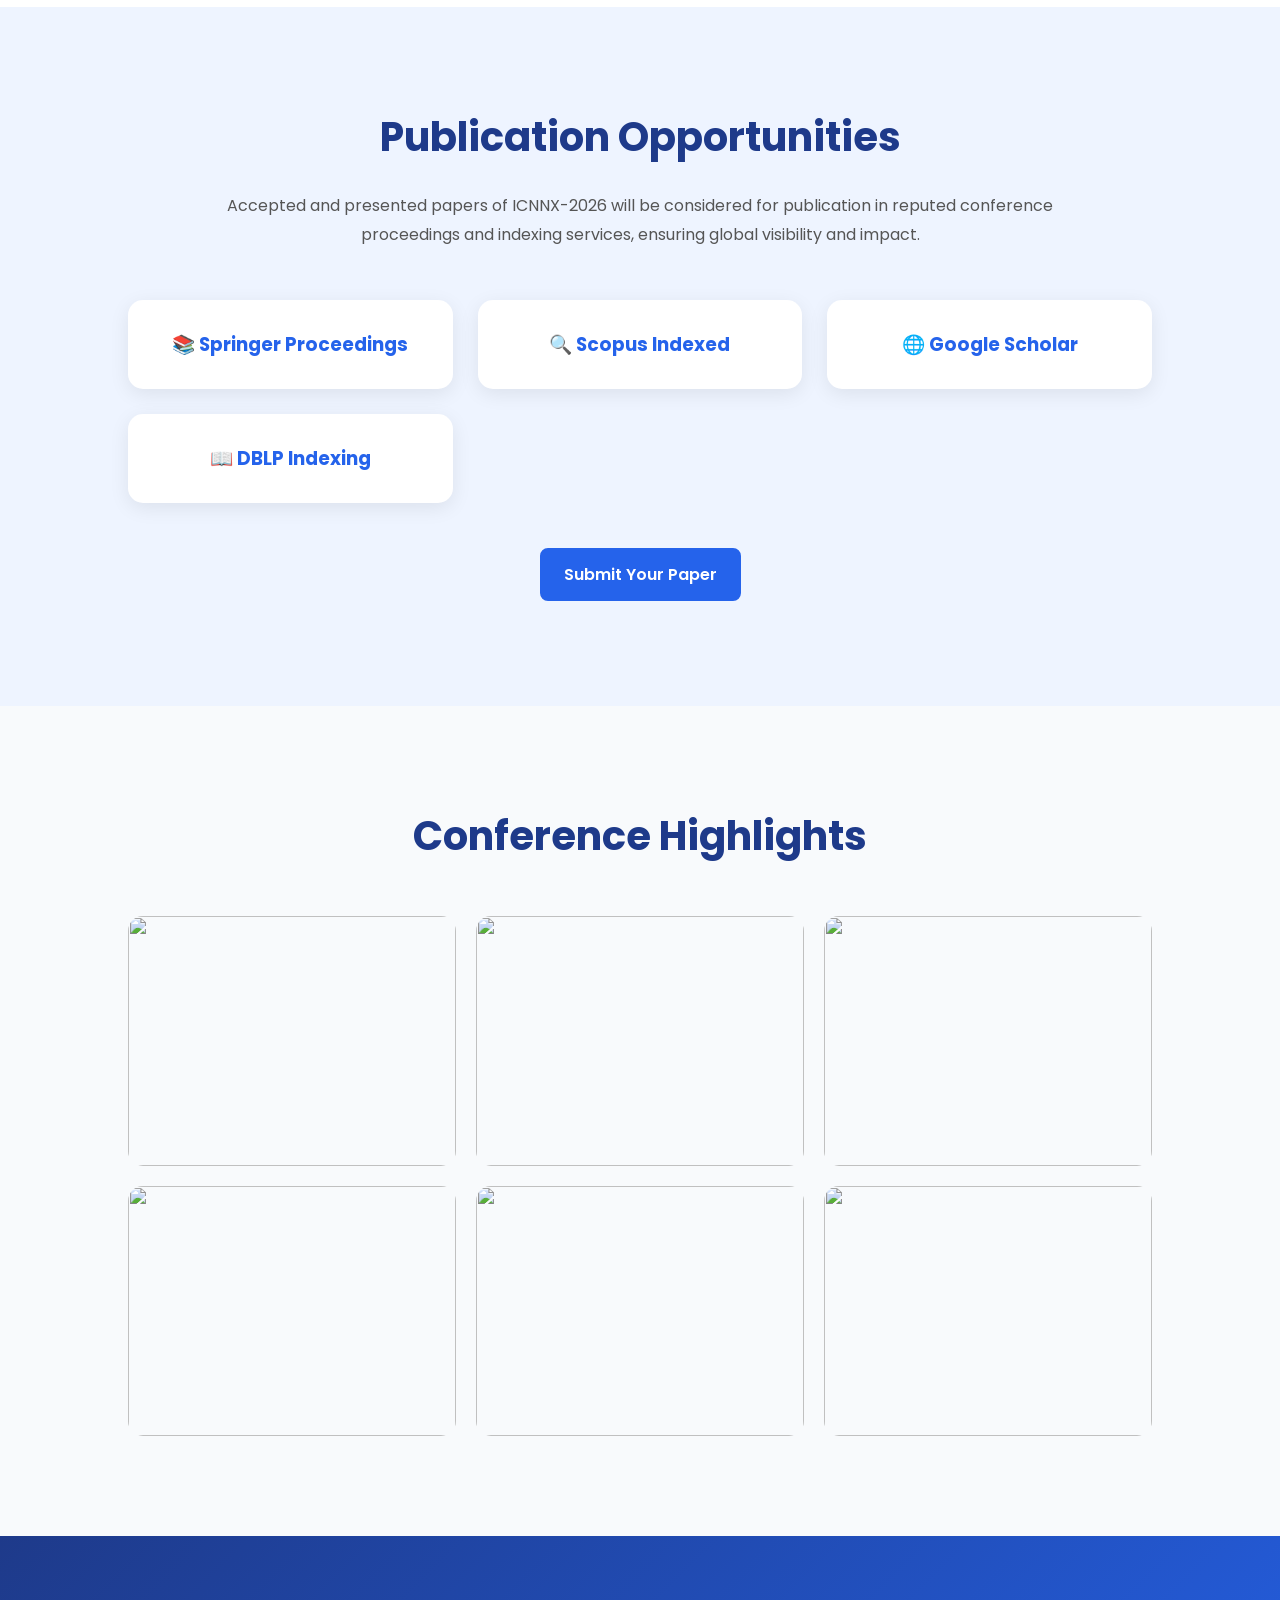
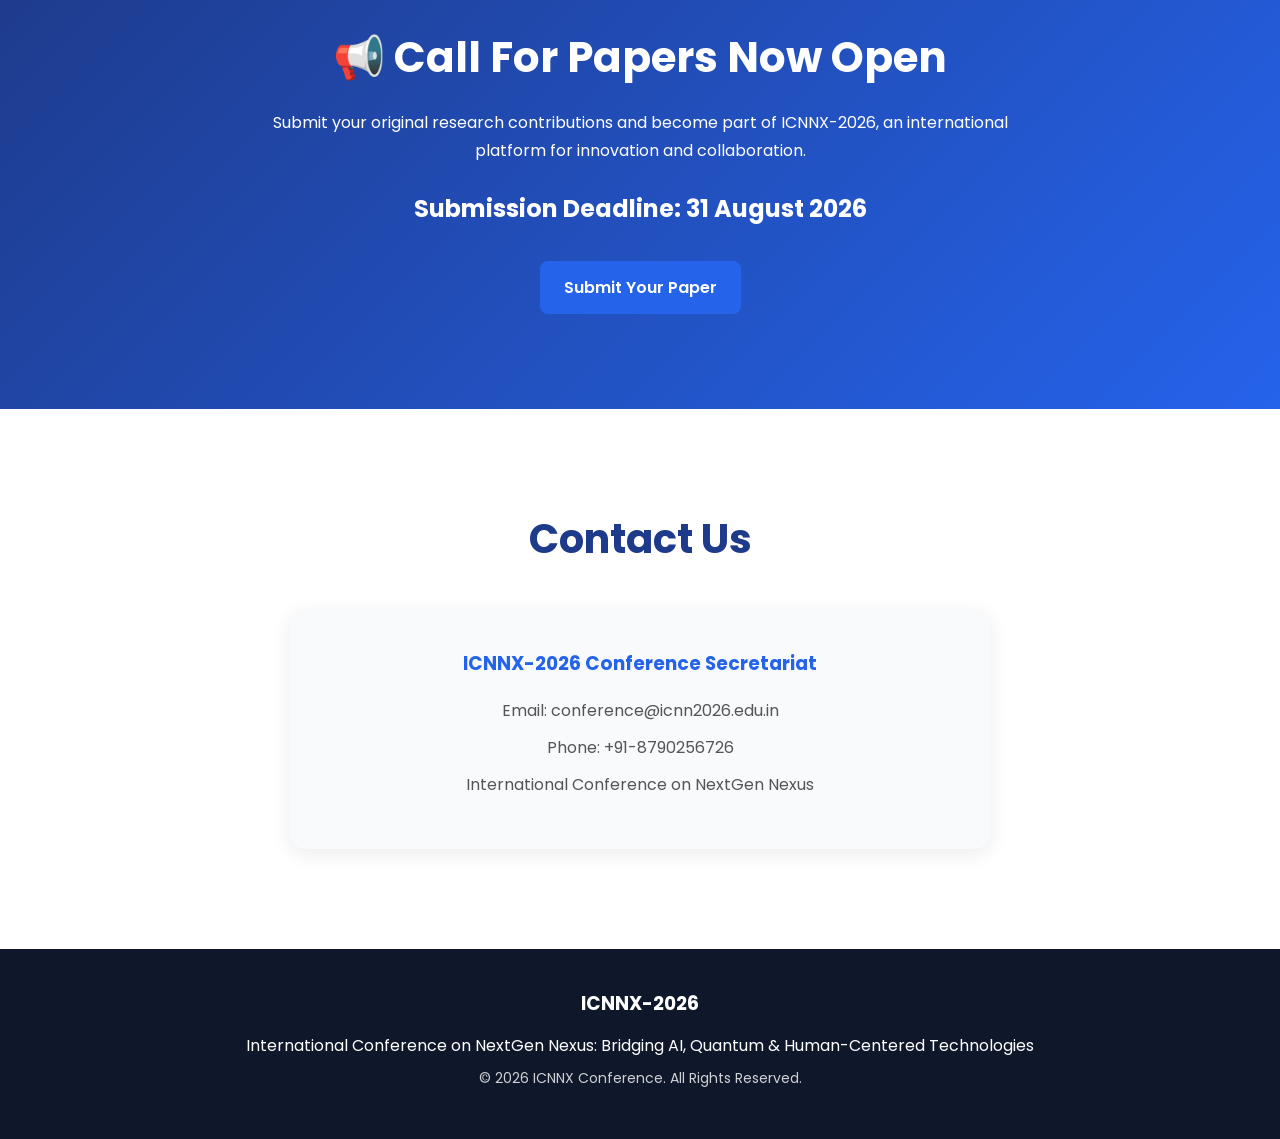
==== commit ca9e7215: "update contact" ====
--- a/index.html
+++ b/index.html
@@ -69,6 +69,7 @@
                 <a href="registration.html" class="btn">Register Now</a>
                 <a href="#" class="btn btn-outline">Submit Paper</a>
             </div>
+            <br></br>
 
         </div>
 
--- a/style.css
+++ b/style.css
@@ -124,6 +124,7 @@
     background-position: center;
 }
 .hero-content h1{
+
     font-size:70px;
     margin-bottom:10px;
 }
@@ -1052,7 +1053,7 @@
 /* HERO */
 
 .cfp-hero{
-    min-height:85vh;
+    min-height:90vh;
     background:linear-gradient(
     rgba(8,61,119,.85),
     rgba(13,110,253,.75)),
